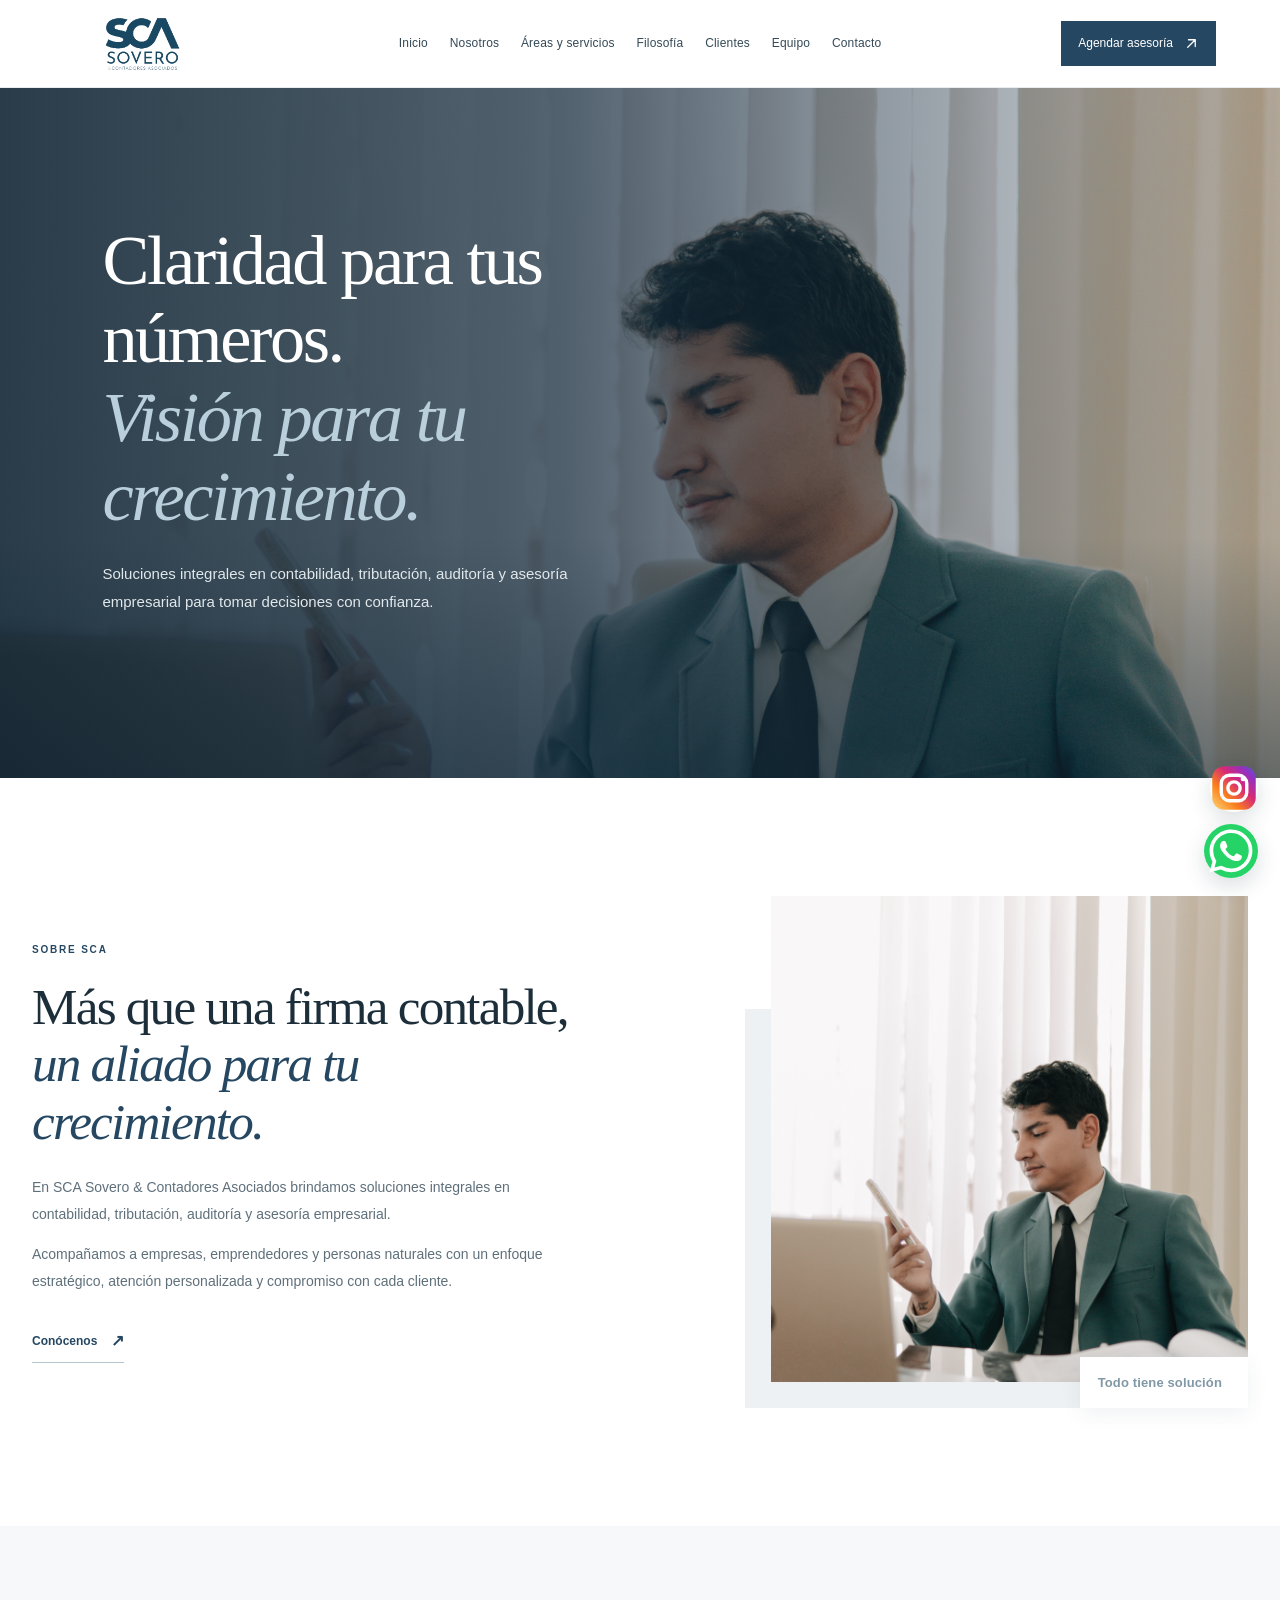
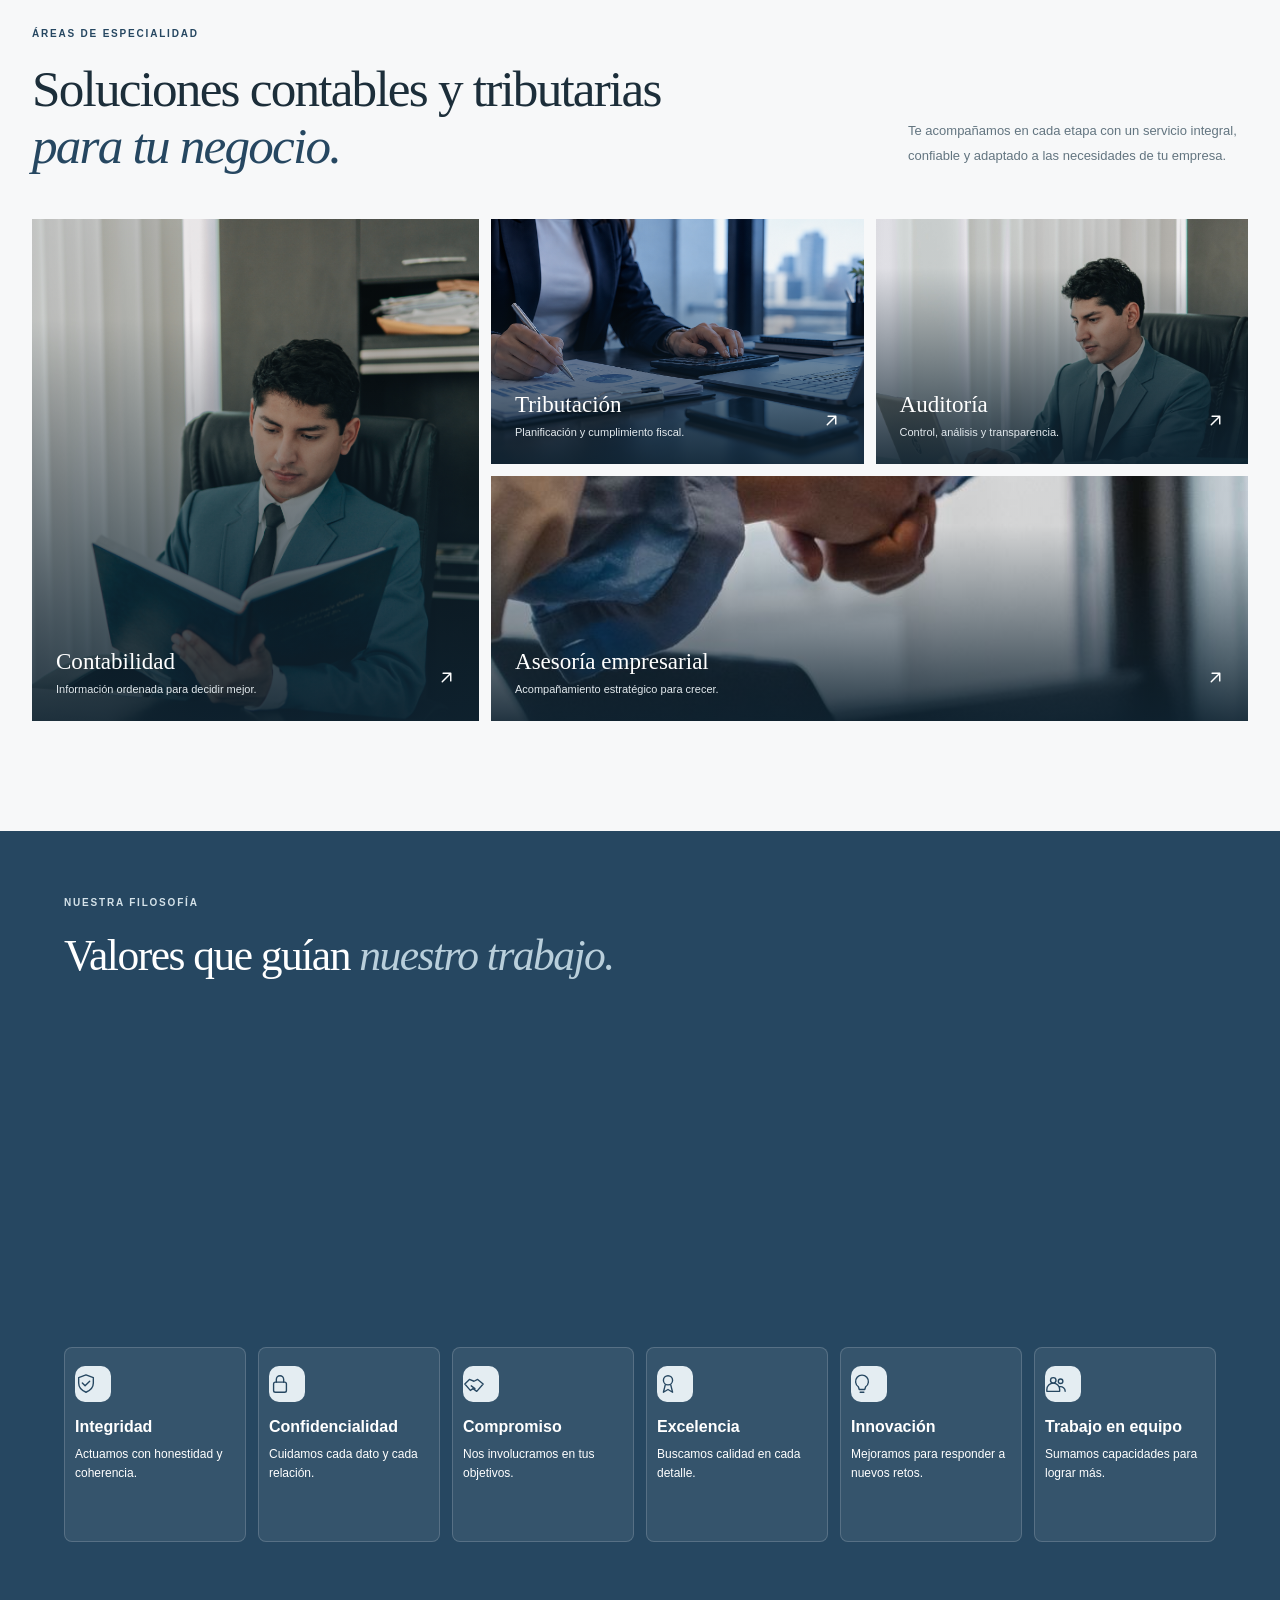
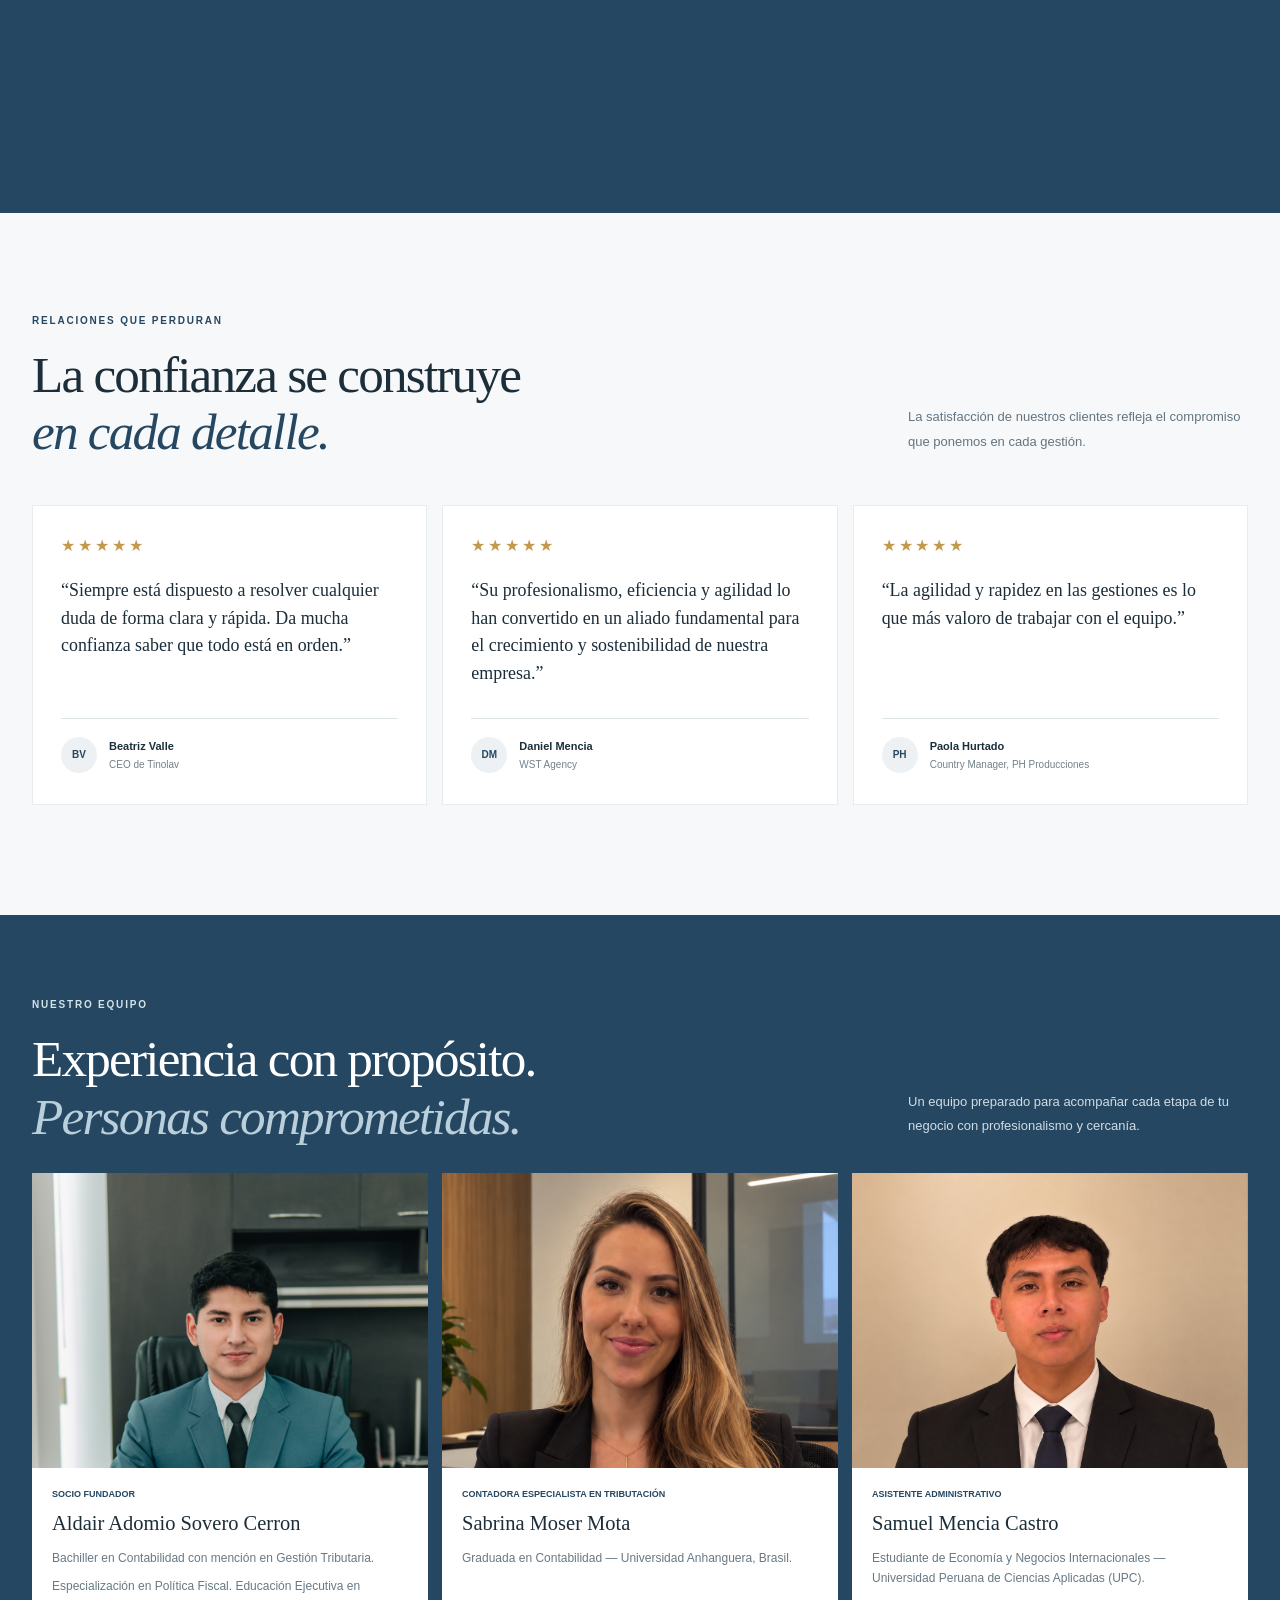
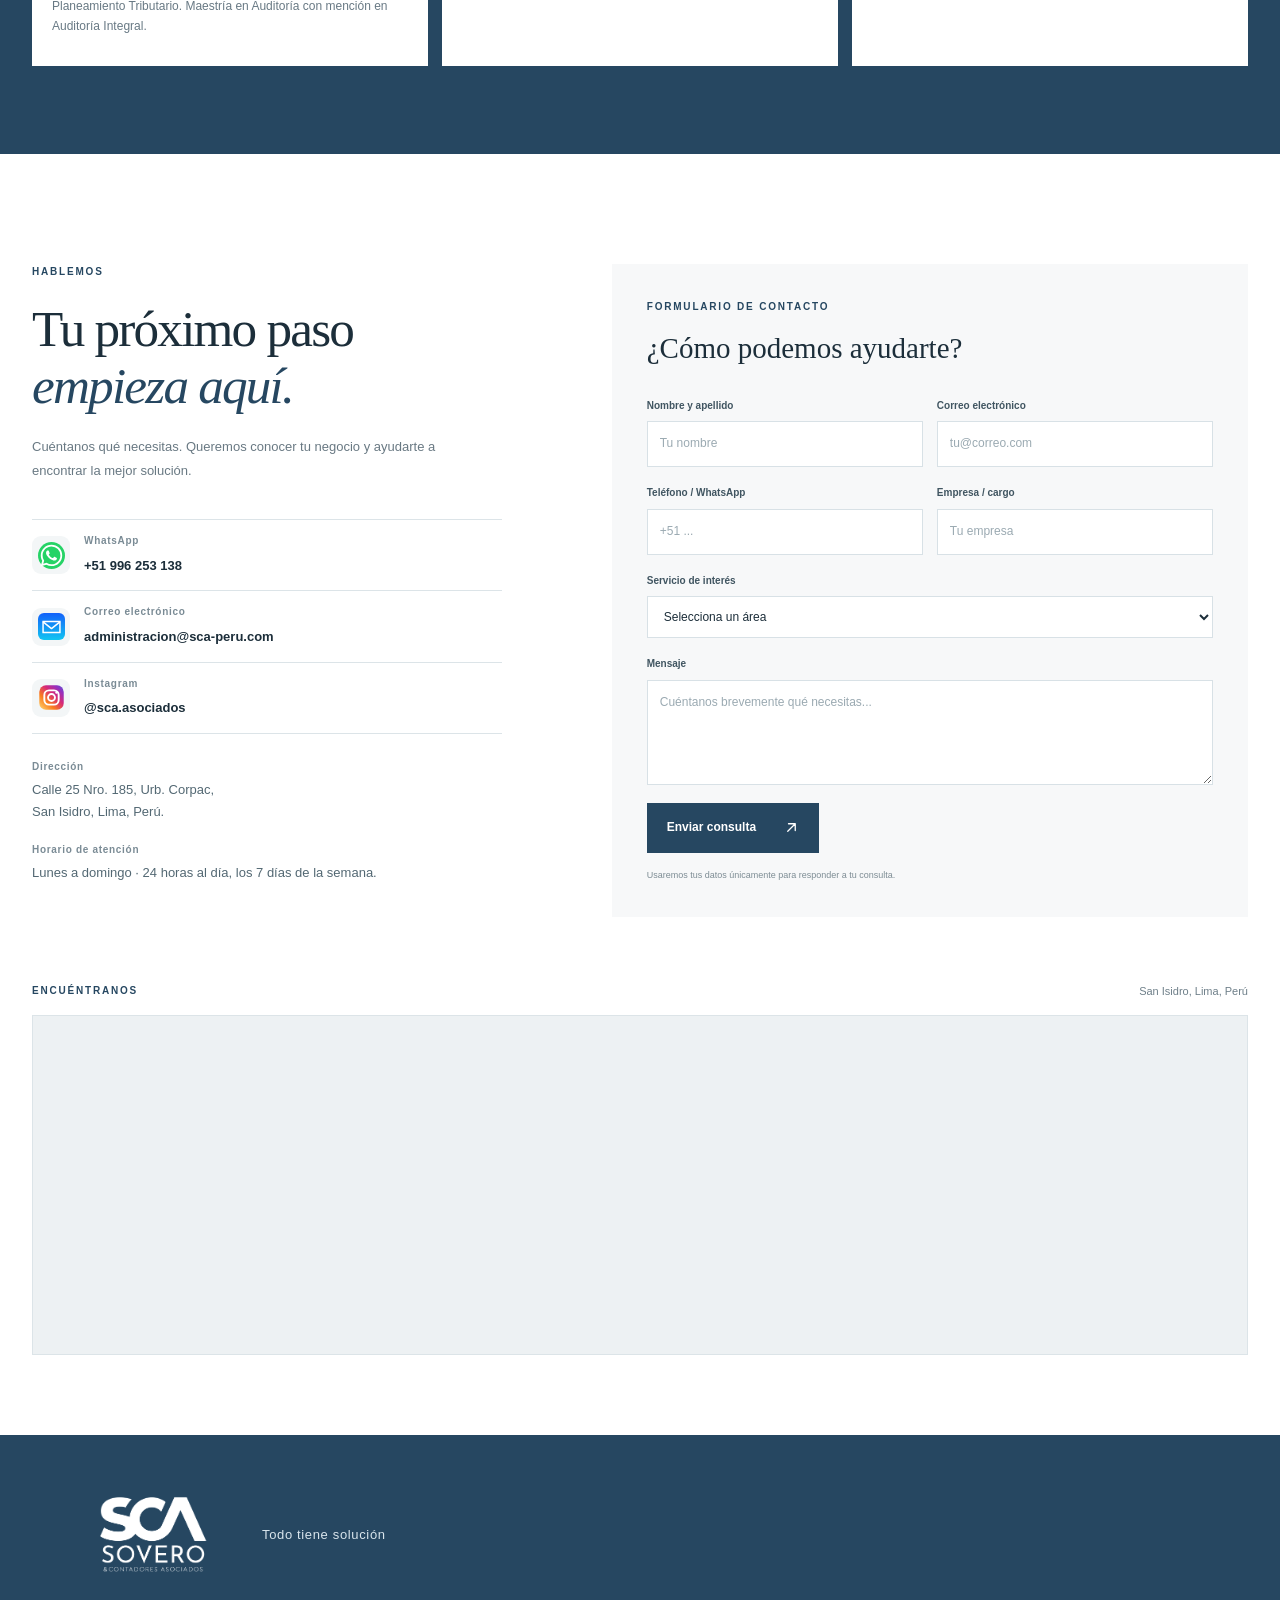
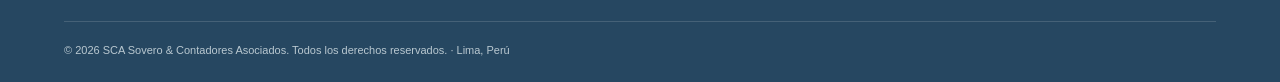
==== index.html @ 4512803c "Add files via upload" ====
<!DOCTYPE html>

<html lang="es">
<head>
<meta charset="utf-8"/>
<meta content="width=device-width,initial-scale=1" name="viewport"/>
<meta content="#264761" name="theme-color"/>
<meta content="SCA Sovero &amp; Contadores Asociados: contabilidad, tributación, auditoría y asesoría empresarial en Lima, Perú." name="description"/>
<title>SCA | Sovero &amp; Contadores Asociados</title>
<link href="styles.css" rel="stylesheet"/>
</head>
<body>
<header class="site-header">
<a aria-label="SCA, inicio" class="brand" href="#inicio"><img alt="SCA Sovero &amp; Contadores Asociados" src="logo-sca-original.png"/></a>
<button aria-expanded="false" aria-label="Abrir menú" class="menu-toggle"><span></span><span></span><span></span></button>
<nav aria-label="Navegación principal" class="main-nav">
<a href="#inicio">Inicio</a><a href="#nosotros">Nosotros</a><a href="#servicios">Áreas y servicios</a><a href="#filosofia">Filosofía</a><a href="#testimonios">Clientes</a><a href="#equipo">Equipo</a><a href="#contacto">Contacto</a>
</nav>
<a class="header-cta" href="#contacto">Agendar asesoría <svg aria-hidden="true" class="arrow-icon" viewbox="0 0 20 20"><path d="M5 15 15 5M6 5h9v9"></path></svg></a>
</header>
<main>
<section aria-label="Presentación" class="hero" id="inicio">
<div class="hero-image hero-image-one"></div><div class="hero-image hero-image-two"></div>
<div class="hero-shade"></div>
<div class="hero-content">
<h1>Claridad para tus números.<br/><em>Visión para tu crecimiento.</em></h1>
<p>Soluciones integrales en contabilidad, tributación, auditoría y asesoría empresarial para tomar decisiones con confianza.</p>
</div>
</section>
<section class="intro section-wrap" id="nosotros">
<div class="intro-copy">
<span class="eyebrow">SOBRE SCA</span>
<h2>Más que una firma contable, <em>un aliado para tu crecimiento.</em></h2>
<p>En SCA Sovero &amp; Contadores Asociados brindamos soluciones integrales en contabilidad, tributación, auditoría y asesoría empresarial.</p>
<p>Acompañamos a empresas, emprendedores y personas naturales con un enfoque estratégico, atención personalizada y compromiso con cada cliente.</p>
<a class="text-link" href="#equipo">Conócenos <span>↗</span></a>
</div>
<div class="intro-photo">
<img alt="Acuerdo profesional y colaboración empresarial" src="foto-nosotros-original.jpg"/>
<div class="photo-note"><span>Todo tiene solución</span></div>
</div>
</section>
<section class="services-section" id="servicios">
<div class="section-wrap">
<div class="section-heading">
<div><span class="eyebrow">ÁREAS DE ESPECIALIDAD</span><h2>Soluciones contables y tributarias<br/><em>para tu negocio.</em></h2></div>
<p>Te acompañamos en cada etapa con un servicio integral, confiable y adaptado a las necesidades de tu empresa.</p>
</div>
<div class="service-mosaic">
<a aria-label="Consultar por Contabilidad" class="service-tile tile-accounting" href="#contacto">
<img alt="Espacio de trabajo para servicios contables" src="foto-contabilidad-aprobada.jpg"/>
<span class="tile-overlay"></span><div class="tile-copy"><h3>Contabilidad</h3><p>Información ordenada para decidir mejor.</p><span aria-hidden="true" class="tile-arrow"><svg viewbox="0 0 20 20"><path d="M5 15 15 5M6 5h9v9"></path></svg></span></div>
</a>
<a aria-label="Consultar por Tributación" class="service-tile tile-tax" href="#contacto">
<img alt="Análisis financiero y planificación tributaria" src="foto-tributacion-sca.png"/>
<span class="tile-overlay"></span><div class="tile-copy"><h3>Tributación</h3><p>Planificación y cumplimiento fiscal.</p><span aria-hidden="true" class="tile-arrow"><svg viewbox="0 0 20 20"><path d="M5 15 15 5M6 5h9v9"></path></svg></span></div>
</a>
<a aria-label="Consultar por Auditoría" class="service-tile tile-audit" href="#contacto">
<img alt="Revisión de informes y análisis contable para auditoría" src="foto-escritorio.jpeg"/>
<span class="tile-overlay"></span><div class="tile-copy"><h3>Auditoría</h3><p>Control, análisis y transparencia.</p><span aria-hidden="true" class="tile-arrow"><svg viewbox="0 0 20 20"><path d="M5 15 15 5M6 5h9v9"></path></svg></span></div>
</a>
<a aria-label="Consultar por Asesoría empresarial" class="service-tile tile-advisory" href="#contacto">
<img alt="Asesoría empresarial y planificación profesional" src="foto-asesoria-aprobada.jpeg"/>
<span class="tile-overlay"></span><div class="tile-copy"><h3>Asesoría empresarial</h3><p>Acompañamiento estratégico para crecer.</p><span aria-hidden="true" class="tile-arrow"><svg viewbox="0 0 20 20"><path d="M5 15 15 5M6 5h9v9"></path></svg></span></div>
</a>
</div>
</div>
</section>
<section class="philosophy section-wrap" id="filosofia">
<div class="philosophy-feature"><span class="eyebrow light">NUESTRA FILOSOFÍA</span><h2>Valores que guían <em>nuestro trabajo.</em></h2></div>
<div class="values-grid">
<article class="value-card"><div aria-hidden="true" class="value-icon"><svg aria-hidden="true" fill="none" stroke="currentColor" stroke-linecap="round" stroke-linejoin="round" stroke-width="1.7" viewbox="0 0 24 24"><path d="M12 2 20 5v6c0 5-3.5 8.2-8 10-4.5-1.8-8-5-8-10V5z"></path><path d="m8 11 3 3 5-5"></path></svg></div><h3>Integridad</h3><p>Actuamos con honestidad y coherencia.</p></article>
<article class="value-card"><div aria-hidden="true" class="value-icon"><svg aria-hidden="true" fill="none" stroke="currentColor" stroke-linecap="round" stroke-linejoin="round" stroke-width="1.7" viewbox="0 0 24 24"><rect height="11" rx="2" width="14" x="5" y="10"></rect><path d="M8 10V7a4 4 0 0 1 8 0v3"></path></svg></div><h3>Confidencialidad</h3><p>Cuidamos cada dato y cada relación.</p></article>
<article class="value-card"><div aria-hidden="true" class="value-icon"><svg aria-hidden="true" fill="none" stroke="currentColor" stroke-linecap="round" stroke-linejoin="round" stroke-width="1.7" viewbox="0 0 24 24"><path d="m2 12 5-5 5 2 4-2 6 5-7 8-4-3-3 2-6-7Z"></path><path d="m9 14 4 3"></path></svg></div><h3>Compromiso</h3><p>Nos involucramos en tus objetivos.</p></article>
<article class="value-card"><div aria-hidden="true" class="value-icon"><svg aria-hidden="true" fill="none" stroke="currentColor" stroke-linecap="round" stroke-linejoin="round" stroke-width="1.7" viewbox="0 0 24 24"><circle cx="12" cy="8" r="5"></circle><path d="m9 13-2 8 5-3 5 3-2-8"></path></svg></div><h3>Excelencia</h3><p>Buscamos calidad en cada detalle.</p></article>
<article class="value-card"><div aria-hidden="true" class="value-icon"><svg aria-hidden="true" fill="none" stroke="currentColor" stroke-linecap="round" stroke-linejoin="round" stroke-width="1.7" viewbox="0 0 24 24"><path d="M9 18h6m-5 3h4M8 15a7 7 0 1 1 8 0l-1 3H9Z"></path></svg></div><h3>Innovación</h3><p>Mejoramos para responder a nuevos retos.</p></article>
<article class="value-card"><div aria-hidden="true" class="value-icon"><svg aria-hidden="true" fill="none" stroke="currentColor" stroke-linecap="round" stroke-linejoin="round" stroke-width="1.7" viewbox="0 0 24 24"><circle cx="9" cy="8" r="3"></circle><circle cx="17" cy="9" r="2.5"></circle><path d="M2 20v-2a7 7 0 0 1 14 0v2ZM16 15a5 5 0 0 1 6 5"></path></svg></div><h3>Trabajo en equipo</h3><p>Sumamos capacidades para lograr más.</p></article>
</div>
</section>
<section class="testimonials-section" id="testimonios">
<div class="section-wrap">
<div class="section-heading">
<div><span class="eyebrow">RELACIONES QUE PERDURAN</span><h2>La confianza se construye<br/><em>en cada detalle.</em></h2></div>
<p>La satisfacción de nuestros clientes refleja el compromiso que ponemos en cada gestión.</p>
</div>
<div class="reviews">
<article class="review-card"><div aria-label="5 de 5 estrellas" class="stars">★★★★★</div><blockquote>“Siempre está dispuesto a resolver cualquier duda de forma clara y rápida. Da mucha confianza saber que todo está en orden.”</blockquote><div class="review-person"><span class="avatar">BV</span><div><b>Beatriz Valle</b><small>CEO de Tinolav</small></div></div></article>
<article class="review-card"><div aria-label="5 de 5 estrellas" class="stars">★★★★★</div><blockquote>“Su profesionalismo, eficiencia y agilidad lo han convertido en un aliado fundamental para el crecimiento y sostenibilidad de nuestra empresa.”</blockquote><div class="review-person"><span class="avatar">DM</span><div><b>Daniel Mencia</b><small>WST Agency</small></div></div></article>
<article class="review-card"><div aria-label="5 de 5 estrellas" class="stars">★★★★★</div><blockquote>“La agilidad y rapidez en las gestiones es lo que más valoro de trabajar con el equipo.”</blockquote><div class="review-person"><span class="avatar">PH</span><div><b>Paola Hurtado</b><small>Country Manager, PH Producciones</small></div></div></article>
</div>
</div>
</section>
<section class="team-section" id="equipo">
<div class="section-wrap">
<div class="section-heading team-heading"><div><span class="eyebrow light">NUESTRO EQUIPO</span><h2>Experiencia con propósito.<br/><em>Personas comprometidas.</em></h2></div><p>Un equipo preparado para acompañar cada etapa de tu negocio con profesionalismo y cercanía.</p></div>
<div class="team-grid">
<article class="team-card"><div class="team-photo"><img alt="Aldair Adomio Sovero Cerron" src="foto-aldair-original.jpg"/></div><div class="team-info"><span class="team-role">SOCIO FUNDADOR</span><h3>Aldair Adomio Sovero Cerron</h3><p>Bachiller en Contabilidad con mención en Gestión Tributaria.</p><p>Especialización en Política Fiscal. Educación Ejecutiva en Planeamiento Tributario. Maestría en Auditoría con mención en Auditoría Integral.</p></div></article>
<article class="team-card"><div class="team-photo"><img alt="Sabrina Moser Mota" src="foto-sabrina.jpeg"/></div><div class="team-info"><span class="team-role">CONTADORA ESPECIALISTA EN TRIBUTACIÓN</span><h3>Sabrina Moser Mota</h3><p>Graduada en Contabilidad — Universidad Anhanguera, Brasil.</p></div></article>
<article class="team-card"><div class="team-photo"><img alt="Samuel Mencia Castro" src="foto-samuel.jpeg"/></div><div class="team-info"><span class="team-role">ASISTENTE ADMINISTRATIVO</span><h3>Samuel Mencia Castro</h3><p>Estudiante de Economía y Negocios Internacionales — Universidad Peruana de Ciencias Aplicadas (UPC).</p></div></article>
</div>
</div>
</section>
<section class="contact-section" id="contacto">
<div class="section-wrap">
<div class="contact-layout">
<div class="contact-copy"><span class="eyebrow">HABLEMOS</span><h2>Tu próximo paso<br/><em>empieza aquí.</em></h2><p>Cuéntanos qué necesitas. Queremos conocer tu negocio y ayudarte a encontrar la mejor solución.</p>
<div class="contact-details">
<a href="https://wa.me/51996253138" rel="noopener" target="_blank"><span aria-hidden="true" class="detail-icon whatsapp-logo"><img alt="" src="whatsapp-oficial.svg"/></span><span><small>WhatsApp</small><b>+51 996 253 138</b></span></a>
<a href="mailto:administracion@sca-peru.com"><span aria-hidden="true" class="detail-icon email-logo"><img alt="" src="gmail-oficial.svg"/></span><span><small>Correo electrónico</small><b>administracion@sca-peru.com</b></span></a>
<a href="https://www.instagram.com/sca.asociados/" rel="noopener" target="_blank"><span aria-hidden="true" class="detail-icon instagram-logo"><img alt="" src="instagram-oficial.svg"/></span><span><small>Instagram</small><b>@sca.asociados</b></span></a>
</div>
<div class="address-block"><small>Dirección</small><p>Calle 25 Nro. 185, Urb. Corpac,<br/>San Isidro, Lima, Perú.</p><small>Horario de atención</small><p>Lunes a domingo · 24 horas al día, los 7 días de la semana.</p></div>
</div>
<form action="https://formsubmit.co/administracion@sca-peru.com" class="contact-form" method="POST">
<input name="_subject" type="hidden" value="Nueva consulta desde la web SCA"/>
<input name="_template" type="hidden" value="table"/>
<input name="_next" type="hidden" value="https://scasovero.pe/?enviado=1#contacto"/>
<input aria-hidden="true" autocomplete="off" class="honey" name="_honey" tabindex="-1" type="text"/>
<div class="form-heading"><span class="eyebrow">FORMULARIO DE CONTACTO</span><h3>¿Cómo podemos ayudarte?</h3></div>
<div class="form-grid">
<label>Nombre y apellido<input autocomplete="name" name="name" placeholder="Tu nombre" required=""/></label>
<label>Correo electrónico<input autocomplete="email" name="email" placeholder="tu@correo.com" required="" type="email"/></label>
<label>Teléfono / WhatsApp<input autocomplete="tel" name="phone" placeholder="+51 ..."/></label>
<label>Empresa / cargo<input autocomplete="organization" name="company" placeholder="Tu empresa"/></label>
<label class="form-full">Servicio de interés<select name="service" required=""><option disabled="" selected="" value="">Selecciona un área</option><option>Contabilidad</option><option>Tributación</option><option>Auditoría</option><option>Asesoría empresarial</option><option>Consulta general</option><option>Otro</option></select></label>
<label class="form-full">Mensaje<textarea name="message" placeholder="Cuéntanos brevemente qué necesitas..." required="" rows="4"></textarea></label>
<button class="button button-navy form-full" type="submit">Enviar consulta <svg aria-hidden="true" class="arrow-icon" viewbox="0 0 20 20"><path d="M5 15 15 5M6 5h9v9"></path></svg></button>
</div>
<p class="privacy-note">Usaremos tus datos únicamente para responder a tu consulta.</p>
</form>
</div>
<div class="map-heading"><span class="eyebrow">ENCUÉNTRANOS</span><p>San Isidro, Lima, Perú</p></div>
<div class="map-frame"><iframe allowfullscreen="" loading="lazy" referrerpolicy="no-referrer-when-downgrade" src="https://www.google.com/maps?q=CALLE%2025%20NRO.%20185%2C%20URB.%20CORPAC%2C%20SAN%20ISIDRO%2C%20LIMA%2C%20PER%C3%9A&amp;output=embed" title="Mapa de ubicación de SCA en San Isidro, Lima"></iframe></div>
</div>
</section>
</main>
<footer class="site-footer">
<div class="footer-top"><a aria-label="SCA, inicio" class="footer-logo" href="#inicio"><img alt="SCA Sovero &amp; Contadores Asociados" src="logo-sca-negative.png"/></a><p class="footer-slogan">Todo tiene solución</p></div>
<div class="footer-bottom"><span>© 2026 SCA Sovero &amp; Contadores Asociados. Todos los derechos reservados. · Lima, Perú</span></div>
</footer>
<a aria-label="Visitar Instagram de SCA" class="floating-instagram" href="https://www.instagram.com/sca.asociados/" rel="noopener" target="_blank"><img alt="" src="instagram-oficial.svg"/></a>
<a aria-label="Contactar SCA por WhatsApp" class="floating-whatsapp" href="https://wa.me/51996253138" rel="noopener" target="_blank"><img alt="" src="whatsapp-oficial.svg"/></a>
<script src="script.js"></script>
</body>
</html>
---- styles.css ----
/* SCA Sovero & Contadores Asociados — identidad navy, blanco y neutros fríos */
:root{--navy:#264761;--navy-deep:#264761;--navy-dark:#264761;--ink:#1c2e3a;--muted:#667783;--line:#dce4e8;--paper:#fff;--cool:#f3f6f7;--cool-2:#eaf0f3;--accent:#264761;--serif:Georgia,"Times New Roman",serif;--sans:Arial,"Helvetica Neue",sans-serif}
*{box-sizing:border-box}html{scroll-behavior:smooth;scroll-padding-top:90px}body{margin:0;background:var(--paper);color:var(--ink);font-family:var(--sans);font-size:15px;line-height:1.65;-webkit-font-smoothing:antialiased}a{color:inherit;text-decoration:none}img{max-width:100%;display:block}button,input,textarea,select{font:inherit}.site-header{height:88px;padding:0 clamp(22px,5vw,78px);display:flex;align-items:center;gap:clamp(20px,3vw,48px);background:#fff;position:sticky;top:0;z-index:50;border-bottom:1px solid rgba(38,71,97,.1)}.brand{width:122px;flex:0 0 122px;display:flex;align-items:center}.brand img{width:100%;height:auto;max-height:66px;object-fit:contain}.main-nav{display:flex;align-items:center;justify-content:center;gap:clamp(12px,1.8vw,28px);flex:1}.main-nav a{font-size:11px;letter-spacing:.015em;color:#344956;white-space:nowrap;transition:color .2s}.main-nav a:hover{color:var(--navy)}.header-cta{display:flex;align-items:center;gap:13px;padding:12px 16px;background:var(--navy);color:#fff;font-size:11px;white-space:nowrap;transition:background .2s}.header-cta:hover,.button-navy:hover{background:var(--navy-deep)}.header-cta span{font-size:15px}.menu-toggle{display:none}
.hero{height:min(690px,calc(100vh - 88px));min-height:560px;position:relative;display:flex;align-items:center;overflow:hidden;background:var(--navy-deep);color:#fff}.hero-image{position:absolute;inset:0;background-position:center;background-size:cover;animation:heroFade 14s infinite}.hero-image-one{background-image:url("foto-nosotros-original.jpg");animation-delay:0s}.hero-image-two{background-image:url("foto-nosotros-original.jpg");animation-delay:7s;opacity:0}.hero-shade{position:absolute;inset:0;background:linear-gradient(90deg,rgba(13,34,49,.88) 0%,rgba(20,43,60,.72) 44%,rgba(20,43,60,.12) 100%),linear-gradient(0deg,rgba(13,34,49,.45),transparent 35%)}.hero-content{position:relative;z-index:2;max-width:800px;padding:60px clamp(24px,10vw,150px)}.eyebrow{display:block;font-size:10px;font-weight:700;letter-spacing:.18em;color:var(--navy);margin-bottom:20px}.eyebrow.light{color:#d4e2e9}.hero h1,.section-heading h2,.intro h2,.philosophy h2,.contact-copy h2{font-family:var(--serif);font-weight:500;letter-spacing:-.035em;line-height:1.12}.hero h1{font-size:clamp(42px,5.5vw,76px);max-width:800px;margin:0 0 24px}.hero h1 em,.section-heading h2 em,.intro h2 em,.philosophy h2 em,.contact-copy h2 em,.footer-top em{font-weight:500;color:#b9cfdb}.hero-content>p{max-width:520px;color:#e1e8ec;font-size:15px;line-height:1.85;margin:0 0 30px}.hero-actions{display:flex;align-items:center;gap:28px}.button{display:inline-flex;align-items:center;justify-content:center;gap:28px;padding:15px 20px;border:0;font-size:12px;font-weight:700;cursor:pointer;transition:transform .2s,background .2s}.button:hover{transform:translateY(-2px)}.button-light{background:#fff;color:var(--navy)}.button-navy{background:var(--navy);color:#fff}.text-link{display:inline-flex;align-items:center;gap:14px;color:var(--navy);font-size:12px;font-weight:700;border-bottom:1px solid #b5c5ce;padding-bottom:7px}.text-link span{font-size:16px}.light-link{color:#fff;border-color:rgba(255,255,255,.5)}.hero-caption{position:absolute;bottom:28px;left:clamp(24px,5vw,78px);right:clamp(24px,5vw,78px);z-index:3;display:flex;justify-content:space-between;align-items:center;color:#d4e2e9;font-size:9px;letter-spacing:.16em}.hero-dots{display:flex;gap:7px}.hero-dots i{display:block;width:6px;height:6px;border-radius:50%;background:#8ca3b2}.hero-dots i.active{background:#fff}
.section-wrap{width:min(1240px,calc(100% - 64px));margin:0 auto}.intro{padding-top:118px;padding-bottom:118px;display:grid;grid-template-columns:1fr .85fr;gap:10%;align-items:center}.intro-copy{max-width:560px}.intro h2,.section-heading h2,.contact-copy h2{font-size:clamp(34px,4vw,52px);margin:0 0 24px}.intro h2 em,.section-heading h2 em,.contact-copy h2 em{color:var(--navy);display:inline}.intro-copy p{font-size:14px;line-height:1.9;color:#5f707b;margin:0 0 14px}.intro-copy .text-link{margin-top:20px}.intro-photo{position:relative;padding:0 0 26px 26px}.intro-photo:before{content:"";position:absolute;left:0;bottom:0;width:70%;height:78%;background:var(--cool-2)}.intro-photo img{width:100%;height:400px;object-fit:cover;position:relative;z-index:1;filter:saturate(.75)}.photo-note{position:absolute;z-index:2;bottom:0;right:0;background:#fff;padding:12px 16px;font-size:10px;color:var(--navy);box-shadow:0 5px 22px #19334712}.photo-note span{color:#8198a6;margin-right:8px}
.services-section{background:var(--cool);padding:100px 0 110px}.section-heading{display:flex;justify-content:space-between;align-items:flex-end;gap:40px;margin-bottom:44px}.section-heading .eyebrow{margin-bottom:17px}.section-heading h2{margin-bottom:0}.section-heading>p{max-width:340px;margin:0 0 6px;color:#637580;font-size:13px;line-height:1.9}.service-mosaic{display:grid;grid-template-columns:1.35fr .9fr .9fr;grid-template-rows:250px 250px;gap:14px}.service-tile{position:relative;overflow:hidden;isolation:isolate;background:var(--navy);color:#fff;min-height:220px}.service-tile img{position:absolute;inset:0;width:100%;height:100%;object-fit:cover;z-index:-2;filter:saturate(.72);transition:transform .7s cubic-bezier(.2,.7,.2,1)}.service-tile:hover img{transform:scale(1.055)}.tile-overlay{position:absolute;inset:0;z-index:-1;background:linear-gradient(0deg,rgba(14,34,48,.9),rgba(14,34,48,.04) 80%)}.tile-number{position:absolute;top:18px;left:20px;font-size:10px;letter-spacing:.12em;color:#d7e2e8}.tile-copy{position:absolute;left:24px;right:24px;bottom:22px}.tile-copy h3{font-family:var(--serif);font-size:26px;font-weight:500;line-height:1.2;margin:0 0 5px}.tile-copy p{font-size:11px;color:#e2e9ed;margin:0;max-width:250px}.tile-arrow{position:absolute;right:0;bottom:3px;font-size:20px;color:#fff}.tile-accounting{grid-column:1;grid-row:1/3}.tile-tax{grid-column:2;grid-row:1}.tile-audit{grid-column:3;grid-row:1}.tile-advisory{grid-column:2/4;grid-row:2}
.philosophy{padding-top:110px;padding-bottom:110px;display:grid;grid-template-columns:.92fr 1.08fr;gap:18px}.philosophy-feature{background:var(--navy);color:#fff;padding:clamp(30px,4vw,54px);min-height:500px;position:relative;overflow:hidden;display:flex;flex-direction:column;align-items:flex-start}.philosophy-feature h2{font-size:clamp(34px,4vw,49px);margin:0 0 22px;position:relative;z-index:1}.philosophy-feature p{font-size:13px;line-height:1.9;color:#e0e8ed;max-width:340px;position:relative;z-index:1}.feature-signature{margin-top:auto;padding-top:32px;font-size:12px;font-weight:700;position:relative;z-index:1}.feature-mark{position:absolute;bottom:-45px;right:-20px;font-size:180px;font-weight:700;color:#ffffff09;letter-spacing:-.1em;line-height:1}.values-grid{display:grid;grid-template-columns:repeat(3,1fr);grid-template-rows:repeat(2,1fr);gap:12px}.value-card{background:var(--cool);padding:21px 18px;min-height:220px;position:relative;transition:transform .25s,background .25s}.value-card:hover{transform:translateY(-4px);background:var(--cool-2)}.value-card>span{font-size:9px;color:#7d929f;letter-spacing:.12em}.value-icon{font-size:26px;color:var(--navy);margin:20px 0 12px}.value-card h3{font-family:var(--serif);font-weight:500;font-size:19px;line-height:1.2;margin:0 0 8px}.value-card p{font-size:10px;color:#687983;line-height:1.7;margin:0}
.testimonials-section{background:var(--cool);padding:100px 0 110px}.reviews{display:grid;grid-template-columns:repeat(3,1fr);gap:15px}.review-card{background:#fff;padding:30px 28px;display:flex;flex-direction:column;min-height:300px;border:1px solid #e7ecef}.stars{color:#b58a45;letter-spacing:.17em;font-size:12px}.review-card blockquote{font-family:var(--serif);font-size:18px;line-height:1.55;margin:22px 0 28px;flex:1}.review-person{display:flex;align-items:center;gap:12px;border-top:1px solid var(--line);padding-top:18px}.avatar{width:36px;height:36px;display:grid;place-items:center;border-radius:50%;background:var(--cool-2);color:var(--navy);font-size:10px;font-weight:700}.review-person b,.review-person small{display:block}.review-person b{font-size:11px}.review-person small{font-size:10px;color:#71818a;margin-top:2px}
.team-section{background:var(--navy-deep);padding:100px 0 110px;color:#fff}.team-heading h2 em{color:#b9cfdb}.team-heading>p{color:#d0dce3}.team-grid{display:grid;grid-template-columns:repeat(3,1fr);gap:18px}.team-card{background:#fff;color:var(--ink);min-width:0}.team-photo{height:300px;background:#eaf0f3;overflow:hidden}.team-photo img{width:100%;height:100%;object-fit:cover;object-position:center 28%;filter:saturate(.78);transition:transform .5s}.team-card:hover .team-photo img{transform:scale(1.025)}.team-info{padding:24px 25px 28px}.team-role{display:block;color:var(--navy);font-size:9px;font-weight:700;letter-spacing:.12em;margin-bottom:9px}.team-info h3{font-family:var(--serif);font-size:22px;line-height:1.25;font-weight:500;margin:0 0 13px}.team-info p{font-size:11px;color:#687984;line-height:1.8;margin:0 0 8px}
.contact-section{padding:110px 0 80px;background:#fff}.contact-layout{display:grid;grid-template-columns:.85fr 1.15fr;gap:9%;align-items:start}.contact-copy h2{margin-bottom:20px}.contact-copy>p{font-size:13px;line-height:1.9;color:#697983;max-width:420px}.contact-details{margin-top:35px;border-top:1px solid var(--line)}.contact-details>a{display:flex;align-items:center;gap:15px;padding:16px 0;border-bottom:1px solid var(--line)}.detail-icon{width:38px;height:38px;border:1px solid #d8e2e7;display:grid;place-items:center;color:var(--navy);font-size:17px;flex:0 0 38px}.contact-details small,.address-block small{display:block;font-size:9px;font-weight:700;letter-spacing:.14em;color:#7a8b95;margin-bottom:3px}.contact-details b{font-size:12px;font-weight:600;overflow-wrap:anywhere}.detail-arrow{margin-left:auto;color:var(--navy);font-size:17px}.address-block{padding-top:25px}.address-block p{font-size:11px;line-height:1.8;color:#536873;margin:4px 0 18px}.contact-form{padding:35px;background:var(--cool)}.form-heading{margin-bottom:25px}.form-heading .eyebrow{margin-bottom:10px}.form-heading h3{font-family:var(--serif);font-size:29px;font-weight:500;margin:0}.form-grid{display:grid;grid-template-columns:1fr 1fr;gap:18px 14px}.form-grid label{font-size:10px;font-weight:700;color:#405561}.form-grid input,.form-grid select,.form-grid textarea{display:block;width:100%;margin-top:7px;border:1px solid #d8e1e6;border-radius:0;background:#fff;padding:12px;color:var(--ink);outline:none;font-size:12px;font-weight:400;transition:border .2s}.form-grid input:focus,.form-grid select:focus,.form-grid textarea:focus{border-color:var(--navy)}.form-grid input::placeholder,.form-grid textarea::placeholder{color:#9baab2}.form-grid textarea{resize:vertical;min-height:105px}.form-full{grid-column:1/-1}.form-grid button{justify-self:start}.privacy-note{font-size:9px;color:#7d8c94;margin:15px 0 0}.honey{position:absolute!important;left:-10000px!important;width:1px!important;height:1px!important;opacity:0!important}.map-heading{display:flex;align-items:center;justify-content:space-between;margin:65px 0 15px}.map-heading .eyebrow{margin:0}.map-heading p{font-size:11px;color:#6e7f89;margin:0}.map-frame{height:310px;background:var(--cool-2);border:1px solid var(--line)}.map-frame iframe{width:100%;height:100%;border:0;filter:grayscale(.7) saturate(.65)}
.site-footer{background:var(--navy-dark);color:#fff;padding:45px clamp(24px,5vw,78px) 20px}.footer-top{display:flex;align-items:center;gap:35px;padding-bottom:35px;border-bottom:1px solid #ffffff24}.footer-logo{width:95px;flex:0 0 95px}.footer-logo img{width:100%;max-height:65px;object-fit:contain}.footer-top p{font-family:var(--serif);font-size:20px;line-height:1.4;margin:0}.footer-top em{color:#b9cfdb}.footer-top-link{margin-left:auto;font-size:11px;color:#d4e0e6}.footer-bottom{display:flex;align-items:center;justify-content:space-between;gap:20px;padding-top:20px;font-size:9px;color:#b9c8d0}.footer-bottom div{display:flex;gap:22px}.footer-bottom a:hover{color:#fff}.floating-whatsapp{position:fixed;z-index:40;right:22px;bottom:22px;width:54px;height:54px;border-radius:50%;display:grid;place-items:center;background:#1f9d62;color:#fff;box-shadow:0 8px 24px #112d3b33;transition:transform .2s}.floating-whatsapp:hover{transform:translateY(-3px)}.floating-whatsapp svg{width:30px;height:30px}
@keyframes heroFade{0%,43%{opacity:1}50%,93%{opacity:0}100%{opacity:1}}
@media(prefers-reduced-motion:reduce){*,*:before,*:after{scroll-behavior:auto!important;animation:none!important;transition:none!important}}
@media(max-width:1120px){.site-header{gap:18px;padding:0 24px}.brand{width:105px;flex-basis:105px}.main-nav{gap:13px}.main-nav a{font-size:10px}.header-cta{padding:11px 12px}.section-wrap{width:calc(100% - 48px)}.service-mosaic{grid-template-rows:220px 220px}.team-photo{height:260px}}
@media(max-width:850px){.site-header{height:76px;justify-content:space-between}.brand{width:105px;flex-basis:105px}.menu-toggle{display:flex;flex-direction:column;gap:5px;border:0;background:transparent;padding:10px;cursor:pointer}.menu-toggle span{display:block;width:23px;height:2px;background:var(--navy)}.main-nav{display:none;position:absolute;left:0;right:0;top:76px;background:#fff;padding:16px 24px 22px;border-bottom:1px solid var(--line);flex-direction:column;align-items:stretch;gap:0}.main-nav.open{display:flex}.main-nav a{padding:12px 0;border-bottom:1px solid var(--line);font-size:12px}.main-nav a:last-child{border:0}.header-cta{font-size:10px}.hero{min-height:570px;height:calc(88vh - 76px)}.hero-content{padding:50px 32px}.hero h1{font-size:clamp(39px,8vw,62px)}.intro{padding-top:80px;padding-bottom:80px;grid-template-columns:1fr 1fr;gap:35px}.intro-photo img{height:340px}.section-heading{align-items:flex-start;flex-direction:column;gap:15px}.section-heading>p{max-width:560px}.services-section,.testimonials-section,.team-section{padding:78px 0}.service-mosaic{grid-template-rows:230px 230px}.philosophy{padding-top:80px;padding-bottom:80px;grid-template-columns:1fr}.philosophy-feature{min-height:400px}.values-grid{grid-template-rows:repeat(2,minmax(180px,auto))}.team-photo{height:240px}.team-info{padding:20px}.team-info h3{font-size:19px}.contact-section{padding-top:80px}.contact-layout{gap:35px;grid-template-columns:1fr}.contact-copy>p{max-width:600px}.contact-details{max-width:560px}.contact-form{max-width:none}}
@media(max-width:580px){.site-header{padding:0 17px}.header-cta{padding:10px;font-size:9px;gap:7px}.section-wrap{width:calc(100% - 36px)}.hero{min-height:600px}.hero-content{padding:45px 22px}.hero h1{font-size:42px}.hero-content>p{font-size:13px}.hero-actions{gap:18px;flex-wrap:wrap}.hero-caption{left:20px;right:20px;font-size:8px}.intro{padding-top:68px;padding-bottom:68px;grid-template-columns:1fr;gap:35px}.intro h2,.section-heading h2,.contact-copy h2{font-size:37px}.intro-photo{padding-left:14px}.intro-photo img{height:310px}.services-section,.testimonials-section,.team-section{padding:68px 0}.section-heading{margin-bottom:30px}.service-mosaic{grid-template-columns:1fr 1fr;grid-template-rows:280px 190px 190px;gap:9px}.tile-accounting{grid-column:1/3;grid-row:1}.tile-tax{grid-column:1;grid-row:2}.tile-audit{grid-column:2;grid-row:2}.tile-advisory{grid-column:1/3;grid-row:3}.tile-copy{left:15px;right:15px;bottom:15px}.tile-copy h3{font-size:21px}.tile-copy p{font-size:10px;max-width:90%}.tile-number{top:13px;left:15px}.philosophy{padding-top:65px;padding-bottom:65px}.philosophy-feature{padding:29px;min-height:390px}.philosophy-feature h2{font-size:37px}.values-grid{grid-template-columns:1fr 1fr;grid-template-rows:repeat(3,minmax(165px,auto));gap:8px}.value-card{padding:16px 13px;min-height:165px}.value-icon{margin:14px 0 8px;font-size:22px}.value-card h3{font-size:17px}.value-card p{font-size:10px}.reviews{grid-template-columns:1fr}.review-card{min-height:unset;padding:24px}.review-card blockquote{font-size:18px;margin:17px 0 23px}.team-grid{grid-template-columns:1fr;gap:14px}.team-card{display:grid;grid-template-columns:.8fr 1.2fr}.team-photo{height:100%;min-height:250px}.team-info{padding:20px 17px}.team-info h3{font-size:20px}.team-info p{font-size:10px}.contact-form{padding:23px 18px}.form-grid{grid-template-columns:1fr;gap:14px}.form-full{grid-column:1}.form-heading h3{font-size:27px}.map-frame{height:260px}.map-heading{align-items:flex-start;flex-direction:column;gap:4px}.footer-top{gap:18px;flex-wrap:wrap}.footer-logo{width:75px;flex-basis:75px}.footer-top p{font-size:17px}.footer-top-link{width:100%;margin-left:0}.footer-bottom{align-items:flex-start;flex-direction:column;gap:12px}.floating-whatsapp{width:49px;height:49px;right:15px;bottom:15px}}




/* Ajustes finales de identidad y responsividad aprobados por SCA */
:root{--navy:#264761;--navy-deep:#264761;--navy-dark:#264761;--gold:#c39a4d}
.site-header{gap:clamp(22px,2.5vw,42px)}
.brand{width:145px;flex-basis:145px}
.brand img{width:100%;height:auto;max-height:76px;object-fit:contain}
.main-nav{gap:clamp(15px,1.7vw,27px)}
.main-nav a{font-size:13px;font-weight:500;white-space:nowrap}
.header-cta{font-size:12px;padding:13px 17px;gap:11px}
.arrow-icon{width:15px;height:15px;flex:0 0 15px;fill:none;stroke:currentColor;stroke-width:1.7;stroke-linecap:round;stroke-linejoin:round}
.hero-content{max-width:850px;padding-left:clamp(24px,8vw,120px)}
.hero h1{max-width:760px}
.hero-actions,.hero-caption{display:none!important}
.photo-note{font-size:13px;letter-spacing:.01em;color:var(--navy);font-weight:600;padding:15px 18px;background:#fff}
.photo-note span{font-size:inherit;letter-spacing:inherit}
.intro-photo img{width:100%;height:clamp(330px,38vw,520px);object-fit:cover;object-position:center 48%}
.service-mosaic{grid-template-columns:1.2fr 1fr 1fr;grid-template-rows:245px 245px;gap:12px}
.tile-accounting{grid-column:1;grid-row:1/3}
.tile-tax{grid-column:2;grid-row:1}
.tile-audit{grid-column:3;grid-row:1}
.tile-advisory{grid-column:2/4;grid-row:2}
.service-tile img{width:100%;height:100%;object-fit:cover;object-position:center;transition:transform .55s;filter:saturate(.9)}
.tile-number{display:none!important}
.tile-copy h3{font-size:clamp(18px,1.8vw,25px)}
.value-card>span{display:none!important}
.value-icon{display:flex;align-items:center;justify-content:flex-start;width:30px;height:30px;margin:18px 0 14px}
.value-icon svg{width:28px;height:28px;fill:none;stroke:currentColor;stroke-width:1.5;stroke-linecap:round;stroke-linejoin:round}
.philosophy{align-items:stretch;gap:18px}
.philosophy-feature{min-height:440px}
.values-grid{grid-template-columns:repeat(3,minmax(0,1fr));grid-template-rows:repeat(2,minmax(190px,auto));gap:10px}
.value-card{min-width:0;padding:20px 17px}
.stars{color:var(--gold);font-size:16px;letter-spacing:.18em;line-height:1.2}
.review-card blockquote{font-size:clamp(15px,1.4vw,18px)}
.team-section{padding:82px 0 88px}
.team-heading h2{font-size:clamp(34px,4vw,52px)}
.team-heading{margin-bottom:28px}
.team-grid{gap:14px}
.team-photo{height:250px}
.team-photo img{object-fit:cover;object-position:center 25%;filter:none}
.team-info{padding:19px 20px 21px}
.team-info h3{font-size:clamp(18px,1.6vw,22px)}
.team-info p{font-size:12px;line-height:1.65}
.contact-details>a{gap:14px;padding:13px 0}
.detail-icon{background:#fff;border:1px solid #d8e2e7;border-radius:2px}
.detail-icon svg{width:24px;height:24px;fill:none;stroke:currentColor;stroke-width:1.8;stroke-linecap:round;stroke-linejoin:round}
.whatsapp-logo{color:#168653}.instagram-logo{color:#264761}.email-logo{color:#264761}
.contact-details small,.address-block small{font-size:10px;letter-spacing:.07em;text-transform:none}
.contact-details b{font-size:13px}
.detail-arrow{display:none!important}
.address-block p{font-size:13px;line-height:1.7;text-transform:none}
.map-frame{height:340px}
.map-frame iframe{filter:none;}
.site-footer{background:#264761;padding:44px clamp(24px,5vw,78px) 22px}
.footer-top{gap:42px;padding-bottom:30px}
.footer-logo{width:140px;flex:0 0 140px}
.footer-logo img{max-height:95px;width:100%;object-fit:contain}
.footer-slogan{font-family:var(--serif);font-size:clamp(28px,3.2vw,44px)!important;line-height:1.18!important;color:#fff;font-weight:600}
.footer-bottom{justify-content:flex-start;font-size:11px;line-height:1.6}
.footer-bottom div{display:none!important}
@media(max-width:1120px){.brand{width:128px;flex-basis:128px}.main-nav{gap:13px}.main-nav a{font-size:12px}.header-cta{font-size:11px;padding:12px}.service-mosaic{grid-template-rows:220px 220px}.team-photo{height:235px}}
@media(max-width:850px){
 .site-header{height:82px;padding:0 22px;gap:12px}.brand{width:112px;flex-basis:112px}.brand img{max-height:64px}.main-nav{top:82px}.main-nav a{font-size:14px;padding:11px 0}.header-cta{font-size:11px;padding:12px 13px}.arrow-icon{width:13px;height:13px}
 .hero{height:auto;min-height:480px;max-height:650px}.hero-content{padding:62px 30px;max-width:740px}.hero h1{font-size:clamp(38px,6vw,56px)}.hero-content>p{font-size:15px;max-width:560px}
 .intro{grid-template-columns:1fr 1fr;gap:28px;padding-top:68px;padding-bottom:68px}.intro h2{font-size:clamp(30px,4vw,42px)}.intro-copy p{font-size:13px}.intro-photo{padding-left:10px}.intro-photo img{height:clamp(290px,40vw,390px)}
 .section-heading{flex-direction:row;align-items:flex-end;gap:28px}.section-heading h2{font-size:clamp(32px,4vw,43px)}.section-heading>p{max-width:320px;font-size:12px}
 .service-mosaic{grid-template-columns:1.2fr 1fr 1fr;grid-template-rows:200px 200px;gap:9px}.tile-accounting{grid-column:1;grid-row:1/3}.tile-tax{grid-column:2;grid-row:1}.tile-audit{grid-column:3;grid-row:1}.tile-advisory{grid-column:2/4;grid-row:2}.tile-copy{left:15px;right:15px;bottom:15px}.tile-copy h3{font-size:18px}.tile-copy p{font-size:10px}
 .philosophy{grid-template-columns:.92fr 1.08fr;padding-top:65px;padding-bottom:65px;gap:12px}.philosophy-feature{min-height:0;padding:28px}.philosophy-feature h2{font-size:clamp(29px,3.5vw,39px)}.philosophy-feature p{font-size:12px}.values-grid{grid-template-columns:repeat(2,minmax(0,1fr));grid-template-rows:repeat(3,minmax(140px,auto));gap:8px}.value-card{padding:15px 13px;min-height:140px}.value-icon{margin:9px 0 7px}.value-card h3{font-size:17px}.value-card p{font-size:11px;line-height:1.5}
 .testimonials-section{padding:68px 0}.reviews{gap:12px}.review-card{padding:21px;min-height:240px}.stars{font-size:17px}.review-card blockquote{font-size:15px;line-height:1.5;margin:16px 0 20px}
 .team-section{padding:65px 0}.team-grid{grid-template-columns:repeat(3,minmax(0,1fr));gap:10px}.team-photo{height:190px}.team-info{padding:14px}.team-role{font-size:8px}.team-info h3{font-size:17px}.team-info p{font-size:10px;line-height:1.5}
 .contact-section{padding:65px 0 55px}.contact-layout{grid-template-columns:.9fr 1.1fr;gap:28px}.contact-form{padding:25px}.contact-details{margin-top:22px}.map-heading{margin-top:45px}.map-frame{height:300px}
 .footer-logo{width:120px;flex-basis:120px}.footer-slogan{font-size:clamp(25px,4vw,36px)!important}
}
@media(max-width:580px){
 .site-header{height:76px;padding:0 15px;gap:8px}.brand{width:100px;flex-basis:100px}.brand img{max-height:60px}.menu-toggle{padding:9px}.menu-toggle span{width:23px}.main-nav{top:76px}.header-cta{font-size:10px;padding:10px 9px;gap:7px}.arrow-icon{width:12px;height:12px;flex-basis:12px}
 .hero{min-height:430px;max-height:none;height:auto}.hero-content{padding:52px 22px}.hero h1{font-size:clamp(36px,9vw,44px);line-height:1.08}.hero-content>p{font-size:13px;line-height:1.65;margin-top:20px}
 .section-wrap{width:calc(100% - 36px)}.intro{grid-template-columns:1fr;gap:22px;padding-top:48px;padding-bottom:48px}.intro h2,.section-heading h2,.contact-copy h2{font-size:clamp(29px,7.7vw,36px);line-height:1.12}.intro-copy p{font-size:13px;line-height:1.65;margin:12px 0}.intro-photo{padding:0 0 0 10px}.intro-photo img{height:clamp(230px,68vw,320px);object-position:center 48%}.photo-note{font-size:14px;padding:12px 14px}
 .services-section,.testimonials-section,.team-section{padding:48px 0}.section-heading{display:block;margin-bottom:22px}.section-heading>p{font-size:13px;line-height:1.6;margin-top:12px;max-width:none}.service-mosaic{grid-template-columns:1fr 1fr;grid-template-rows:250px 165px 165px;gap:8px}.tile-accounting{grid-column:1/3;grid-row:1}.tile-tax{grid-column:1;grid-row:2}.tile-audit{grid-column:2;grid-row:2}.tile-advisory{grid-column:1/3;grid-row:3}.tile-copy{left:13px;right:13px;bottom:12px}.tile-copy h3{font-size:18px;line-height:1.2}.tile-copy p{font-size:10px;line-height:1.45}.tile-arrow{font-size:18px}
 .philosophy{grid-template-columns:1fr;padding-top:48px;padding-bottom:48px;gap:10px}.philosophy-feature{padding:25px;min-height:0}.philosophy-feature h2{font-size:clamp(31px,8vw,37px)}.philosophy-feature p{font-size:13px;line-height:1.6}.feature-signature{font-size:11px}.values-grid{grid-template-columns:repeat(2,minmax(0,1fr));grid-template-rows:repeat(3,minmax(0,auto));gap:8px}.value-card{padding:14px 12px;min-height:0}.value-icon{width:25px;height:25px;margin:8px 0 8px}.value-icon svg{width:24px;height:24px}.value-card h3{font-size:16px;margin-bottom:5px}.value-card p{font-size:11px;line-height:1.45}
 .section-heading h2{font-size:clamp(30px,7.5vw,36px)}.reviews{grid-template-columns:1fr;gap:10px}.review-card{padding:19px 18px;min-height:0}.stars{font-size:18px;letter-spacing:.16em}.review-card blockquote{font-size:16px;line-height:1.45;margin:13px 0 17px}.review-person{padding-top:13px}.avatar{width:32px;height:32px}.review-person b{font-size:12px}.review-person small{font-size:10px}
 .team-heading h2{font-size:clamp(30px,7.5vw,36px)}.team-heading>p{font-size:13px}.team-grid{grid-template-columns:1fr;gap:10px}.team-card{display:grid;grid-template-columns:35% 65%;align-items:stretch}.team-photo{height:auto;min-height:0;aspect-ratio:3/4}.team-photo img{object-position:center 25%;height:100%;object-fit:cover}.team-info{padding:15px 13px}.team-role{font-size:8px;letter-spacing:.07em;margin-bottom:7px}.team-info h3{font-size:18px;line-height:1.18;margin-bottom:8px}.team-info p{font-size:11px;line-height:1.45;margin-bottom:7px}
 .contact-section{padding:48px 0 40px}.contact-layout{grid-template-columns:1fr;gap:25px}.contact-copy>p{font-size:13px;line-height:1.65}.contact-details{margin-top:20px}.contact-details>a{gap:12px;padding:12px 0}.detail-icon{width:36px;height:36px;flex-basis:36px}.detail-icon svg{width:22px;height:22px}.contact-details small{font-size:9px}.contact-details b{font-size:12px}.address-block{padding-top:18px}.address-block p{font-size:12px;line-height:1.6;margin:4px 0 14px}.contact-form{padding:23px 18px}.form-grid{grid-template-columns:1fr;gap:14px}.form-full{grid-column:1}.form-heading h3{font-size:26px}.map-heading{margin:35px 0 12px}.map-frame{height:270px}
 .site-footer{padding:30px 20px 18px}.footer-top{gap:18px;align-items:center;padding-bottom:20px}.footer-logo{width:85px;flex-basis:85px}.footer-logo img{max-height:68px}.footer-slogan{font-size:clamp(24px,6vw,30px)!important;line-height:1.15!important}.footer-bottom{font-size:10px;padding-top:14px}.floating-whatsapp{width:48px;height:48px;right:14px;bottom:14px}
}
@media(max-width:370px){.site-header{padding:0 10px}.brand{width:86px;flex-basis:86px}.header-cta{font-size:9px;padding:9px 7px}.arrow-icon{width:10px;height:10px;flex-basis:10px}.team-card{grid-template-columns:33% 67%}.team-info h3{font-size:16px}.team-info p{font-size:10px}}

/* Diferenciales de SCA, siguiendo la referencia visual aprobada */
.difference-section{padding-top:34px;padding-bottom:84px}
.difference-heading{text-align:center;max-width:720px;margin:0 auto 32px}
.difference-heading .eyebrow{margin-bottom:10px}
.difference-heading h2{font-family:var(--sans);font-weight:600;font-size:clamp(26px,3vw,38px);line-height:1.2;letter-spacing:-.025em;margin:0;color:var(--ink)}
.difference-heading h2 em{font-style:normal;color:var(--navy)}
.difference-grid{display:grid;grid-template-columns:1fr 1fr 1fr 1fr;gap:12px;align-items:stretch}
.difference-card{background:var(--cool-2);padding:25px 22px;min-height:245px;position:relative;overflow:hidden;display:flex;flex-direction:column;justify-content:flex-start}
.difference-card h3{font-family:var(--sans);font-size:18px;line-height:1.25;margin:12px 0 10px;font-weight:600;color:var(--ink)}
.difference-card p{font-size:12px;line-height:1.65;margin:0;color:#526570}
.difference-icon{display:flex;width:32px;height:32px;color:var(--navy)}
.difference-icon svg{width:30px;height:30px;fill:none;stroke:currentColor;stroke-width:1.8;stroke-linecap:round;stroke-linejoin:round}
.difference-feature{grid-column:auto;grid-row:auto;color:#fff;justify-content:flex-end;padding:0;background:var(--navy)}
.difference-feature>img{position:absolute;inset:0;width:100%;height:100%;object-fit:cover;object-position:center 30%}
.difference-shade{position:absolute;inset:0;background:linear-gradient(180deg,rgba(25,51,71,.2),rgba(25,51,71,.92))}
.difference-feature>div{position:relative;z-index:1;padding:25px 22px}
.difference-feature h3{font-family:var(--serif);font-size:23px;color:#fff;margin:0 0 10px}
.difference-feature p{color:#f0f4f6;font-size:12px}
.difference-feature a{display:inline-flex;align-items:center;gap:8px;color:#fff;font-weight:700;font-size:12px;border-bottom:1px solid #ffffff88;padding-bottom:5px;margin-top:17px}
.difference-feature a svg{width:14px;height:14px;fill:none;stroke:currentColor;stroke-width:1.6;stroke-linecap:round;stroke-linejoin:round}
.tile-arrow svg{width:17px;height:17px;fill:none;stroke:currentColor;stroke-width:1.7;stroke-linecap:round;stroke-linejoin:round}
.floating-instagram{position:fixed;z-index:40;right:22px;bottom:88px;width:48px;height:48px;border-radius:50%;display:grid;place-items:center;background:#264761;color:#fff;box-shadow:0 8px 24px #112d3b33;transition:transform .2s}
.floating-instagram:hover{transform:translateY(-3px)}
.floating-instagram svg{width:25px;height:25px;fill:none;stroke:currentColor;stroke-width:1.8;stroke-linecap:round;stroke-linejoin:round}
@media(max-width:850px){.difference-grid{grid-template-columns:repeat(2,minmax(0,1fr));gap:10px}.difference-card{min-height:200px;padding:20px}.difference-feature{min-height:260px}.difference-feature>div{padding:20px}.difference-heading{text-align:left}.difference-section{padding-top:20px;padding-bottom:60px}}
@media(max-width:580px){.difference-section{padding-top:8px;padding-bottom:48px}.difference-heading{margin-bottom:18px}.difference-heading h2{font-size:25px}.difference-grid{grid-template-columns:1fr 1fr;gap:8px}.difference-card{padding:15px 13px;min-height:170px}.difference-feature{grid-column:1/-1;min-height:230px}.difference-feature>div{padding:19px}.difference-feature h3{font-size:22px}.difference-card h3{font-size:15px;margin:8px 0 7px}.difference-card p{font-size:11px;line-height:1.5}.difference-icon,.difference-icon svg{width:25px;height:25px}.floating-instagram{right:14px;bottom:74px;width:43px;height:43px}.floating-whatsapp{right:14px;bottom:14px;width:48px;height:48px}}

/* Tipografías oficiales extraídas del manual de identidad SCA */
:root{--serif:Georgia,"Times New Roman",serif;--sans:Arial,"Helvetica Neue",sans-serif;--navy:#264761;--navy-dark:#264761;--accent:#D1C8BC;--cool:#f7f8f9;--cool-2:#edf1f3}
.difference-icon{color:var(--navy)}
.difference-photo-card{padding-top:0}
.difference-card-photo{width:calc(100% + 44px);height:88px;max-width:none;object-fit:cover;margin:0 -22px 16px;filter:saturate(.78)}
.difference-card-photo+.difference-icon{margin-top:0}
@media(max-width:850px){.difference-card-photo{width:calc(100% + 40px);margin-left:-20px;margin-right:-20px}}
@media(max-width:580px){.difference-card-photo{width:calc(100% + 26px);height:76px;margin-left:-13px;margin-right:-13px;margin-bottom:10px}}
.hero-image-one{background-image:url("https://images.unsplash.com/photo-1760124056883-732e7a5e2e68?auto=format&fit=crop&w=2200&q=85"),url("foto-nosotros-original.jpg")}
:root{--navy-deep:#264761;--navy-dark:#264761}

/* REPARAÇÃO: fontes de sistema completas para evitar glifos ausentes do PDF */
:root{--serif:Georgia,"Times New Roman",serif;--sans:Arial,Helvetica,sans-serif;--navy:#264761;--navy-dark:#264761;--navy-deep:#264761}
body{font-family:var(--sans);overflow-x:hidden}
h1,h2,h3,.footer-slogan{overflow-wrap:break-word}
.review-card blockquote,.team-info h3,.team-role,.team-info p{word-break:normal;overflow-wrap:break-word;letter-spacing:normal}
.team-card,.team-info,.review-card{min-width:0}
.hero-image-one{background-image:url("foto-nosotros-original.jpg")}
@media(max-width:580px){.site-header{gap:7px}.brand{width:90px;flex:0 0 90px}.header-cta{font-size:10px;white-space:nowrap}.team-card{grid-template-columns:36% minmax(0,1fr)}.team-info{min-width:0;padding:14px 12px}.team-info h3{font-size:17px;line-height:1.25}.team-info p{font-size:11px;line-height:1.5}.team-role{font-size:9px;letter-spacing:0}.review-card blockquote{font-size:15px;line-height:1.6}.reviews{grid-template-columns:1fr}}

/* Revisão final — fontes completas, tipografia legível e hierarquia equilibrada */
:root{--serif:Georgia,"Times New Roman",serif;--sans:Arial,"Helvetica Neue",sans-serif}
html,body{overflow-x:clip}
.site-header{gap:clamp(14px,2vw,30px)}
.brand{width:155px;flex:0 0 155px}.brand img{max-height:78px}
.main-nav a{font-size:12px}
/* Diferenciais: fotografias em proporção consistente, textos sem sobreposição */
.difference-section{padding-top:70px;padding-bottom:76px}
.difference-heading{margin-bottom:25px}
.difference-heading h2{font-size:clamp(27px,2.7vw,36px);max-width:790px;margin:auto}
.difference-grid{grid-template-columns:repeat(4,minmax(0,1fr));gap:16px}
.difference-card,.difference-feature{display:flex;flex-direction:column;min-width:0;min-height:0;padding:0;background:#fff;color:var(--ink);border:1px solid #e1e8ec;box-shadow:0 7px 24px rgba(38,71,97,.06)}
.difference-card-photo,.difference-feature>img{position:static;width:100%;height:180px;max-width:100%;margin:0;object-fit:cover;filter:saturate(.83);flex:0 0 auto}
.difference-card-body{padding:22px 21px 25px;flex:1}
.difference-card h3,.difference-feature h3{font-family:var(--sans);font-size:18px;font-weight:700;line-height:1.3;margin:0 0 12px;color:var(--navy)}
.difference-card p,.difference-feature p{font-size:13px;line-height:1.65;color:#566874;margin:0}
/* Filosofia: símbolos uniformes e leitura ampliada */
.philosophy{gap:20px;grid-template-columns:.85fr 1.15fr;padding-top:75px;padding-bottom:80px}
.philosophy-feature{min-height:420px;padding:38px}
.philosophy-feature h2{font-size:clamp(30px,3vw,42px)}
.philosophy-feature p{font-size:14px}
.values-grid{grid-template-columns:repeat(3,minmax(0,1fr));grid-template-rows:repeat(2,minmax(0,1fr));gap:12px}
.value-card{min-height:195px;padding:20px 17px;border:1px solid #e2e9ed;background:#f7f9fa}
.value-icon{margin:0 0 14px;width:36px;height:36px;border-radius:10px;background:#e4edf2;display:grid;place-items:center}
.value-icon svg{width:22px;height:22px}
.value-card h3{font-family:var(--sans);font-weight:700;font-size:16px;line-height:1.35;margin-bottom:8px}
.value-card p{font-size:12px;line-height:1.55}
/* Fotos de equipo: alinhamento vertical individual sem mudar as fotos */
.team-photo{height:295px}
.team-photo img{object-fit:cover}
.team-card:nth-child(1) .team-photo img{object-position:center 25%}
.team-card:nth-child(2) .team-photo img{object-position:center 14%}
.team-card:nth-child(3) .team-photo img{object-position:center 26%}
/* Logos coloridos em contacto e botões flutuantes */
.detail-icon{border:0;background:#f3f6f7;border-radius:9px}
.detail-icon img{width:27px;height:27px;object-fit:contain}
.floating-instagram,.floating-whatsapp{background:transparent;box-shadow:0 8px 22px #112d3b28}
.floating-instagram img,.floating-whatsapp img{width:100%;height:100%;object-fit:contain}
/* Rodapé: logo destacada à esquerda, slogan como assinatura */
.site-footer{background:#264761}
.footer-top{gap:22px;align-items:center}
.footer-logo{width:176px;flex:0 0 176px}
.footer-logo img{max-height:112px;width:100%;object-fit:contain}
.footer-slogan{font-family:var(--sans)!important;font-size:14px!important;font-weight:400!important;letter-spacing:.05em;color:#d9e5ec;line-height:1.5!important}
@media(max-width:1120px){.brand{width:135px;flex-basis:135px}.main-nav a{font-size:11px}.difference-card-photo{height:155px}.difference-card-body{padding:17px}.difference-card h3{font-size:16px}}
@media(max-width:850px){.brand{width:123px;flex-basis:123px}.brand img{max-height:66px}.difference-grid{grid-template-columns:repeat(2,minmax(0,1fr));gap:14px}.difference-card-photo{height:190px}.difference-card-body{padding:20px}.difference-card h3{font-size:18px}.philosophy{grid-template-columns:1fr}.philosophy-feature{min-height:300px}.values-grid{grid-template-columns:repeat(3,minmax(0,1fr))}.team-photo{height:250px}}
@media(max-width:580px){.site-header{gap:7px}.brand{width:108px;flex:0 0 108px}.brand img{max-height:66px}.header-cta{font-size:10px;padding:10px 9px}.difference-section{padding-top:35px;padding-bottom:48px}.difference-heading h2{font-size:27px}.difference-grid{grid-template-columns:1fr;gap:13px}.difference-card-photo{height:185px}.difference-card-body{padding:19px}.difference-card h3{font-size:19px}.difference-card p{font-size:14px}.philosophy{padding-top:50px;padding-bottom:55px}.philosophy-feature{min-height:300px;padding:27px}.philosophy-feature h2{font-size:34px}.values-grid{grid-template-columns:repeat(2,minmax(0,1fr));gap:10px}.value-card{min-height:180px;padding:17px 14px}.value-card h3{font-size:15px}.value-card p{font-size:12px}.team-photo{min-height:235px;height:100%}.team-card:nth-child(1) .team-photo img{object-position:center 24%}.team-card:nth-child(2) .team-photo img{object-position:center 17%}.team-card:nth-child(3) .team-photo img{object-position:center 27%}.site-footer{padding:30px 20px 18px}.footer-top{gap:14px}.footer-logo{width:130px;flex:0 0 130px}.footer-logo img{max-height:90px}.footer-slogan{font-size:12px!important}.floating-instagram{width:43px;height:43px}.floating-whatsapp{width:49px;height:49px}}
@media(max-width:370px){.brand{width:94px;flex-basis:94px}.values-grid{grid-template-columns:1fr 1fr}.value-card h3{font-size:14px}}

/* Revisões finais aprovadas */
.difference-section{display:none!important}
.philosophy.section-wrap{max-width:none;width:100%;background:#264761;color:#fff;padding:64px max(5vw,24px);display:block}
.philosophy .philosophy-feature{max-width:1200px;margin:0 auto 32px;background:transparent;padding:0;text-align:center}
.philosophy .philosophy-feature h2{color:#fff;font-size:clamp(27px,3.4vw,45px)}
.philosophy .values-grid{max-width:1350px;margin:0 auto;display:grid;grid-template-columns:repeat(6,minmax(0,1fr));gap:12px}
.philosophy .value-card{min-width:0;padding:18px 10px;background:rgba(255,255,255,.07);border:1px solid rgba(255,255,255,.17);border-radius:8px;color:#fff}
.philosophy .value-card h3,.philosophy .value-card p{color:#fff;overflow-wrap:break-word}
.service-tile img{object-fit:cover}
.brand img{max-width:190px}
@media(max-width:1000px){.philosophy .values-grid{grid-template-columns:repeat(3,minmax(0,1fr))}}
@media(max-width:620px){.philosophy .values-grid{grid-template-columns:repeat(2,minmax(0,1fr))}.philosophy.section-wrap{padding:42px 18px}.service-mosaic{grid-template-columns:1fr!important}.service-tile{min-height:280px}.brand img{max-width:150px}html,body{max-width:100%;overflow-x:hidden}}

/* Abertura sem imagens removidas */
.hero-image-one{background-image:url("foto-nosotros-original.jpg")!important}
.hero-image-two{background-image:url("foto-escritorio.jpeg")!important}
.footer-slogan{font-size:13px!important;line-height:1.4!important}
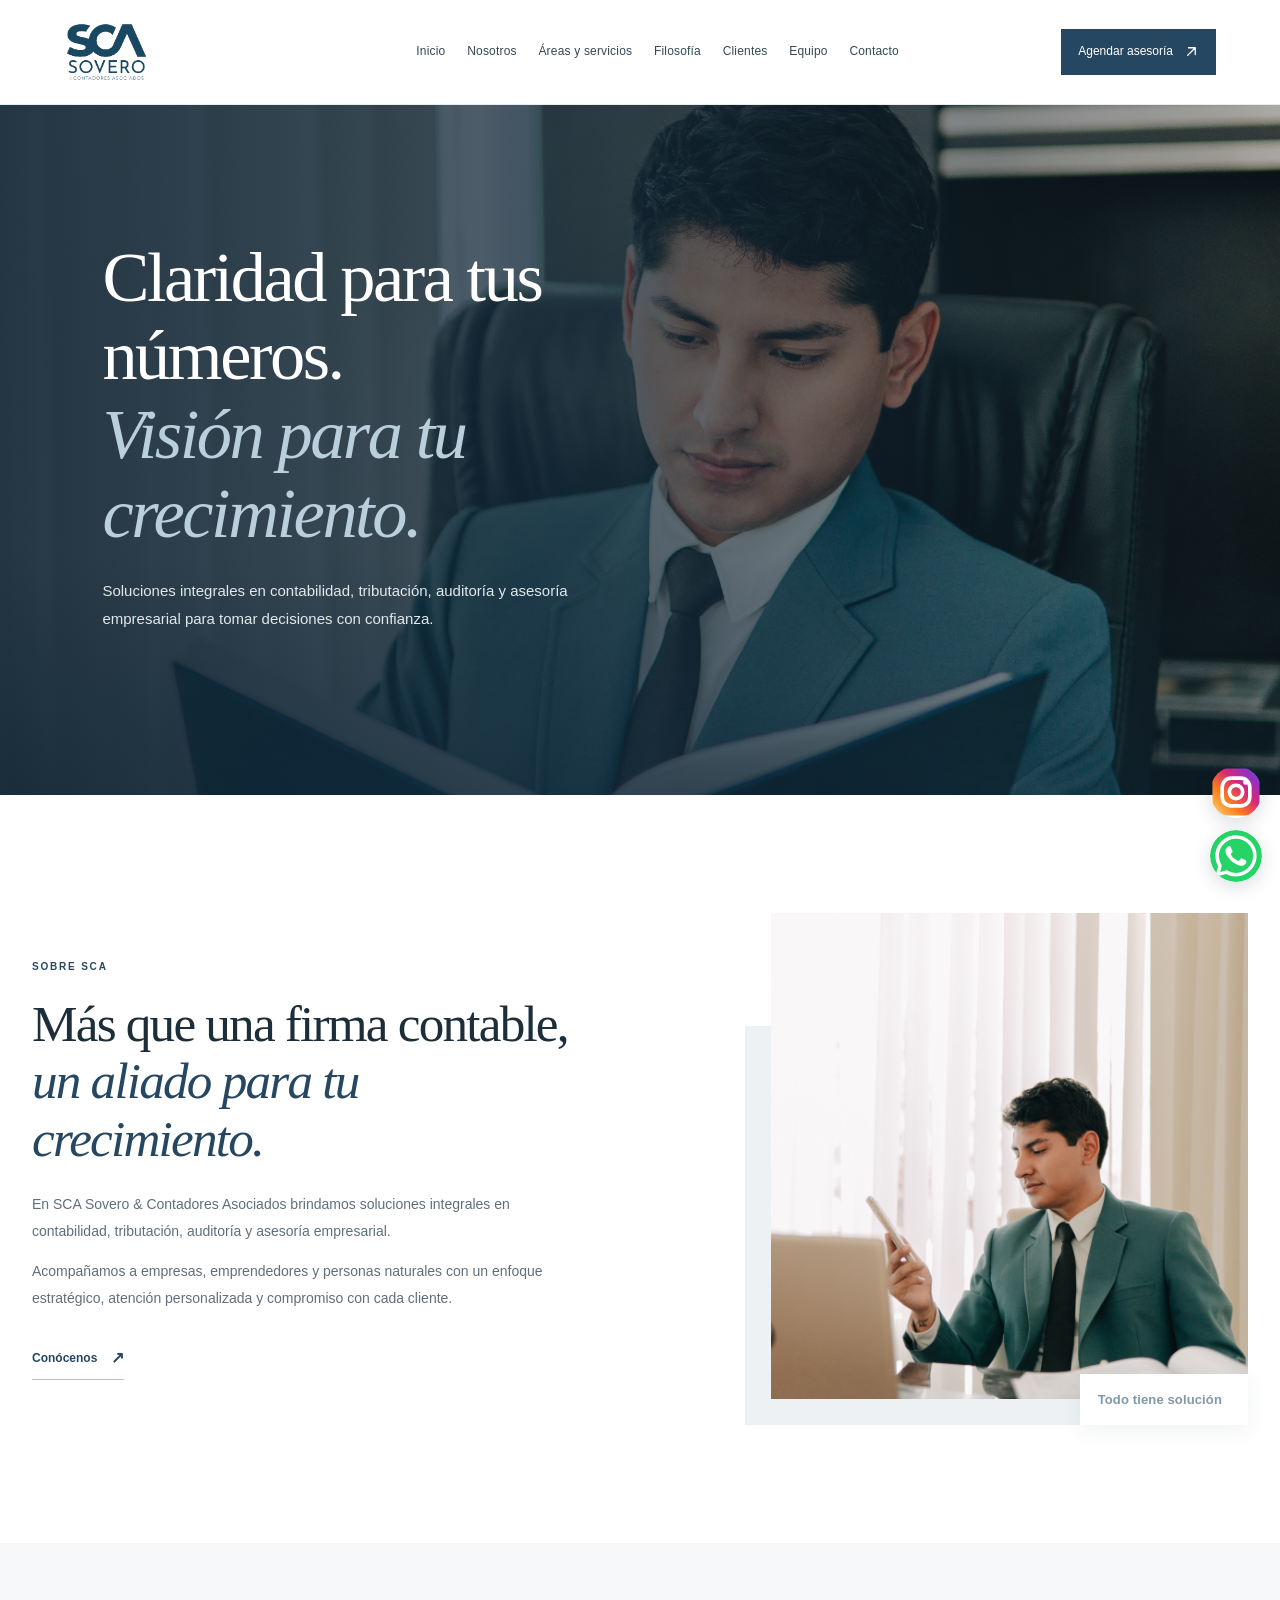
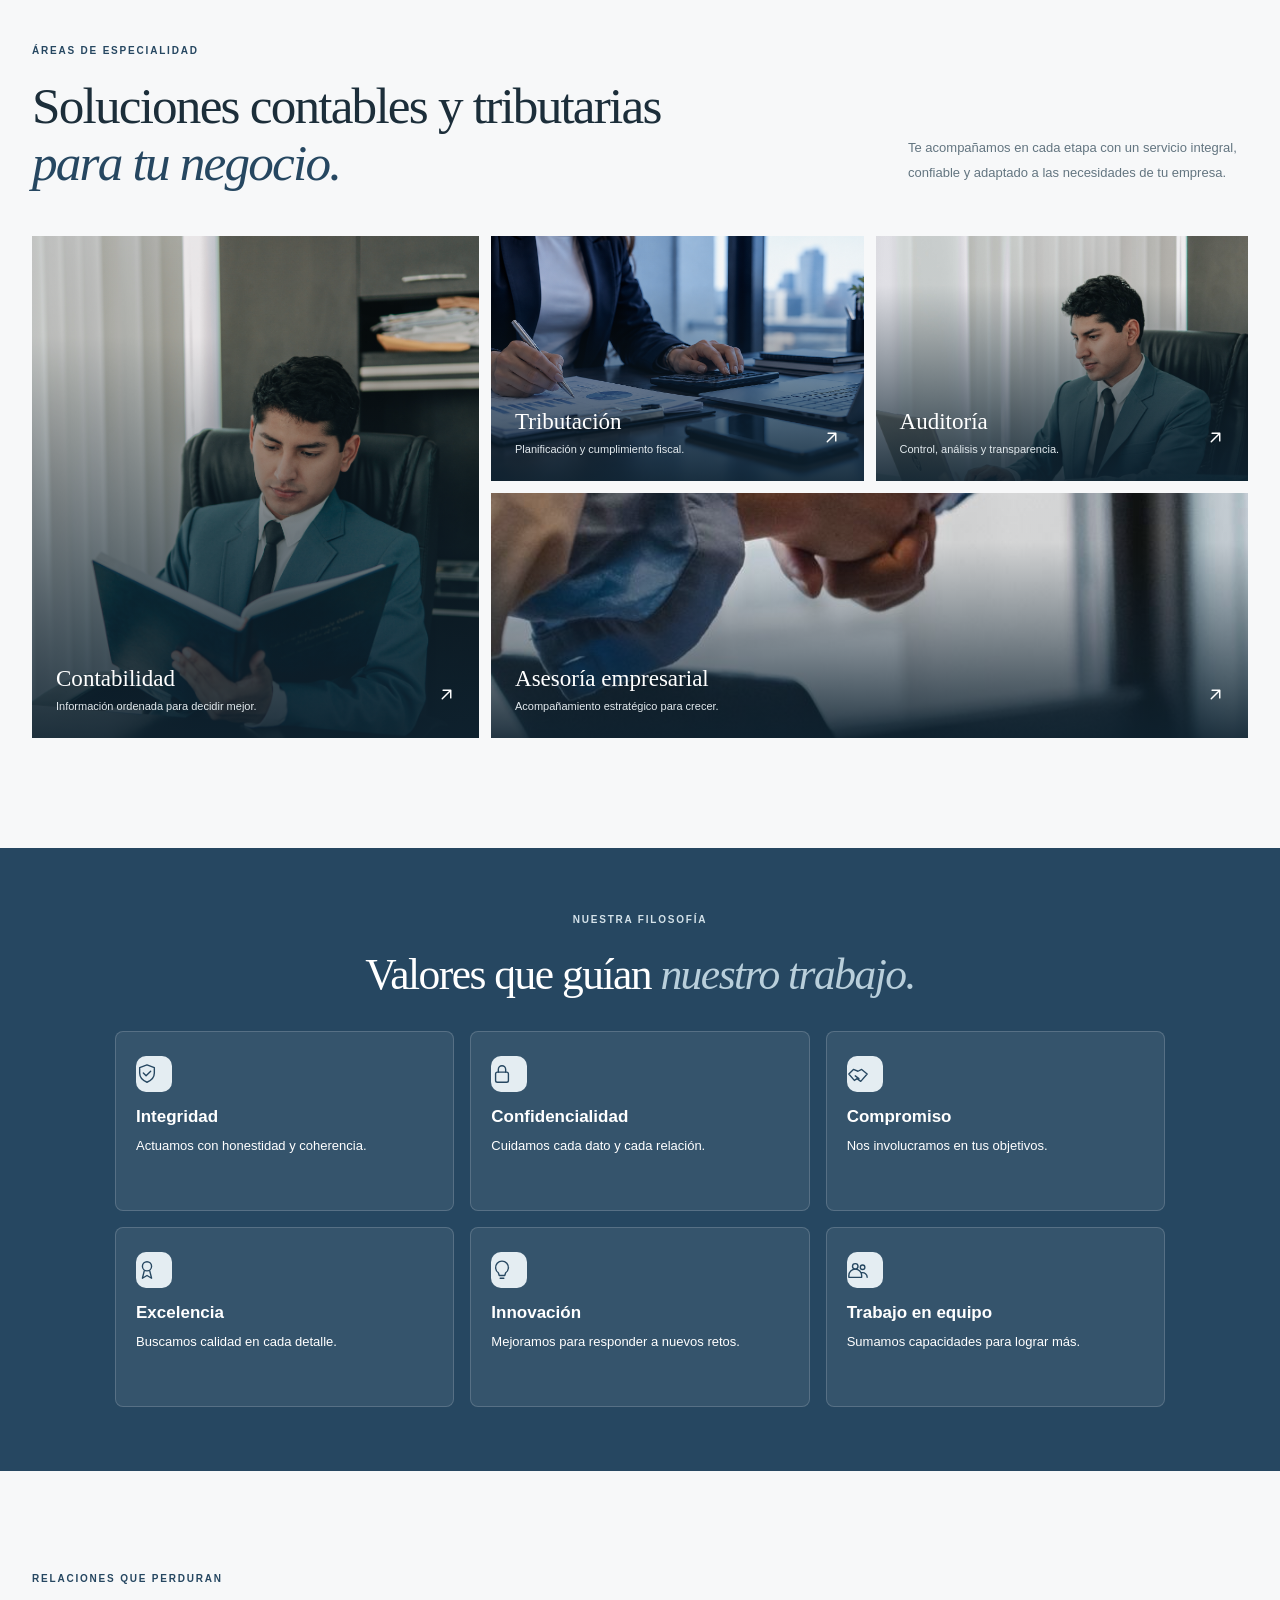
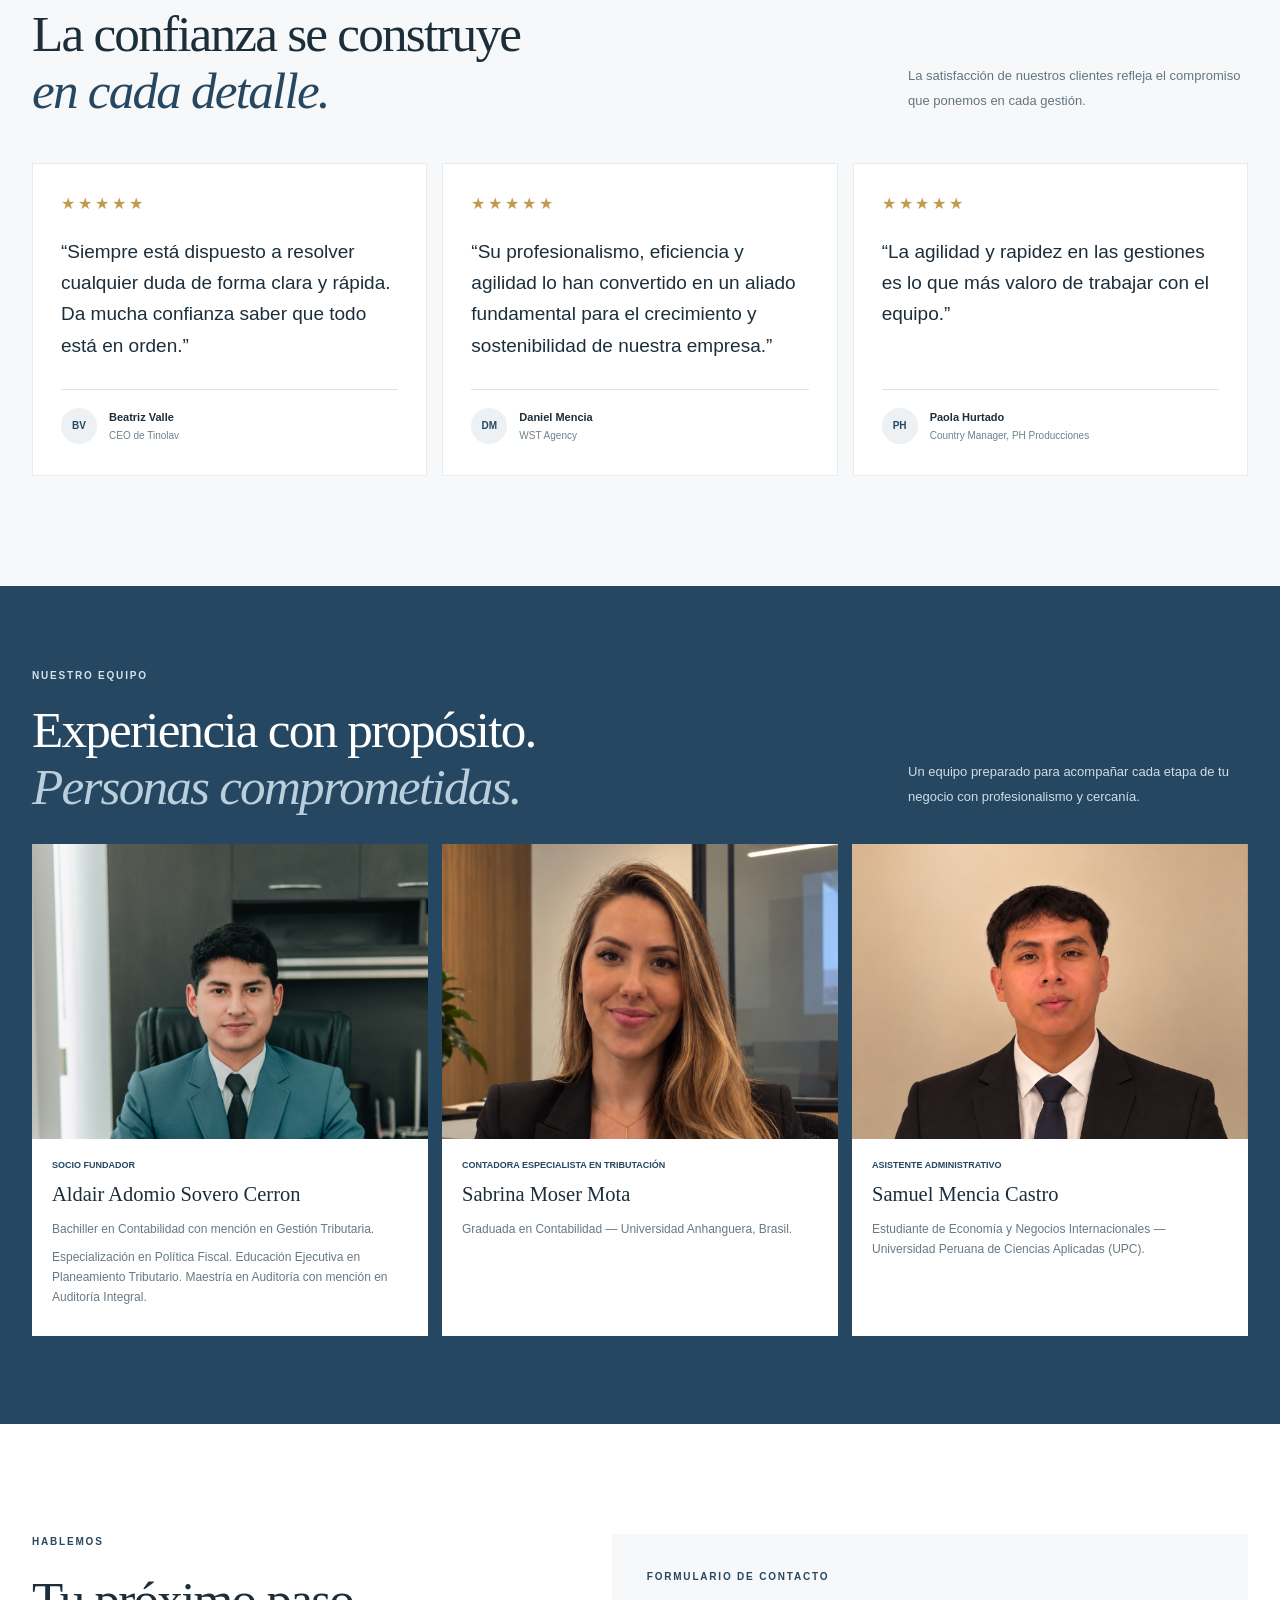
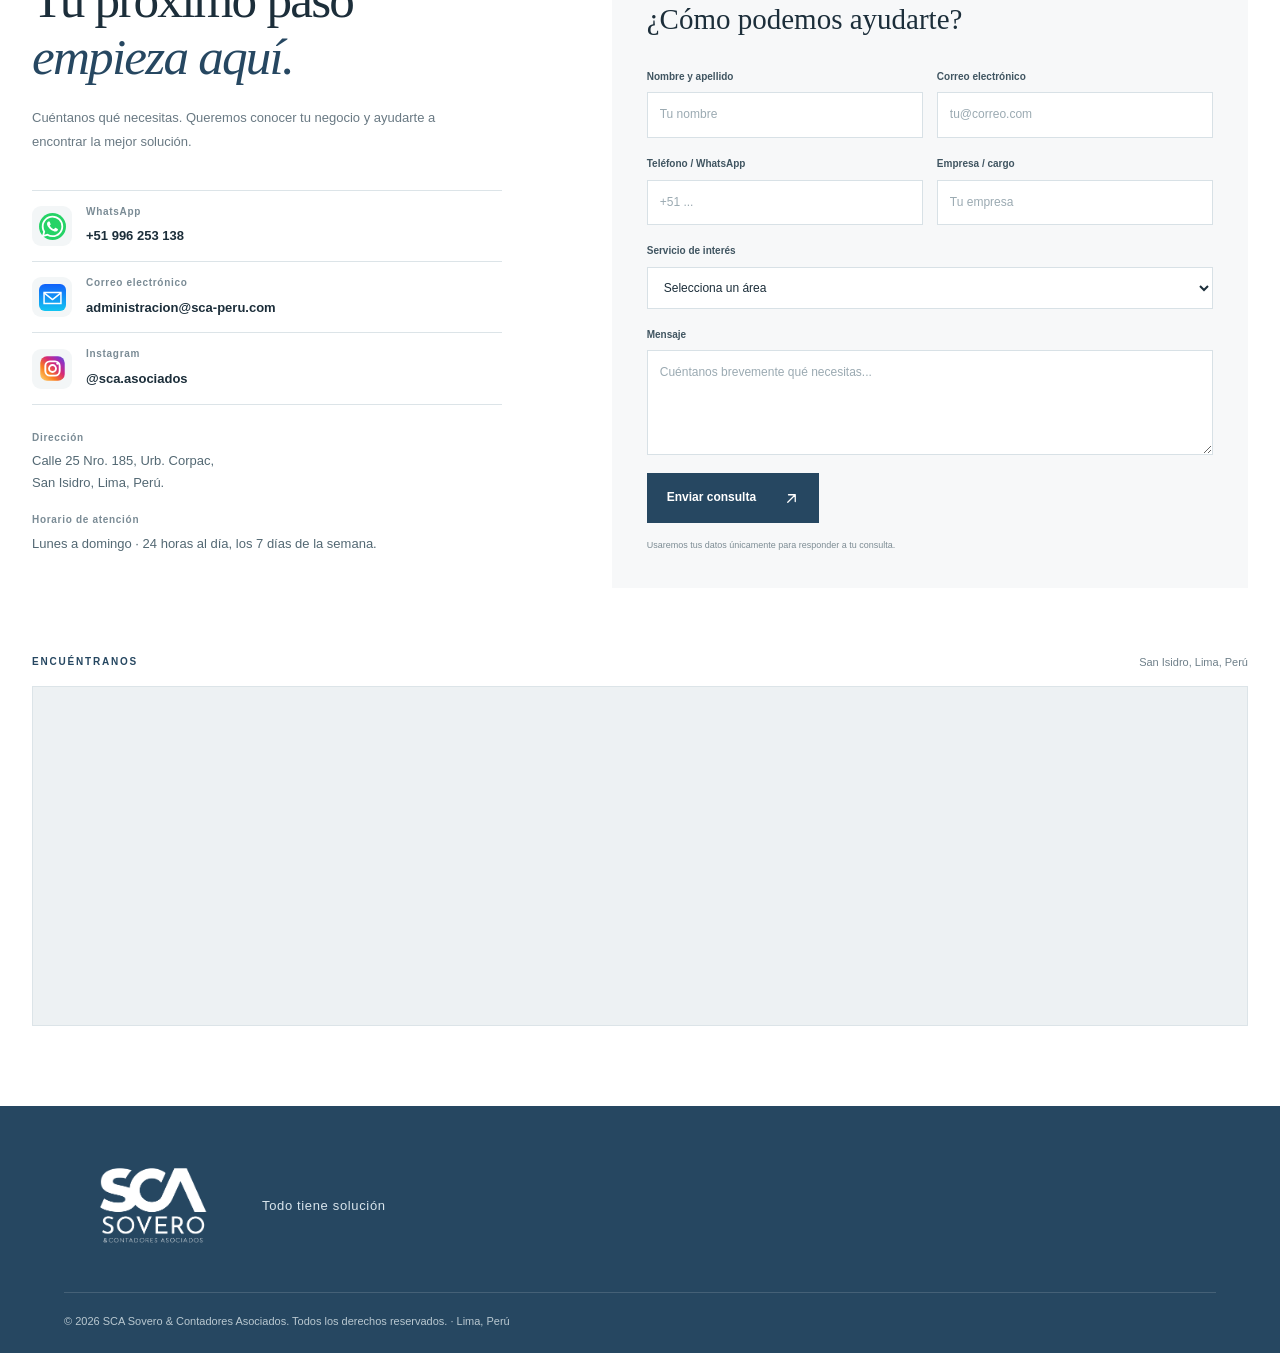
==== commit f7ff2d37: "Add files via upload" ====
--- a/index.html
+++ b/index.html
@@ -5,9 +5,10 @@
 <meta charset="utf-8"/>
 <meta content="width=device-width,initial-scale=1" name="viewport"/>
 <meta content="#264761" name="theme-color"/>
+<meta name="format-detection" content="telephone=no"/>
 <meta content="SCA Sovero &amp; Contadores Asociados: contabilidad, tributación, auditoría y asesoría empresarial en Lima, Perú." name="description"/>
 <title>SCA | Sovero &amp; Contadores Asociados</title>
-<link href="styles.css" rel="stylesheet"/>
+<link href="styles.css?v=20261030-2" rel="stylesheet"/>
 </head>
 <body>
 <header class="site-header">
@@ -140,6 +141,6 @@
 </footer>
 <a aria-label="Visitar Instagram de SCA" class="floating-instagram" href="https://www.instagram.com/sca.asociados/" rel="noopener" target="_blank"><img alt="" src="instagram-oficial.svg"/></a>
 <a aria-label="Contactar SCA por WhatsApp" class="floating-whatsapp" href="https://wa.me/51996253138" rel="noopener" target="_blank"><img alt="" src="whatsapp-oficial.svg"/></a>
-<script src="script.js"></script>
+<script src="script.js?v=20261030-2"></script>
 </body>
 </html>
--- a/styles.css
+++ b/styles.css
@@ -215,3 +215,56 @@
 .hero-image-one{background-image:url("foto-nosotros-original.jpg")!important}
 .hero-image-two{background-image:url("foto-escritorio.jpeg")!important}
 .footer-slogan{font-size:13px!important;line-height:1.4!important}
+
+/* Revisão 30/10 — identidade visual no cabeçalho, preservando a logo original */
+.site-header{min-height:104px;height:auto;padding-top:10px;padding-bottom:10px;gap:clamp(12px,1.8vw,28px)}
+.site-header .brand{width:190px;flex:0 0 190px;min-width:0}
+.site-header .brand img{width:100%;height:auto;max-height:84px;object-fit:contain;object-position:left center}
+@media(max-width:1120px){.site-header .brand{width:155px;flex-basis:155px}.site-header .brand img{max-height:78px}}
+@media(max-width:850px){.site-header{height:92px;min-height:92px;padding-top:7px;padding-bottom:7px}.site-header .brand{width:148px;flex-basis:148px}.site-header .brand img{max-height:75px}.site-header .main-nav{top:92px}}
+@media(max-width:580px){.site-header{height:88px;min-height:88px;padding-left:12px;padding-right:12px;gap:6px}.site-header .brand{width:132px;flex:0 1 132px}.site-header .brand img{max-height:73px}.site-header .main-nav{top:88px}.site-header .header-cta{font-size:9px;padding:9px 7px}}
+@media(max-width:370px){.site-header .brand{width:116px;flex-basis:116px}.site-header .header-cta{font-size:8px;padding:8px 6px}}
+
+
+/* Revisão 30/10 v2 — ajustes seguros de responsividade e legibilidade Safari iOS */
+html{-webkit-text-size-adjust:100%;text-size-adjust:100%}
+body,button,input,textarea,select{font-family:Arial,Helvetica,sans-serif}
+.review-card blockquote,.section-heading p,.intro-copy p,.team-info p,.value-card p{font-family:Arial,Helvetica,sans-serif!important;font-variant-ligatures:none;letter-spacing:normal;word-spacing:normal;white-space:normal;word-break:normal;overflow-wrap:break-word;-webkit-text-fill-color:currentColor}
+.review-card blockquote{font-size:clamp(16px,1.5vw,19px);line-height:1.65;hyphens:none}
+.intro-photo img{filter:none!important}
+.hero-image-one{background-image:url("foto-contabilidad-aprobada.jpg")!important}
+.hero-image-two{background-image:url("foto-escritorio.jpeg")!important}
+.hero-image{background-position:center center}
+.philosophy .philosophy-feature{min-height:0!important;display:block;text-align:center;margin-bottom:30px}
+.philosophy .philosophy-feature h2{max-width:850px;margin:0 auto;line-height:1.22}
+.philosophy .values-grid{grid-template-columns:repeat(3,minmax(0,1fr));max-width:1050px;gap:16px}
+.philosophy .value-card{min-height:180px;padding:24px 20px;display:flex;flex-direction:column;align-items:flex-start;text-align:left}
+.philosophy .value-card h3{font-size:17px;line-height:1.3}
+.philosophy .value-card p{font-size:13px;line-height:1.6}
+.philosophy .value-icon{flex:0 0 auto}
+.floating-instagram,.floating-whatsapp{width:52px!important;height:52px!important;right:18px!important;display:grid;place-items:center;overflow:hidden;border-radius:50%;background:transparent;box-shadow:0 5px 18px rgba(18,44,60,.16)}
+.floating-whatsapp{bottom:18px!important}
+.floating-instagram{bottom:82px!important}
+.floating-instagram img,.floating-whatsapp img{width:100%;height:100%;object-fit:contain}
+.detail-icon{width:40px;height:40px;flex:0 0 40px;display:grid;place-items:center}
+.detail-icon img{width:27px;height:27px;object-fit:contain}
+@media(max-width:850px){.philosophy .values-grid{grid-template-columns:repeat(2,minmax(0,1fr))}.site-header .brand{flex-shrink:1}}
+@media(max-width:580px){
+ .site-header{display:grid;grid-template-columns:minmax(0,1fr) 42px auto;gap:9px;min-height:90px;height:90px;padding:7px 12px}
+ .site-header .brand{width:100%;max-width:142px;min-width:0;flex:auto}
+ .site-header .brand img{width:100%;height:auto;max-height:77px;object-fit:contain}
+ .site-header .menu-toggle{justify-self:center;padding:8px}
+ .site-header .header-cta{font-size:10px;padding:10px 9px;gap:6px;max-width:150px;white-space:normal;line-height:1.25}
+ .site-header .main-nav{top:90px}
+ .philosophy.section-wrap{padding:48px 18px}
+ .philosophy .values-grid{grid-template-columns:1fr;gap:12px}
+ .philosophy .value-card{min-height:0;padding:19px 20px}
+ .philosophy .value-card h3{font-size:17px}
+ .philosophy .value-card p{font-size:13px}
+ .reviews{grid-template-columns:minmax(0,1fr)}
+ .review-card{min-width:0;padding:24px 20px}
+ .review-card blockquote{font-size:17px;line-height:1.65}
+ .floating-instagram,.floating-whatsapp{width:48px!important;height:48px!important;right:14px!important}
+ .floating-whatsapp{bottom:16px!important}.floating-instagram{bottom:74px!important}
+}
+@media(max-width:370px){.site-header .brand{max-width:112px}.site-header .header-cta{font-size:9px;padding:8px 6px}}
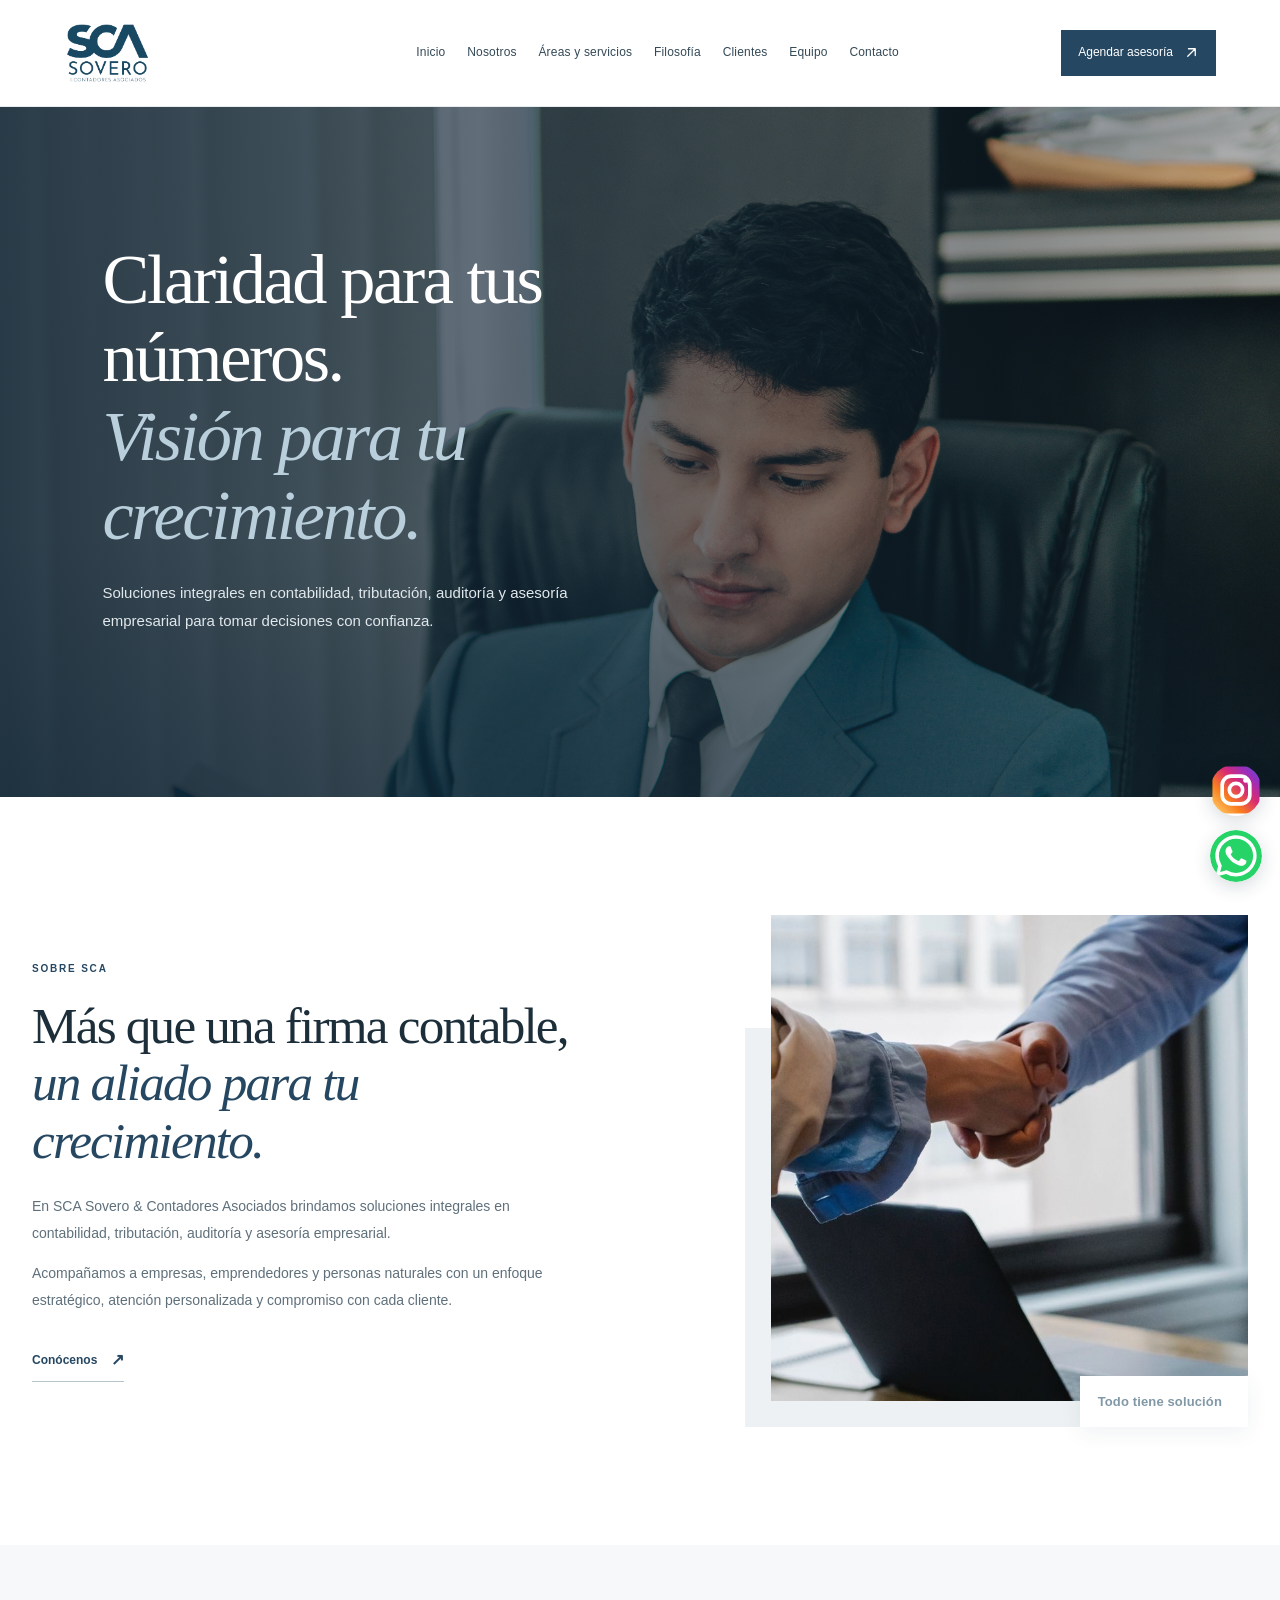
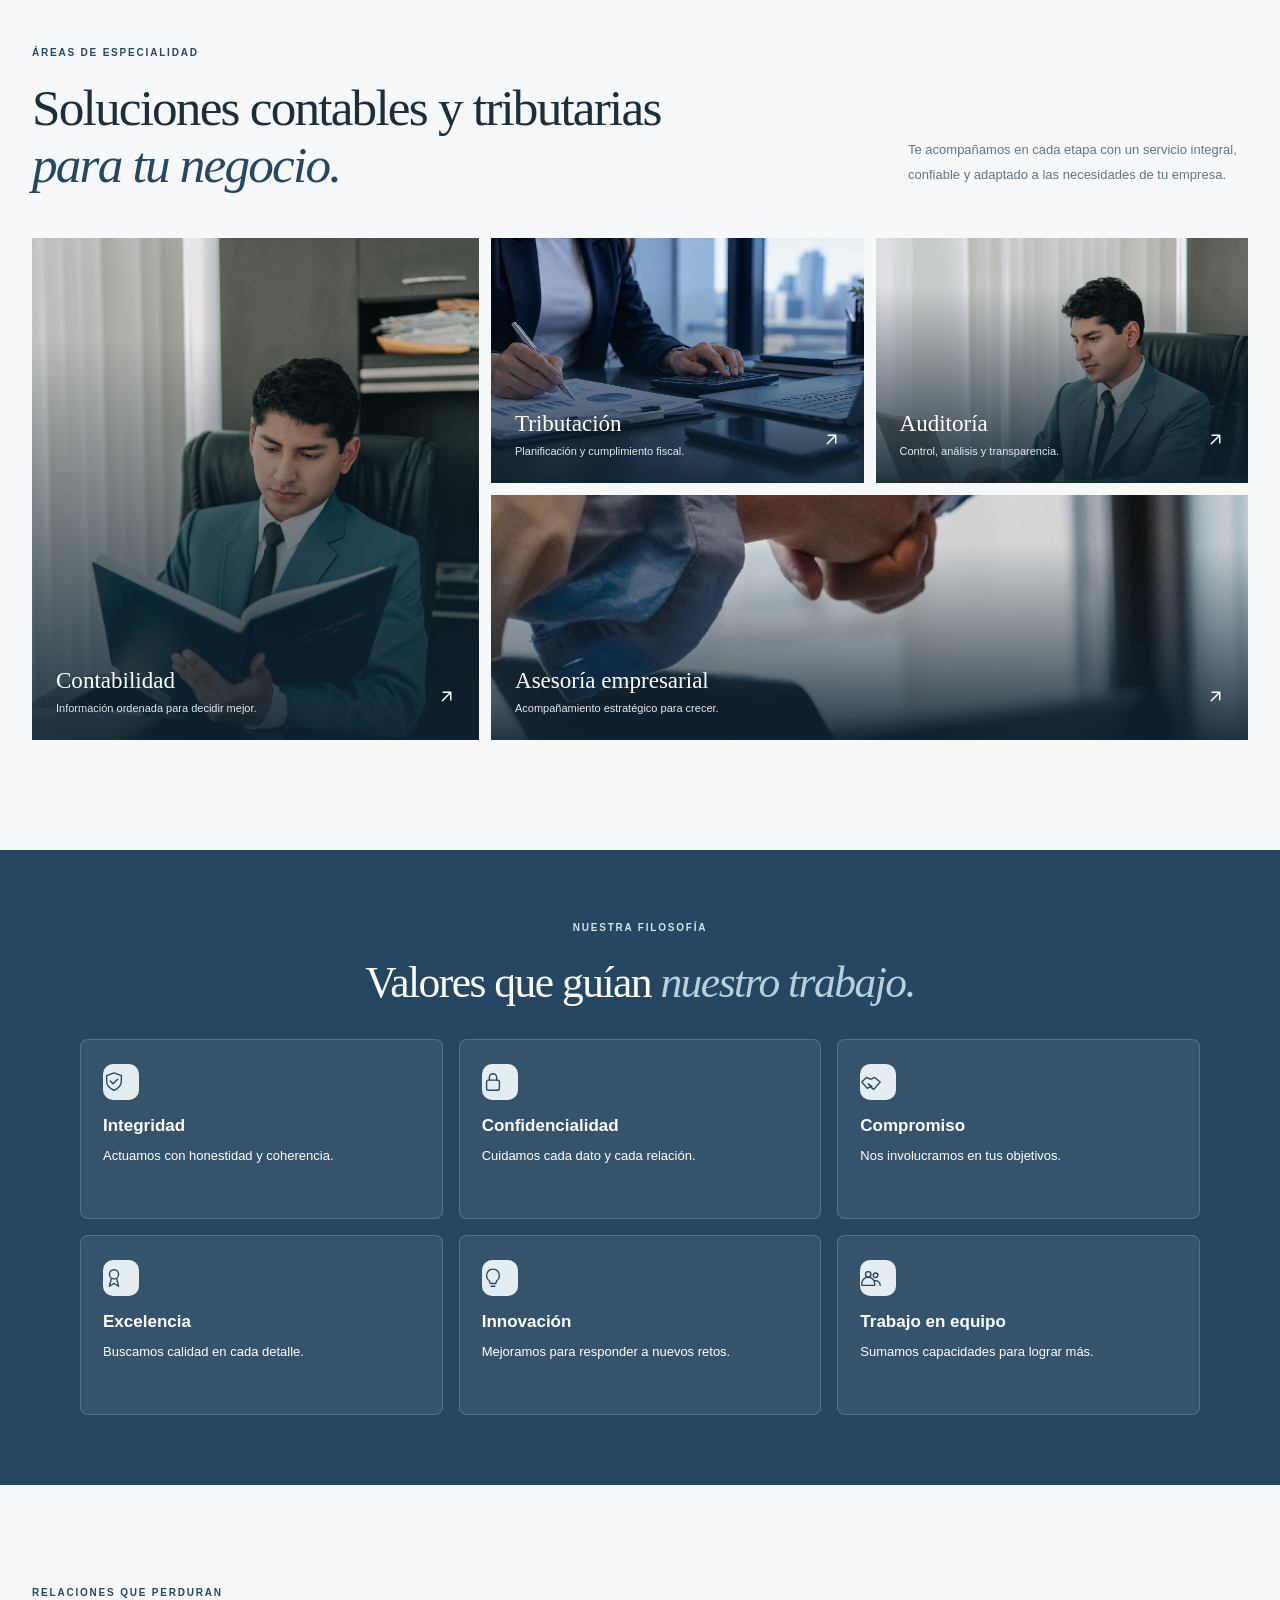
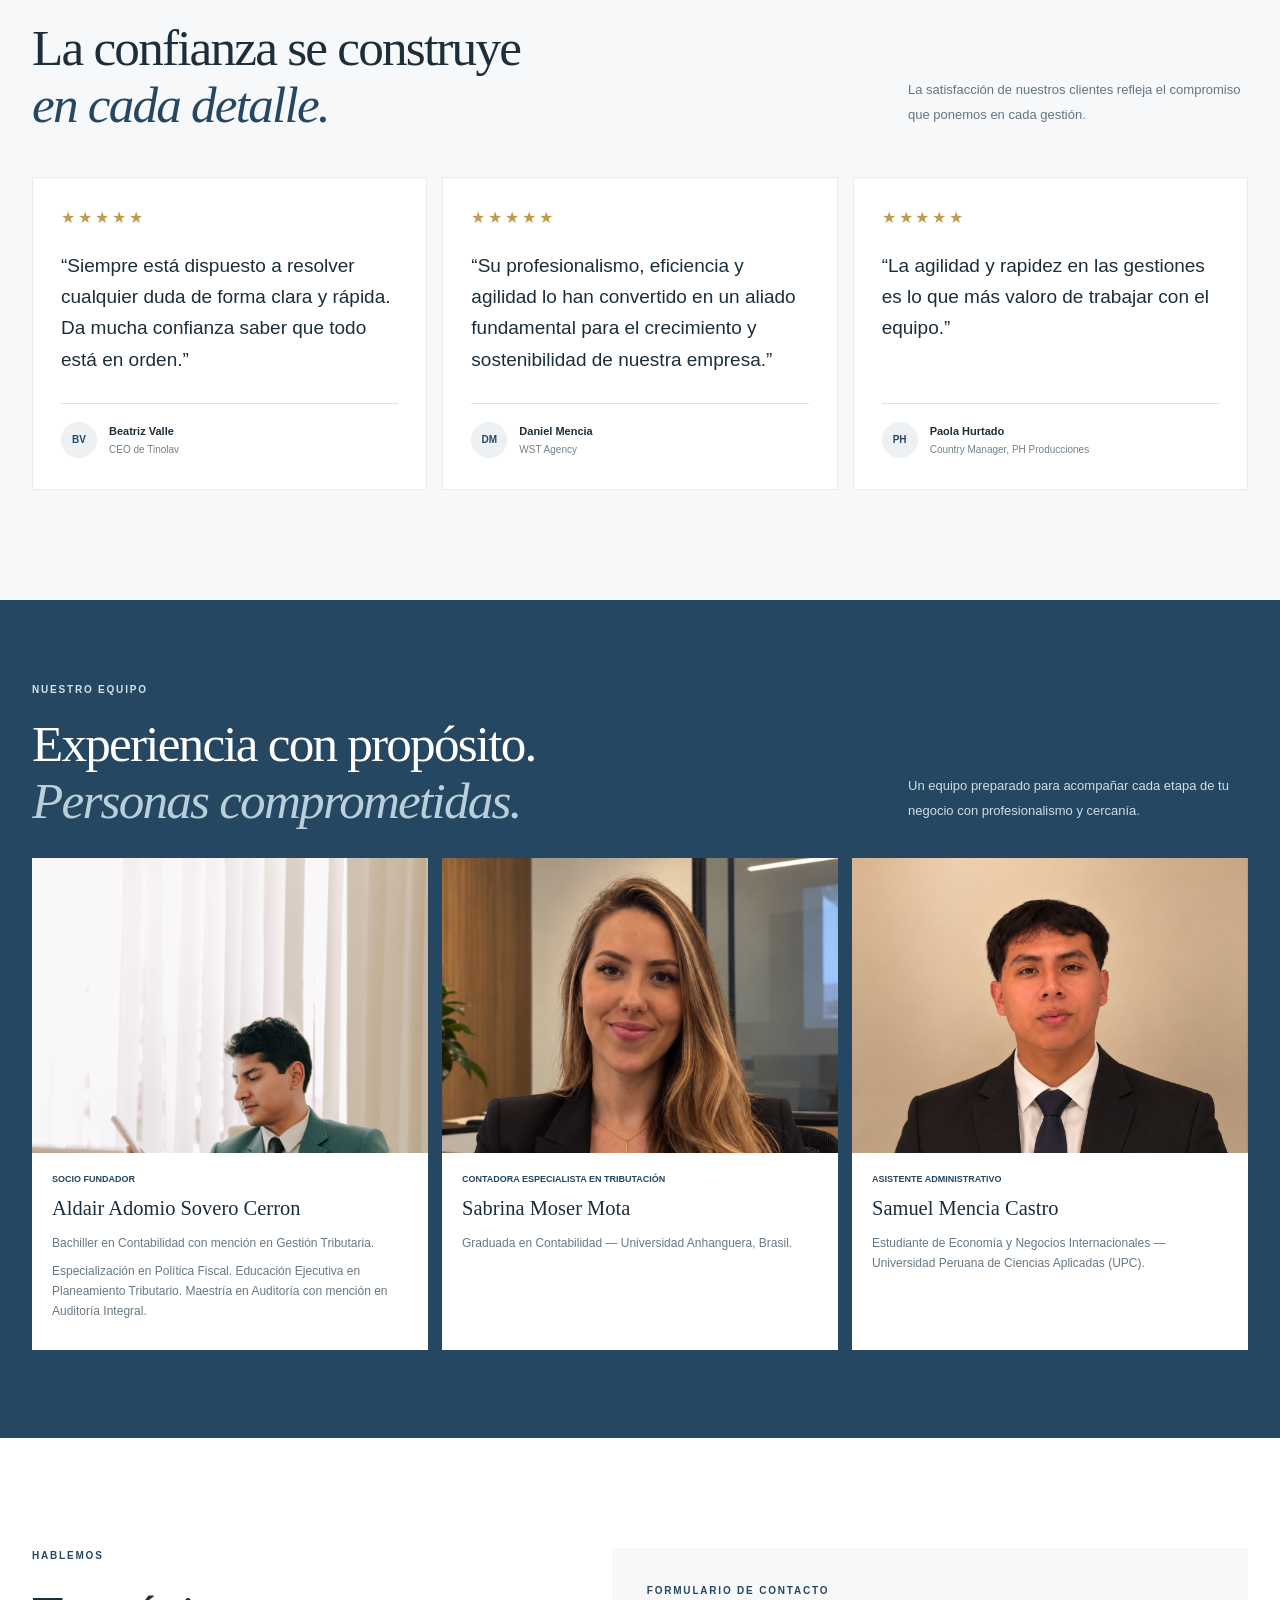
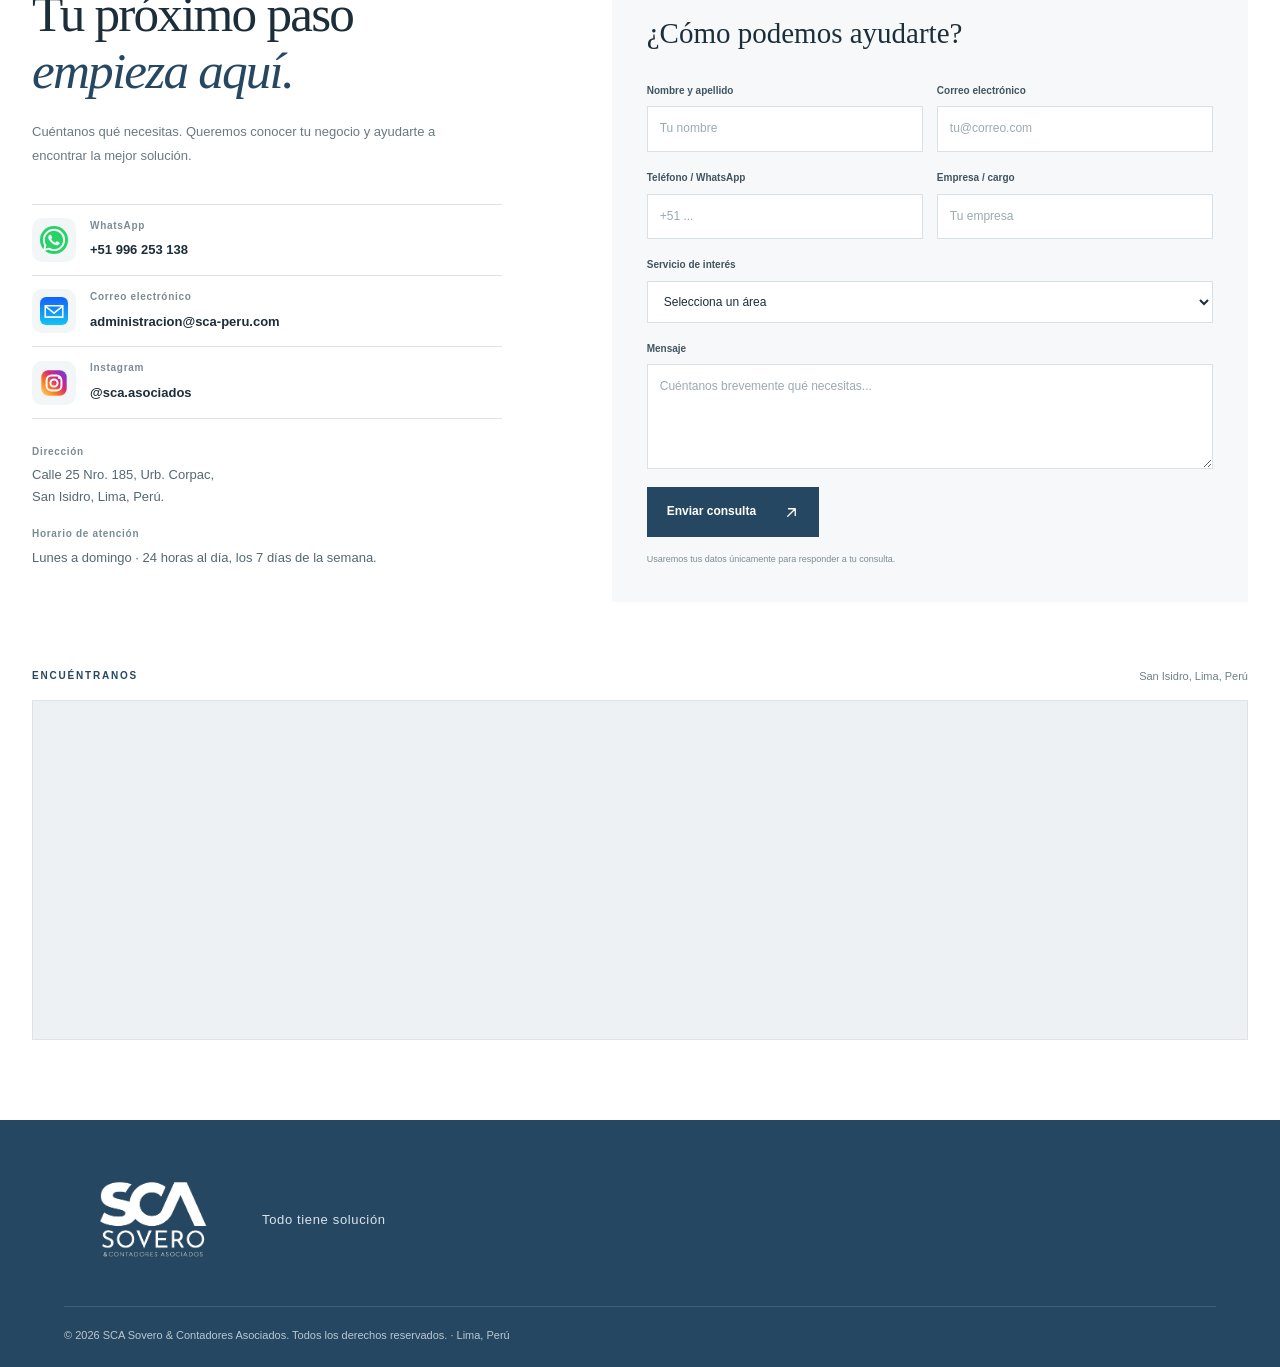
==== commit 3739299b: "Add files via upload" ====
--- a/index.html
+++ b/index.html
@@ -37,7 +37,7 @@
 <a class="text-link" href="#equipo">Conócenos <span>↗</span></a>
 </div>
 <div class="intro-photo">
-<img alt="Acuerdo profesional y colaboración empresarial" src="foto-nosotros-original.jpg"/>
+<img alt="Colaboración y confianza empresarial" src="foto-servicio-confianza.jpeg"/>
 <div class="photo-note"><span>Todo tiene solución</span></div>
 </div>
 </section>
@@ -95,7 +95,7 @@
 <div class="section-wrap">
 <div class="section-heading team-heading"><div><span class="eyebrow light">NUESTRO EQUIPO</span><h2>Experiencia con propósito.<br/><em>Personas comprometidas.</em></h2></div><p>Un equipo preparado para acompañar cada etapa de tu negocio con profesionalismo y cercanía.</p></div>
 <div class="team-grid">
-<article class="team-card"><div class="team-photo"><img alt="Aldair Adomio Sovero Cerron" src="foto-aldair-original.jpg"/></div><div class="team-info"><span class="team-role">SOCIO FUNDADOR</span><h3>Aldair Adomio Sovero Cerron</h3><p>Bachiller en Contabilidad con mención en Gestión Tributaria.</p><p>Especialización en Política Fiscal. Educación Ejecutiva en Planeamiento Tributario. Maestría en Auditoría con mención en Auditoría Integral.</p></div></article>
+<article class="team-card"><div class="team-photo"><img alt="Aldair Adomio Sovero Cerron" src="foto-nosotros-original.jpg"/></div><div class="team-info"><span class="team-role">SOCIO FUNDADOR</span><h3>Aldair Adomio Sovero Cerron</h3><p>Bachiller en Contabilidad con mención en Gestión Tributaria.</p><p>Especialización en Política Fiscal. Educación Ejecutiva en Planeamiento Tributario. Maestría en Auditoría con mención en Auditoría Integral.</p></div></article>
 <article class="team-card"><div class="team-photo"><img alt="Sabrina Moser Mota" src="foto-sabrina.jpeg"/></div><div class="team-info"><span class="team-role">CONTADORA ESPECIALISTA EN TRIBUTACIÓN</span><h3>Sabrina Moser Mota</h3><p>Graduada en Contabilidad — Universidad Anhanguera, Brasil.</p></div></article>
 <article class="team-card"><div class="team-photo"><img alt="Samuel Mencia Castro" src="foto-samuel.jpeg"/></div><div class="team-info"><span class="team-role">ASISTENTE ADMINISTRATIVO</span><h3>Samuel Mencia Castro</h3><p>Estudiante de Economía y Negocios Internacionales — Universidad Peruana de Ciencias Aplicadas (UPC).</p></div></article>
 </div>
--- a/styles.css
+++ b/styles.css
@@ -268,3 +268,47 @@
  .floating-whatsapp{bottom:16px!important}.floating-instagram{bottom:74px!important}
 }
 @media(max-width:370px){.site-header .brand{max-width:112px}.site-header .header-cta{font-size:9px;padding:8px 6px}}
+
+/* SCA — pacote de ajustes visuais 30/10, preserva correção de tipografia iOS */
+/* 1: botões flutuantes com dimensões e contornos idênticos */
+.floating-instagram,.floating-whatsapp{box-sizing:border-box!important;width:52px!important;height:52px!important;right:18px!important;border-radius:50%!important;padding:0!important;display:grid!important;place-items:center!important;overflow:hidden!important;box-shadow:0 5px 18px rgba(18,44,60,.17)!important}
+.floating-instagram{bottom:84px!important}.floating-whatsapp{bottom:18px!important}
+.floating-instagram img,.floating-whatsapp img{display:block!important;width:100%!important;height:100%!important;object-fit:contain!important}
+/* 2: imagens da abertura: fotografia de contabilidade e escritório, com enquadramento consistente */
+.hero-image-one{background-image:url("foto-contabilidad-aprobada.jpg")!important;background-position:center 40%!important}
+.hero-image-two{background-image:url("foto-escritorio.jpeg")!important;background-position:center 40%!important}
+.hero-shade{background:linear-gradient(90deg,rgba(13,34,49,.85),rgba(20,43,60,.58) 50%,rgba(20,43,60,.15)),linear-gradient(0deg,rgba(13,34,49,.35),transparent 38%)}
+/* 3 e 4: cores naturais e nova foto da seção Nosotros */
+.intro-photo img{filter:none!important;object-fit:cover!important;object-position:center 45%!important}
+/* 5: filosofia legível em todas as larguras */
+.philosophy.section-wrap{box-sizing:border-box;width:100%;max-width:none;margin:0;padding:70px clamp(20px,5vw,76px);background:#264761}
+.philosophy .philosophy-feature{max-width:980px;margin:0 auto 30px;min-height:0;padding:0;text-align:center}
+.philosophy .values-grid{max-width:1120px;display:grid;grid-template-columns:repeat(3,minmax(0,1fr));gap:16px;margin:0 auto}
+.philosophy .value-card{box-sizing:border-box;min-height:180px;min-width:0;display:flex;flex-direction:column;align-items:flex-start;padding:24px 22px;text-align:left}
+.philosophy .value-icon{margin:0 0 15px}
+.philosophy .value-card h3{font-size:17px;line-height:1.35}
+.philosophy .value-card p{font-size:13px;line-height:1.6}
+/* 6: foto alternativa existente de Aldair em Equipo, sem alterar dados do perfil */
+.team-card:first-child .team-photo img{filter:none!important;object-position:center 23%!important}
+/* 7: ícones de contacto com suporte uniforme */
+.contact-details .detail-icon{box-sizing:border-box;width:44px!important;height:44px!important;flex:0 0 44px!important;border-radius:10px!important;background:#f3f6f7!important;display:grid!important;place-items:center!important;padding:8px!important}
+.contact-details .detail-icon img{width:28px!important;height:28px!important;object-fit:contain!important}
+/* 8: marca principal ampliada sem distorcer e sem prejudicar menu */
+.site-header{box-sizing:border-box;min-height:106px;height:auto;padding-top:10px;padding-bottom:10px}
+.site-header .brand{width:190px;flex:0 0 190px;min-width:0}
+.site-header .brand img{display:block;width:100%;height:auto;max-height:86px;object-fit:contain;object-position:left center}
+@media(max-width:1120px){.site-header .brand{width:155px;flex-basis:155px}}
+@media(max-width:850px){.site-header{min-height:94px;height:94px}.site-header .brand{width:148px;flex-basis:148px}.site-header .main-nav{top:94px}.philosophy .values-grid{grid-template-columns:repeat(2,minmax(0,1fr))}}
+@media(max-width:580px){
+ .site-header{display:grid;grid-template-columns:minmax(0,1fr) 42px auto;min-height:92px;height:92px;gap:8px;padding:8px 12px}
+ .site-header .brand{width:100%;max-width:145px;flex:auto;min-width:0}
+ .site-header .brand img{width:100%;max-height:76px}
+ .site-header .main-nav{top:92px}
+ .site-header .header-cta{font-size:10px;padding:9px 8px;max-width:150px;white-space:normal;line-height:1.25}
+ .philosophy.section-wrap{padding:48px 18px}
+ .philosophy .values-grid{grid-template-columns:1fr;gap:12px}
+ .philosophy .value-card{min-height:0;padding:20px}
+ .floating-instagram,.floating-whatsapp{width:48px!important;height:48px!important;right:14px!important}
+ .floating-instagram{bottom:74px!important}.floating-whatsapp{bottom:16px!important}
+}
+@media(max-width:370px){.site-header .brand{max-width:112px}.site-header .header-cta{font-size:9px;padding:8px 6px}}
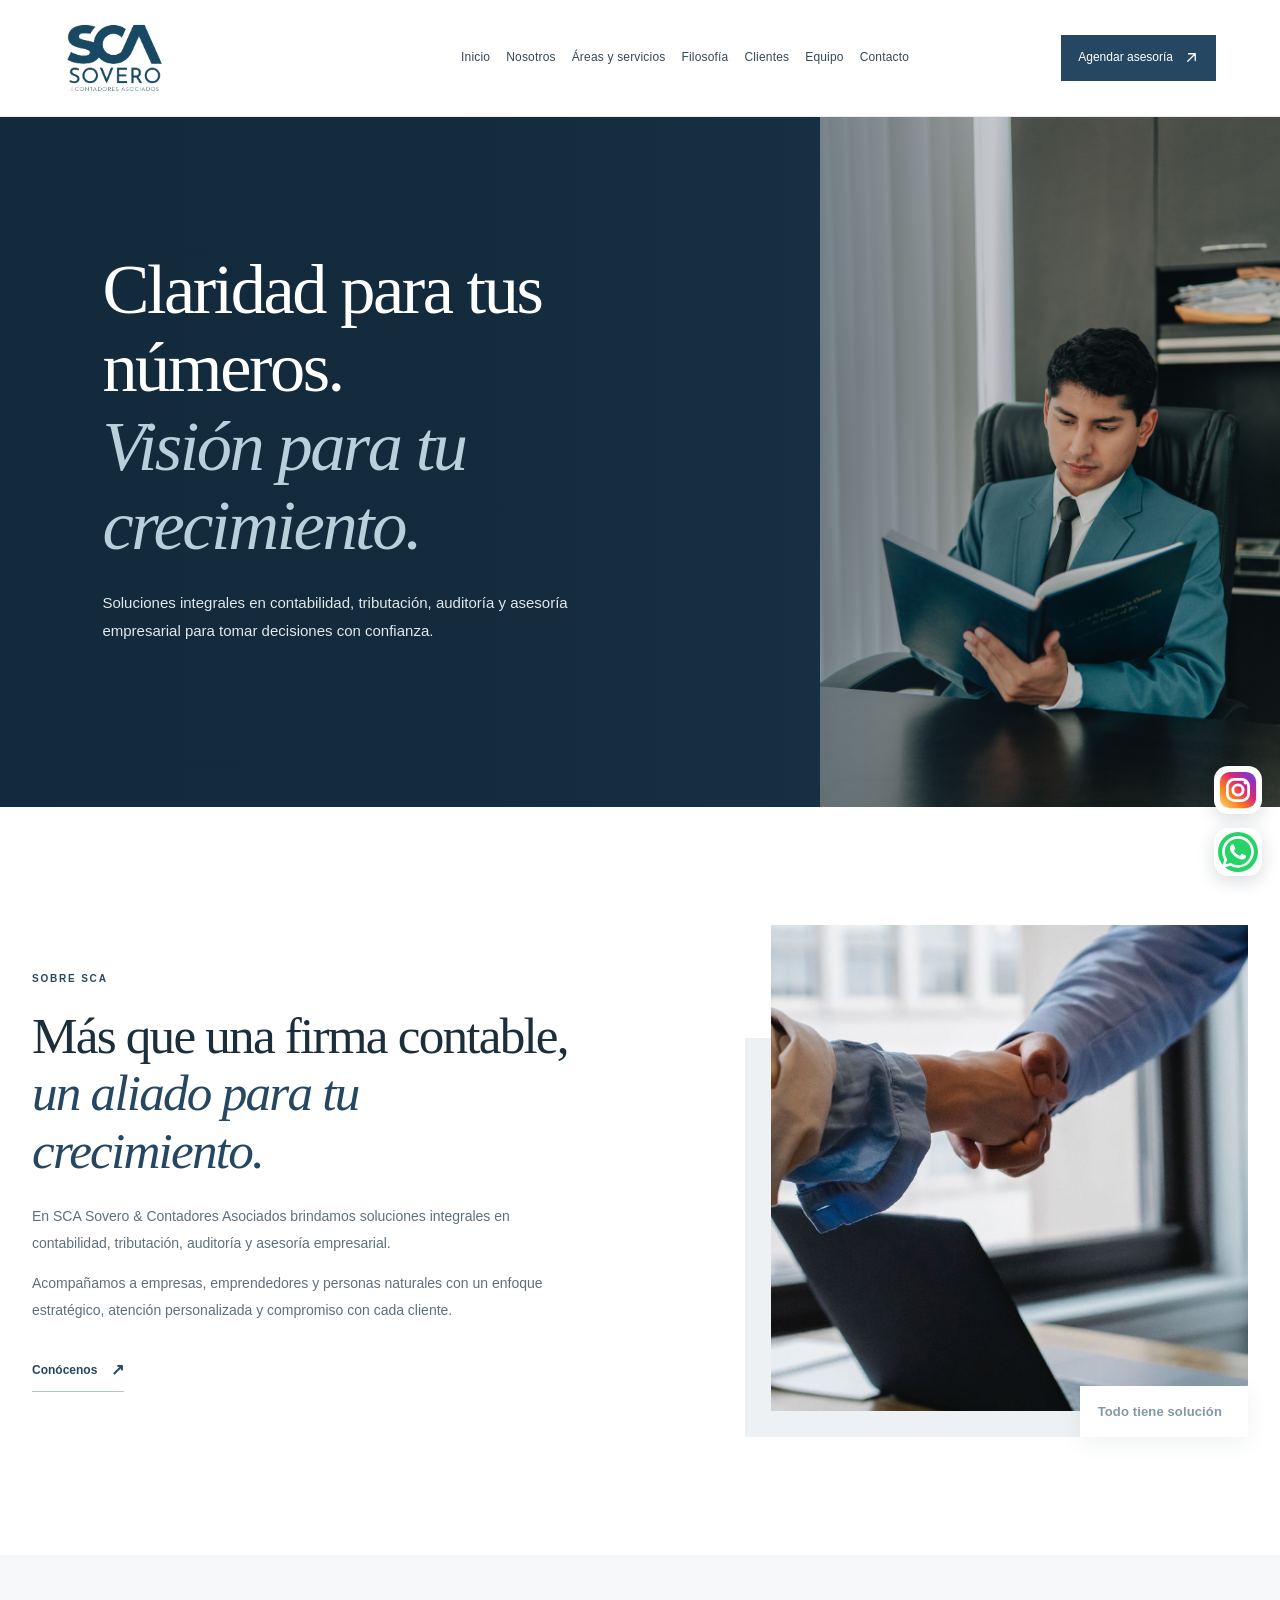
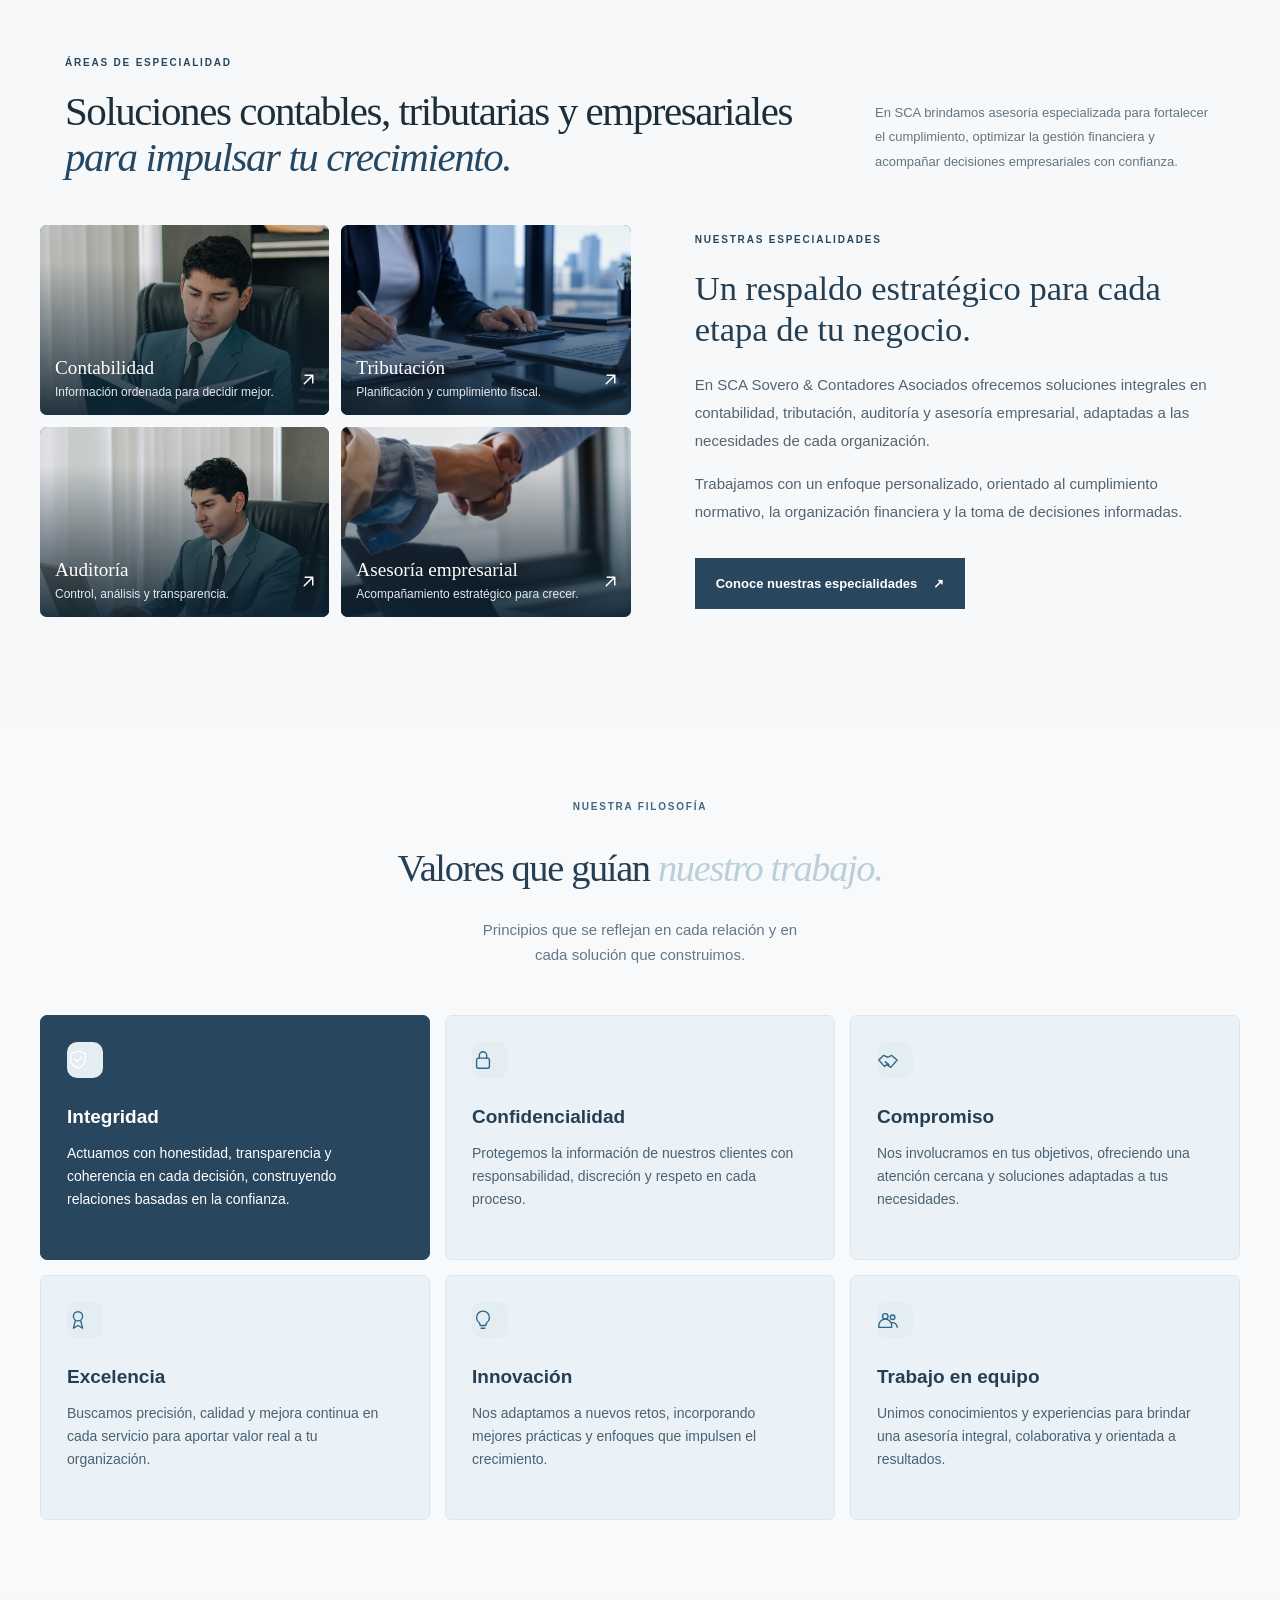
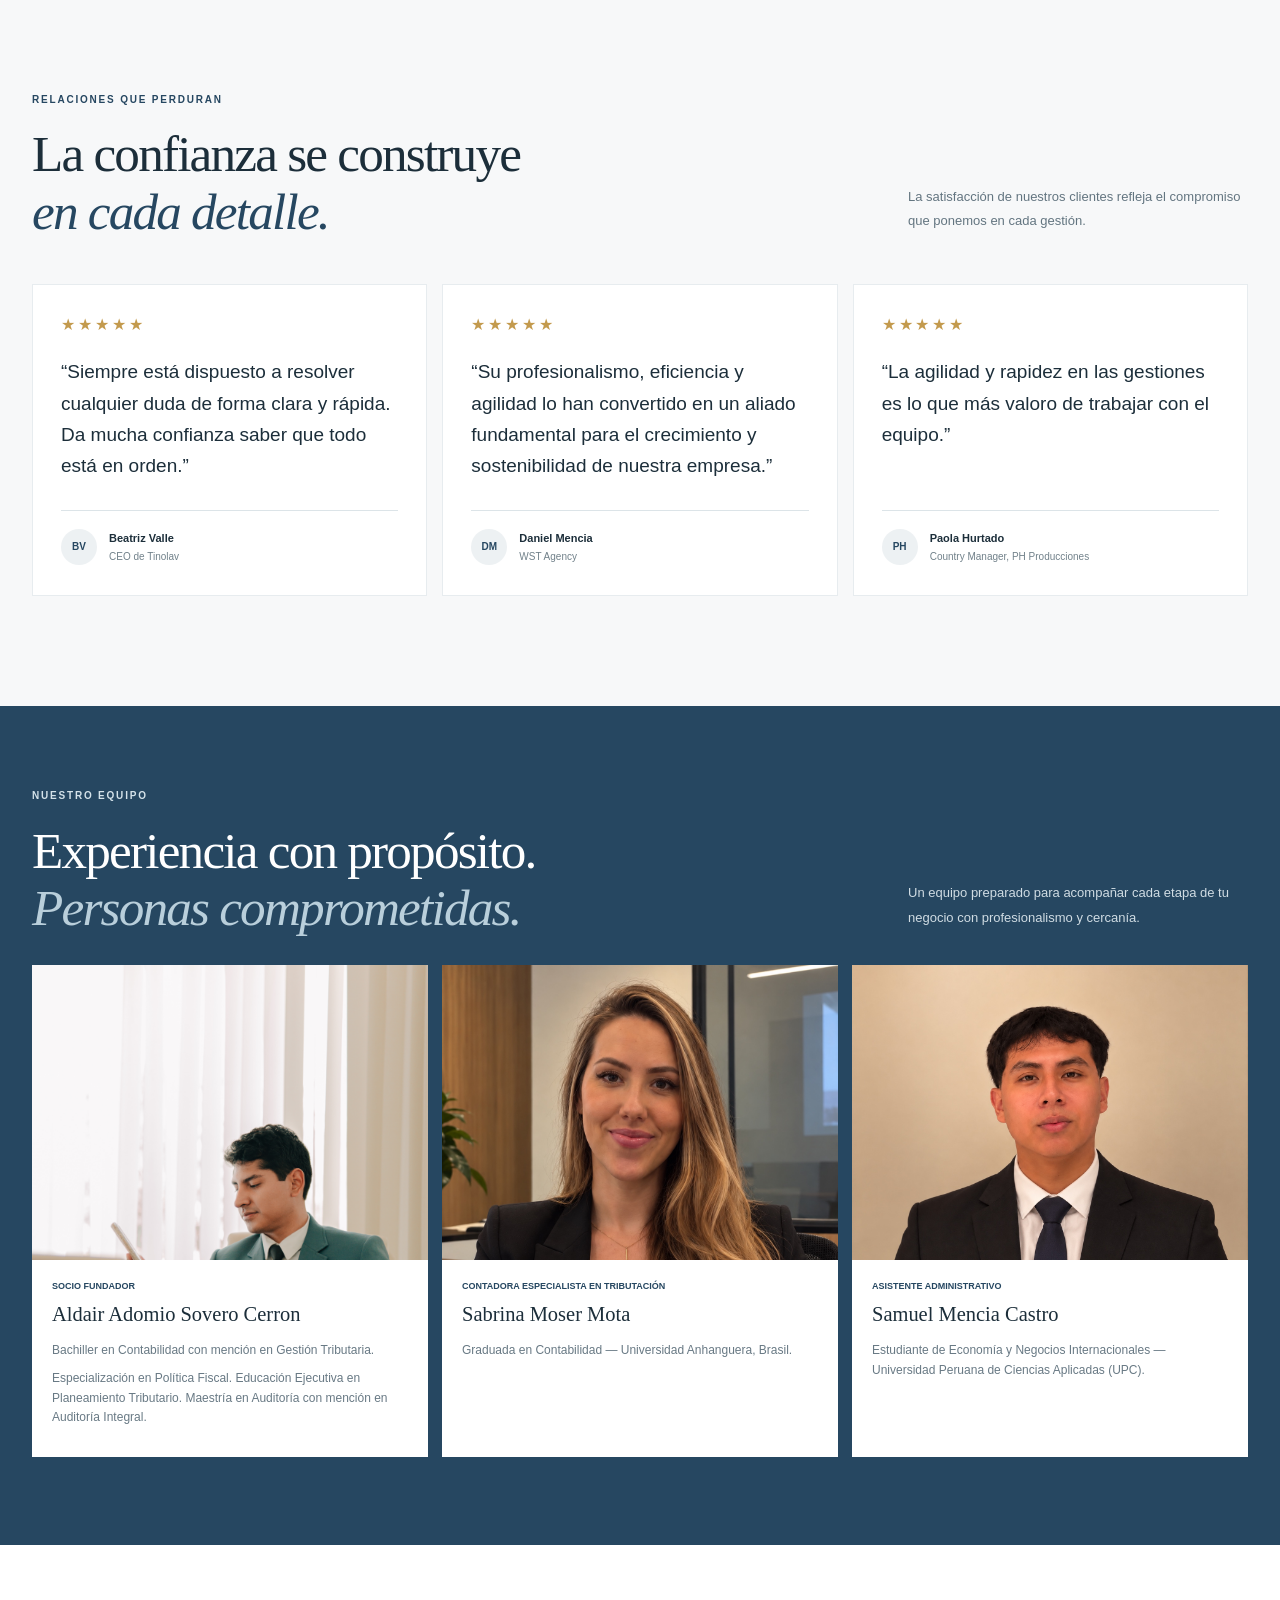
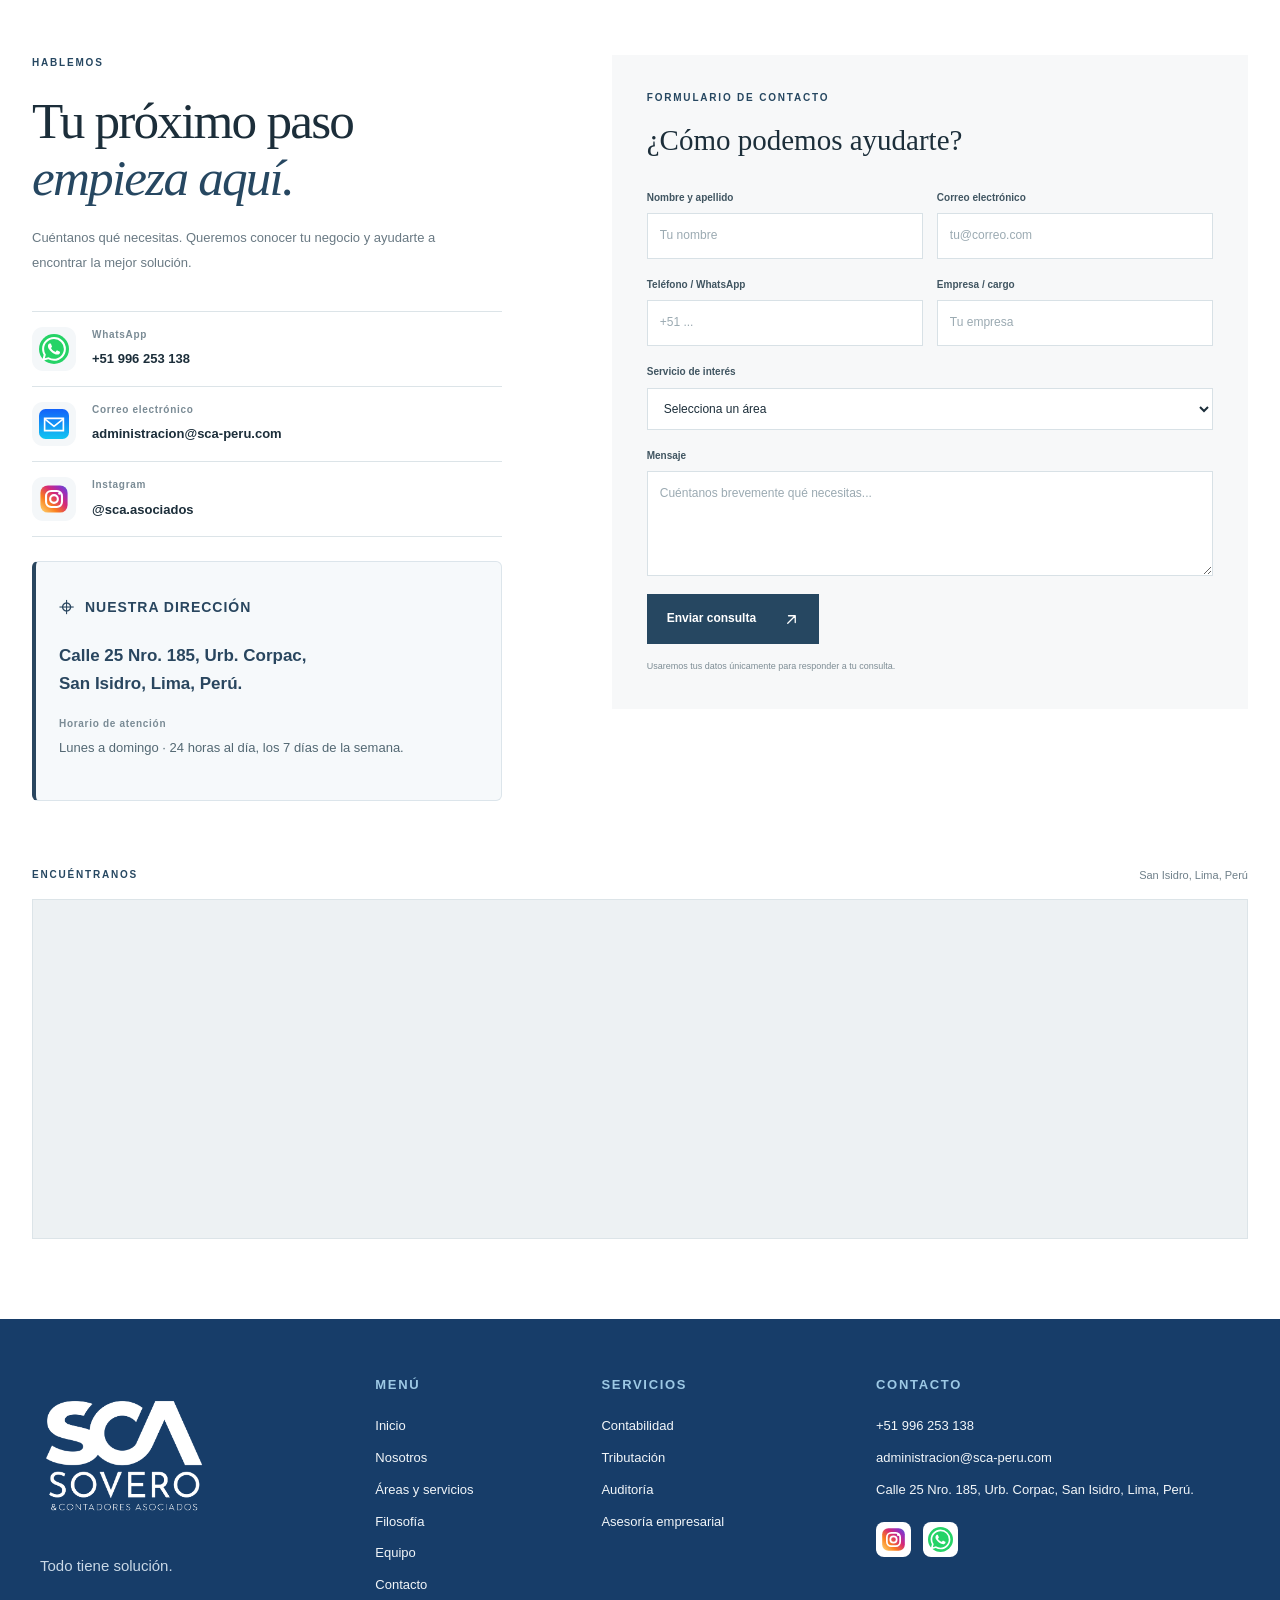
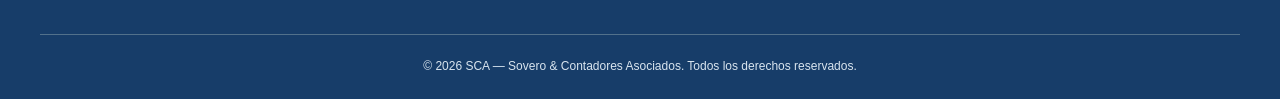
==== commit 6dcbaf04: "Add files via upload" ====
--- a/index.html
+++ b/index.html
@@ -5,10 +5,10 @@
 <meta charset="utf-8"/>
 <meta content="width=device-width,initial-scale=1" name="viewport"/>
 <meta content="#264761" name="theme-color"/>
-<meta name="format-detection" content="telephone=no"/>
+<meta content="telephone=no" name="format-detection"/>
 <meta content="SCA Sovero &amp; Contadores Asociados: contabilidad, tributación, auditoría y asesoría empresarial en Lima, Perú." name="description"/>
 <title>SCA | Sovero &amp; Contadores Asociados</title>
-<link href="styles.css?v=20261030-2" rel="stylesheet"/>
+<link href="styles.css?v=20261030-hero3" rel="stylesheet"/>
 </head>
 <body>
 <header class="site-header">
@@ -44,10 +44,10 @@
 <section class="services-section" id="servicios">
 <div class="section-wrap">
 <div class="section-heading">
-<div><span class="eyebrow">ÁREAS DE ESPECIALIDAD</span><h2>Soluciones contables y tributarias<br/><em>para tu negocio.</em></h2></div>
-<p>Te acompañamos en cada etapa con un servicio integral, confiable y adaptado a las necesidades de tu empresa.</p>
+<div><span class="eyebrow">ÁREAS DE ESPECIALIDAD</span><h2>Soluciones contables, tributarias y empresariales <em>para impulsar tu crecimiento.</em></h2></div>
+<p>En SCA brindamos asesoría especializada para fortalecer el cumplimiento, optimizar la gestión financiera y acompañar decisiones empresariales con confianza.</p>
 </div>
-<div class="service-mosaic">
+<div class="sca-services-layout"><div class="service-mosaic">
 <a aria-label="Consultar por Contabilidad" class="service-tile tile-accounting" href="#contacto">
 <img alt="Espacio de trabajo para servicios contables" src="foto-contabilidad-aprobada.jpg"/>
 <span class="tile-overlay"></span><div class="tile-copy"><h3>Contabilidad</h3><p>Información ordenada para decidir mejor.</p><span aria-hidden="true" class="tile-arrow"><svg viewbox="0 0 20 20"><path d="M5 15 15 5M6 5h9v9"></path></svg></span></div>
@@ -64,18 +64,22 @@
 <img alt="Asesoría empresarial y planificación profesional" src="foto-asesoria-aprobada.jpeg"/>
 <span class="tile-overlay"></span><div class="tile-copy"><h3>Asesoría empresarial</h3><p>Acompañamiento estratégico para crecer.</p><span aria-hidden="true" class="tile-arrow"><svg viewbox="0 0 20 20"><path d="M5 15 15 5M6 5h9v9"></path></svg></span></div>
 </a>
-</div>
+</div><div class="sca-services-copy"><span class="eyebrow">NUESTRAS ESPECIALIDADES</span>
+<h3>Un respaldo estratégico para cada etapa de tu negocio.</h3>
+<p>En SCA Sovero &amp; Contadores Asociados ofrecemos soluciones integrales en contabilidad, tributación, auditoría y asesoría empresarial, adaptadas a las necesidades de cada organización.</p>
+<p>Trabajamos con un enfoque personalizado, orientado al cumplimiento normativo, la organización financiera y la toma de decisiones informadas.</p>
+<a class="sca-service-link" href="#contacto">Conoce nuestras especialidades <span aria-hidden="true">↗</span></a></div></div>
 </div>
 </section>
 <section class="philosophy section-wrap" id="filosofia">
-<div class="philosophy-feature"><span class="eyebrow light">NUESTRA FILOSOFÍA</span><h2>Valores que guían <em>nuestro trabajo.</em></h2></div>
+<div class="philosophy-feature"><span class="eyebrow">NUESTRA FILOSOFÍA</span><h2>Valores que guían <em>nuestro trabajo.</em></h2><p>Principios que se reflejan en cada relación y en cada solución que construimos.</p><a href="#nosotros">Conócenos <span aria-hidden="true">↗</span></a></div>
 <div class="values-grid">
-<article class="value-card"><div aria-hidden="true" class="value-icon"><svg aria-hidden="true" fill="none" stroke="currentColor" stroke-linecap="round" stroke-linejoin="round" stroke-width="1.7" viewbox="0 0 24 24"><path d="M12 2 20 5v6c0 5-3.5 8.2-8 10-4.5-1.8-8-5-8-10V5z"></path><path d="m8 11 3 3 5-5"></path></svg></div><h3>Integridad</h3><p>Actuamos con honestidad y coherencia.</p></article>
-<article class="value-card"><div aria-hidden="true" class="value-icon"><svg aria-hidden="true" fill="none" stroke="currentColor" stroke-linecap="round" stroke-linejoin="round" stroke-width="1.7" viewbox="0 0 24 24"><rect height="11" rx="2" width="14" x="5" y="10"></rect><path d="M8 10V7a4 4 0 0 1 8 0v3"></path></svg></div><h3>Confidencialidad</h3><p>Cuidamos cada dato y cada relación.</p></article>
-<article class="value-card"><div aria-hidden="true" class="value-icon"><svg aria-hidden="true" fill="none" stroke="currentColor" stroke-linecap="round" stroke-linejoin="round" stroke-width="1.7" viewbox="0 0 24 24"><path d="m2 12 5-5 5 2 4-2 6 5-7 8-4-3-3 2-6-7Z"></path><path d="m9 14 4 3"></path></svg></div><h3>Compromiso</h3><p>Nos involucramos en tus objetivos.</p></article>
-<article class="value-card"><div aria-hidden="true" class="value-icon"><svg aria-hidden="true" fill="none" stroke="currentColor" stroke-linecap="round" stroke-linejoin="round" stroke-width="1.7" viewbox="0 0 24 24"><circle cx="12" cy="8" r="5"></circle><path d="m9 13-2 8 5-3 5 3-2-8"></path></svg></div><h3>Excelencia</h3><p>Buscamos calidad en cada detalle.</p></article>
-<article class="value-card"><div aria-hidden="true" class="value-icon"><svg aria-hidden="true" fill="none" stroke="currentColor" stroke-linecap="round" stroke-linejoin="round" stroke-width="1.7" viewbox="0 0 24 24"><path d="M9 18h6m-5 3h4M8 15a7 7 0 1 1 8 0l-1 3H9Z"></path></svg></div><h3>Innovación</h3><p>Mejoramos para responder a nuevos retos.</p></article>
-<article class="value-card"><div aria-hidden="true" class="value-icon"><svg aria-hidden="true" fill="none" stroke="currentColor" stroke-linecap="round" stroke-linejoin="round" stroke-width="1.7" viewbox="0 0 24 24"><circle cx="9" cy="8" r="3"></circle><circle cx="17" cy="9" r="2.5"></circle><path d="M2 20v-2a7 7 0 0 1 14 0v2ZM16 15a5 5 0 0 1 6 5"></path></svg></div><h3>Trabajo en equipo</h3><p>Sumamos capacidades para lograr más.</p></article>
+<article class="value-card"><div aria-hidden="true" class="value-icon"><svg aria-hidden="true" fill="none" stroke="currentColor" stroke-linecap="round" stroke-linejoin="round" stroke-width="1.7" viewbox="0 0 24 24"><path d="M12 2 20 5v6c0 5-3.5 8.2-8 10-4.5-1.8-8-5-8-10V5z"></path><path d="m8 11 3 3 5-5"></path></svg></div><h3>Integridad</h3><p>Actuamos con honestidad, transparencia y coherencia en cada decisión, construyendo relaciones basadas en la confianza.</p></article>
+<article class="value-card"><div aria-hidden="true" class="value-icon"><svg aria-hidden="true" fill="none" stroke="currentColor" stroke-linecap="round" stroke-linejoin="round" stroke-width="1.7" viewbox="0 0 24 24"><rect height="11" rx="2" width="14" x="5" y="10"></rect><path d="M8 10V7a4 4 0 0 1 8 0v3"></path></svg></div><h3>Confidencialidad</h3><p>Protegemos la información de nuestros clientes con responsabilidad, discreción y respeto en cada proceso.</p></article>
+<article class="value-card"><div aria-hidden="true" class="value-icon"><svg aria-hidden="true" fill="none" stroke="currentColor" stroke-linecap="round" stroke-linejoin="round" stroke-width="1.7" viewbox="0 0 24 24"><path d="m2 12 5-5 5 2 4-2 6 5-7 8-4-3-3 2-6-7Z"></path><path d="m9 14 4 3"></path></svg></div><h3>Compromiso</h3><p>Nos involucramos en tus objetivos, ofreciendo una atención cercana y soluciones adaptadas a tus necesidades.</p></article>
+<article class="value-card"><div aria-hidden="true" class="value-icon"><svg aria-hidden="true" fill="none" stroke="currentColor" stroke-linecap="round" stroke-linejoin="round" stroke-width="1.7" viewbox="0 0 24 24"><circle cx="12" cy="8" r="5"></circle><path d="m9 13-2 8 5-3 5 3-2-8"></path></svg></div><h3>Excelencia</h3><p>Buscamos precisión, calidad y mejora continua en cada servicio para aportar valor real a tu organización.</p></article>
+<article class="value-card"><div aria-hidden="true" class="value-icon"><svg aria-hidden="true" fill="none" stroke="currentColor" stroke-linecap="round" stroke-linejoin="round" stroke-width="1.7" viewbox="0 0 24 24"><path d="M9 18h6m-5 3h4M8 15a7 7 0 1 1 8 0l-1 3H9Z"></path></svg></div><h3>Innovación</h3><p>Nos adaptamos a nuevos retos, incorporando mejores prácticas y enfoques que impulsen el crecimiento.</p></article>
+<article class="value-card"><div aria-hidden="true" class="value-icon"><svg aria-hidden="true" fill="none" stroke="currentColor" stroke-linecap="round" stroke-linejoin="round" stroke-width="1.7" viewbox="0 0 24 24"><circle cx="9" cy="8" r="3"></circle><circle cx="17" cy="9" r="2.5"></circle><path d="M2 20v-2a7 7 0 0 1 14 0v2ZM16 15a5 5 0 0 1 6 5"></path></svg></div><h3>Trabajo en equipo</h3><p>Unimos conocimientos y experiencias para brindar una asesoría integral, colaborativa y orientada a resultados.</p></article>
 </div>
 </section>
 <section class="testimonials-section" id="testimonios">
@@ -106,11 +110,11 @@
 <div class="contact-layout">
 <div class="contact-copy"><span class="eyebrow">HABLEMOS</span><h2>Tu próximo paso<br/><em>empieza aquí.</em></h2><p>Cuéntanos qué necesitas. Queremos conocer tu negocio y ayudarte a encontrar la mejor solución.</p>
 <div class="contact-details">
-<a href="https://wa.me/51996253138" rel="noopener" target="_blank"><span aria-hidden="true" class="detail-icon whatsapp-logo"><img alt="" src="whatsapp-oficial.svg"/></span><span><small>WhatsApp</small><b>+51 996 253 138</b></span></a>
-<a href="mailto:administracion@sca-peru.com"><span aria-hidden="true" class="detail-icon email-logo"><img alt="" src="gmail-oficial.svg"/></span><span><small>Correo electrónico</small><b>administracion@sca-peru.com</b></span></a>
-<a href="https://www.instagram.com/sca.asociados/" rel="noopener" target="_blank"><span aria-hidden="true" class="detail-icon instagram-logo"><img alt="" src="instagram-oficial.svg"/></span><span><small>Instagram</small><b>@sca.asociados</b></span></a>
+<a class="sca-contact-item" href="https://wa.me/51996253138" rel="noopener" target="_blank"><span aria-hidden="true" class="detail-icon whatsapp-logo"><img alt="" src="whatsapp-oficial.svg"/></span><span><small>WhatsApp</small><b>+51 996 253 138</b></span></a>
+<a class="sca-contact-item" href="mailto:administracion@sca-peru.com"><span aria-hidden="true" class="detail-icon email-logo"><img alt="" src="gmail-oficial.svg"/></span><span><small>Correo electrónico</small><b>administracion@sca-peru.com</b></span></a>
+<a class="sca-contact-item" href="https://www.instagram.com/sca.asociados/" rel="noopener" target="_blank"><span aria-hidden="true" class="detail-icon instagram-logo"><img alt="" src="instagram-oficial.svg"/></span><span><small>Instagram</small><b>@sca.asociados</b></span></a>
 </div>
-<div class="address-block"><small>Dirección</small><p>Calle 25 Nro. 185, Urb. Corpac,<br/>San Isidro, Lima, Perú.</p><small>Horario de atención</small><p>Lunes a domingo · 24 horas al día, los 7 días de la semana.</p></div>
+<div class="address-block sca-address-highlight"><div class="sca-address-title"><span aria-hidden="true">⌖</span><strong>NUESTRA DIRECCIÓN</strong></div><small>Dirección</small><p>Calle 25 Nro. 185, Urb. Corpac,<br/>San Isidro, Lima, Perú.</p><small>Horario de atención</small><p>Lunes a domingo · 24 horas al día, los 7 días de la semana.</p></div>
 </div>
 <form action="https://formsubmit.co/administracion@sca-peru.com" class="contact-form" method="POST">
 <input name="_subject" type="hidden" value="Nueva consulta desde la web SCA"/>
@@ -135,12 +139,14 @@
 </div>
 </section>
 </main>
-<footer class="site-footer">
-<div class="footer-top"><a aria-label="SCA, inicio" class="footer-logo" href="#inicio"><img alt="SCA Sovero &amp; Contadores Asociados" src="logo-sca-negative.png"/></a><p class="footer-slogan">Todo tiene solución</p></div>
-<div class="footer-bottom"><span>© 2026 SCA Sovero &amp; Contadores Asociados. Todos los derechos reservados. · Lima, Perú</span></div>
-</footer>
+<footer class="site-footer"><div class="sca-footer-inner">
+<div class="sca-footer-brand"><a href="#inicio"><img alt="SCA Sovero &amp; Contadores Asociados" src="logo-sca-negative.png"/></a><p>Todo tiene solución.</p></div>
+<div class="sca-footer-column"><h3>MENÚ</h3><a href="#inicio">Inicio</a><a href="#nosotros">Nosotros</a><a href="#servicios">Áreas y servicios</a><a href="#filosofia">Filosofía</a><a href="#equipo">Equipo</a><a href="#contacto">Contacto</a></div>
+<div class="sca-footer-column"><h3>SERVICIOS</h3><a href="#servicios">Contabilidad</a><a href="#servicios">Tributación</a><a href="#servicios">Auditoría</a><a href="#servicios">Asesoría empresarial</a></div>
+<div class="sca-footer-column"><h3>CONTACTO</h3><a href="https://wa.me/51996253138">+51 996 253 138</a><a href="mailto:administracion@sca-peru.com">administracion@sca-peru.com</a><p>Calle 25 Nro. 185, Urb. Corpac, San Isidro, Lima, Perú.</p><div class="sca-footer-social"><a aria-label="Instagram" href="https://www.instagram.com/sca.asociados/"><img alt="" src="instagram-oficial.svg"/></a><a aria-label="WhatsApp" href="https://wa.me/51996253138"><img alt="" src="whatsapp-oficial.svg"/></a></div></div>
+</div><div class="sca-footer-legal">© 2026 SCA — Sovero &amp; Contadores Asociados. Todos los derechos reservados.</div></footer>
 <a aria-label="Visitar Instagram de SCA" class="floating-instagram" href="https://www.instagram.com/sca.asociados/" rel="noopener" target="_blank"><img alt="" src="instagram-oficial.svg"/></a>
 <a aria-label="Contactar SCA por WhatsApp" class="floating-whatsapp" href="https://wa.me/51996253138" rel="noopener" target="_blank"><img alt="" src="whatsapp-oficial.svg"/></a>
-<script src="script.js?v=20261030-2"></script>
+<script src="script.js?v=20261030-hero3"></script>
 </body>
 </html>
--- a/styles.css
+++ b/styles.css
@@ -312,3 +312,163 @@
  .floating-instagram{bottom:74px!important}.floating-whatsapp{bottom:16px!important}
 }
 @media(max-width:370px){.site-header .brand{max-width:112px}.site-header .header-cta{font-size:9px;padding:8px 6px}}
+
+/* SCA 30/10 — correção prioritária da experiência mobile */
+@media (max-width: 620px) {
+ html,body{width:100%;max-width:100%;overflow-x:clip}
+ .section-wrap{box-sizing:border-box;width:calc(100% - 36px);max-width:100%;margin-left:auto;margin-right:auto}
+ .team-section{padding:48px 0 60px}
+ .team-grid{display:grid!important;grid-template-columns:minmax(0,1fr)!important;gap:20px!important}
+ .team-card{display:flex!important;flex-direction:column!important;width:100%!important;min-width:0!important;overflow:hidden!important}
+ .team-photo{display:block!important;width:100%!important;height:auto!important;min-height:0!important;aspect-ratio:4/3!important;overflow:hidden!important}
+ .team-photo img{display:block!important;width:100%!important;height:100%!important;object-fit:cover!important;object-position:center 25%!important}
+ .team-info{display:block!important;position:static!important;width:100%!important;box-sizing:border-box!important;min-width:0!important;padding:20px 18px 23px!important;background:#fff!important}
+ .team-role,.team-info h3,.team-info p{display:block!important;position:static!important;max-width:100%!important;overflow-wrap:break-word!important;word-break:normal!important;white-space:normal!important}
+ .team-role{font-size:11px!important;line-height:1.5!important;margin-bottom:8px!important}
+ .team-info h3{font-size:25px!important;line-height:1.2!important;margin-bottom:13px!important}
+ .team-info p{font-size:14px!important;line-height:1.65!important;margin-bottom:9px!important;color:#526573!important}
+ .philosophy.section-wrap{width:100%!important;max-width:100%!important;display:block!important;padding:42px 18px 50px!important;min-height:0!important}
+ .philosophy .philosophy-feature{display:block!important;position:relative!important;min-height:0!important;height:auto!important;margin:0 auto 25px!important;padding:0!important;max-width:100%!important}
+ .philosophy .philosophy-feature h2{font-size:32px!important;line-height:1.2!important;margin:0 auto!important}
+ .philosophy .values-grid{display:grid!important;grid-template-columns:minmax(0,1fr) minmax(0,1fr)!important;grid-template-rows:auto!important;gap:10px!important;width:100%!important;max-width:100%!important}
+ .philosophy .value-card{min-height:0!important;height:auto!important;padding:16px 12px!important;overflow:visible!important}
+ .philosophy .value-card h3{font-size:16px!important;line-height:1.3!important}
+ .philosophy .value-card p{font-size:12px!important;line-height:1.55!important}
+ .service-mosaic{display:grid!important;grid-template-columns:1fr!important;grid-template-rows:none!important;gap:12px!important}
+ .service-mosaic .service-tile{grid-column:auto!important;grid-row:auto!important;display:block!important;position:relative!important;min-height:0!important;height:300px!important;overflow:hidden!important}
+ .service-tile img{width:100%!important;height:100%!important;object-fit:cover!important}
+ .tile-copy{bottom:18px!important;left:18px!important;right:18px!important}
+ .intro{grid-template-columns:minmax(0,1fr)!important}
+ .intro-photo{width:100%!important;min-width:0!important;padding-left:0!important}
+ .intro-photo img{width:100%!important;max-width:100%!important;height:auto!important;aspect-ratio:4/3!important;object-fit:cover!important}
+ .intro-photo .photo-note{max-width:70%!important;box-sizing:border-box!important}
+ .floating-instagram,.floating-whatsapp{width:42px!important;height:42px!important;right:12px!important;z-index:50!important}
+ .floating-instagram{bottom:112px!important}.floating-whatsapp{bottom:60px!important}
+}
+@media(max-width:380px){.philosophy .values-grid{grid-template-columns:1fr!important}.team-info h3{font-size:23px!important}}
+
+/* SCA 30/10 — refinamento exclusivo de telas pequenas; desktop preservado */
+@media (max-width: 620px) {
+  .services-section {padding:52px 0 62px!important}
+  .services-section .section-heading {margin-bottom:24px!important}
+  .services-section .section-heading h2 {font-size:clamp(30px,8vw,39px)!important;line-height:1.13!important}
+  .service-mosaic {grid-template-columns:minmax(0,1fr)!important;grid-template-rows:none!important;gap:16px!important}
+  .service-mosaic .service-tile {height:235px!important;min-height:235px!important;border-radius:12px!important;box-shadow:0 7px 20px rgba(16,37,53,.09)!important;isolation:isolate!important}
+  .service-mosaic .service-tile img {position:absolute!important;inset:0!important;width:100%!important;height:100%!important;object-fit:cover!important;object-position:center!important}
+  .service-mosaic .tile-overlay {background:linear-gradient(0deg,rgba(12,31,46,.92) 0%,rgba(12,31,46,.40) 44%,rgba(12,31,46,.04) 100%)!important}
+  .service-mosaic .tile-copy {left:20px!important;right:20px!important;bottom:18px!important}
+  .service-mosaic .tile-copy h3 {font-size:26px!important;line-height:1.15!important;margin-bottom:7px!important}
+  .service-mosaic .tile-copy p {font-size:12px!important;line-height:1.5!important;max-width:90%!important;color:#f1f5f7!important}
+  .service-mosaic .tile-number {top:16px!important;left:20px!important}
+  .intro.section-wrap {gap:27px!important;padding-top:56px!important;padding-bottom:58px!important}
+  .intro .intro-copy h2 {font-size:clamp(32px,8.2vw,41px)!important;line-height:1.13!important}
+  .intro .intro-copy p {line-height:1.7!important}
+  .intro .intro-photo {position:relative!important;margin:0!important;padding:0!important;overflow:visible!important}
+  .intro .intro-photo img {display:block!important;width:100%!important;height:260px!important;aspect-ratio:auto!important;object-fit:cover!important;object-position:center 36%!important;border-radius:10px!important;filter:none!important}
+  .intro .photo-note {position:relative!important;inset:auto!important;display:block!important;width:max-content!important;max-width:calc(100% - 28px)!important;margin:-23px 14px 0 auto!important;padding:12px 15px!important;background:#fff!important;box-shadow:0 5px 18px rgba(20,43,60,.10)!important;border-radius:4px!important;z-index:2!important}
+  .intro .photo-note span {display:block!important;font-size:13px!important;line-height:1.3!important;white-space:normal!important}
+  .philosophy.section-wrap {padding-top:38px!important;padding-bottom:48px!important}
+  .philosophy .philosophy-feature {margin-bottom:24px!important}
+  .philosophy .values-grid {gap:10px!important}
+  .team-section .team-card {border-radius:10px!important;overflow:hidden!important}
+  .team-section .team-info {box-sizing:border-box!important}
+}
+@media(max-width:390px){.service-mosaic .service-tile{height:215px!important;min-height:215px!important}.intro .intro-photo img{height:235px!important}}
+
+/* SCA 30/10 — abertura: retrato inteiro no notebook e troca 1s mais rápida.
+   O desktop usa a imagem completa à direita, sem distorção. Mobile mantém seu enquadramento aprovado. */
+.hero-image {animation-duration:12s!important; background-repeat:no-repeat!important}
+.hero-image-one {animation-delay:0s!important}
+.hero-image-two {animation-delay:6s!important}
+@media (min-width:851px) {
+  .hero {background:#1b3447!important}
+  .hero-image {background-size:auto 100%!important;background-position:right center!important}
+  .hero-shade {background:linear-gradient(90deg,rgba(18,42,60,.97) 0%,rgba(18,42,60,.94) 34%,rgba(18,42,60,.64) 55%,rgba(18,42,60,.05) 86%)!important}
+  .hero-content {max-width:720px!important}
+}
+
+
+/* SCA — atualização consolidada 30/10: especialidades, filosofia, contato, rodapé e ícones */
+.services-section .section-heading{max-width:1150px;margin-left:auto;margin-right:auto}
+.services-section .section-heading h2{font-size:clamp(30px,3.2vw,48px)}
+.sca-services-layout{display:grid;grid-template-columns:minmax(0,1.04fr) minmax(0,.96fr);align-items:center;gap:clamp(28px,5vw,85px);max-width:1200px;margin:0 auto}
+.sca-services-layout .service-mosaic{display:grid!important;grid-template-columns:repeat(2,minmax(0,1fr))!important;grid-template-rows:repeat(2,190px)!important;gap:12px!important;min-height:0!important;height:auto!important}
+.sca-services-layout .service-tile{grid-area:auto!important;width:100%!important;height:190px!important;min-height:0!important;border-radius:7px!important;overflow:hidden!important}
+.sca-services-layout .service-tile img{position:absolute!important;inset:0!important;width:100%!important;height:100%!important;object-fit:cover!important}
+.sca-services-layout .tile-copy{left:15px!important;right:12px!important;bottom:14px!important}
+.sca-services-layout .tile-copy h3{font-size:clamp(17px,1.5vw,23px)!important;line-height:1.16!important}
+.sca-services-layout .tile-copy p{font-size:12px!important;line-height:1.35!important}
+.sca-services-copy{max-width:520px;color:#536473}
+.sca-services-copy h3{font-family:Georgia,serif;font-size:clamp(28px,2.7vw,42px);font-weight:400;line-height:1.17;color:#243e53;margin:15px 0 22px}
+.sca-services-copy p{font-size:15px;line-height:1.85;margin:0 0 16px}
+.sca-service-link{display:inline-flex;align-items:center;gap:16px;margin-top:16px;padding:15px 21px;background:#29465f;color:#fff!important;text-decoration:none;font-weight:600;font-size:13px}
+.philosophy.section-wrap{display:block!important;width:100%!important;max-width:none!important;padding:72px max(24px,calc((100vw - 1200px)/2))!important;background:#f7f9fb!important;min-height:0!important}
+.philosophy .philosophy-feature{position:static!important;display:flex!important;flex-direction:column;align-items:center;text-align:center;max-width:850px!important;margin:0 auto 32px!important;min-height:0!important;height:auto!important;color:#263f54!important}
+.philosophy .philosophy-feature .eyebrow{color:#46667d!important}
+.philosophy .philosophy-feature h2{font-size:clamp(32px,3vw,45px)!important;color:#263f54!important;margin:10px 0!important}
+.philosophy .philosophy-feature p{color:#657887;line-height:1.7;font-size:15px}
+.philosophy .philosophy-feature a{display:none}
+.philosophy .values-grid{display:grid!important;grid-template-columns:repeat(3,minmax(0,1fr))!important;grid-template-rows:auto!important;gap:15px!important;width:100%!important;max-width:1200px!important;margin:0 auto!important}
+.philosophy .value-card{min-width:0!important;min-height:245px!important;height:auto!important;box-sizing:border-box!important;padding:26px!important;background:#eaf2f8!important;color:#253e53!important;border:1px solid #dbe7ef!important;border-radius:7px!important}
+.philosophy .value-card h3{font-size:19px!important;line-height:1.3!important;color:#253e53!important;margin:12px 0!important}
+.philosophy .value-card p{font-size:14px!important;line-height:1.65!important;color:#4b6171!important}
+.philosophy .value-icon{color:#2e668a!important}
+.philosophy .value-card:first-child{background:#29465f!important;color:white!important;border-color:#29465f!important}
+.philosophy .value-card:first-child h3,.philosophy .value-card:first-child p,.philosophy .value-card:first-child .value-icon{color:white!important}
+.contact-details .sca-contact-item{display:flex;align-items:center;gap:16px;padding:15px 0}
+.contact-details .detail-icon{display:grid!important;place-items:center!important;flex:0 0 44px!important;width:44px!important;height:44px!important;padding:7px!important;box-sizing:border-box!important;background:#f4f7f9!important;border-radius:11px!important}
+.contact-details .detail-icon img{display:block!important;width:30px!important;height:30px!important;object-fit:contain!important}
+.sca-address-highlight{margin-top:24px!important;padding:23px!important;border:1px solid #dce5eb!important;border-left:4px solid #29465f!important;border-radius:6px!important;background:#f6f9fb!important}
+.sca-address-title{display:flex;align-items:center;gap:10px;color:#29465f;font-size:14px;letter-spacing:.07em;margin-bottom:12px}
+.sca-address-title span{font-size:27px}
+.sca-address-highlight>small:first-of-type{display:none}
+.sca-address-highlight p:first-of-type{font-size:17px!important;font-weight:600!important;color:#29465f!important;line-height:1.65!important}
+.site-footer{background:#173d69!important;color:#eaf2f8!important;padding:55px 28px 0!important}
+.sca-footer-inner{display:grid;grid-template-columns:1.25fr .8fr 1fr 1.5fr;gap:32px;max-width:1200px;margin:auto}
+.sca-footer-brand img{display:block;width:165px;max-width:100%;height:auto;object-fit:contain}
+.sca-footer-brand p{color:#c9d8e6;margin-top:15px}
+.sca-footer-column{display:flex;flex-direction:column;gap:11px;min-width:0}
+.sca-footer-column h3{font-size:13px;letter-spacing:.13em;color:#9dc9e5;margin:0 0 10px}
+.sca-footer-column a,.sca-footer-column p{color:#f2f6f9!important;font-size:13px;line-height:1.6;text-decoration:none;margin:0;overflow-wrap:anywhere}
+.sca-footer-social{display:flex;gap:12px;margin-top:10px}
+.sca-footer-social a{display:grid;place-items:center;width:35px;height:35px;background:#fff;border-radius:8px}
+.sca-footer-social img{width:25px;height:25px;object-fit:contain}
+.sca-footer-legal{max-width:1200px;margin:38px auto 0;padding:22px 0;border-top:1px solid #52718b;text-align:center;color:#d9e5ef;font-size:12px}
+.floating-instagram,.floating-whatsapp{display:grid!important;place-items:center!important;width:48px!important;height:48px!important;right:18px!important;padding:4px!important;box-sizing:border-box!important;background:#fff!important;border-radius:14px!important;box-shadow:0 5px 17px rgba(15,40,55,.16)!important;overflow:hidden!important;z-index:80!important}
+.floating-instagram img,.floating-whatsapp img{display:block!important;width:40px!important;height:40px!important;object-fit:contain!important}
+.floating-instagram{bottom:86px!important}.floating-whatsapp{bottom:24px!important}
+@media(max-width:850px){
+.sca-services-layout{grid-template-columns:1fr!important;gap:25px!important}
+.sca-services-layout .service-mosaic{grid-template-columns:repeat(2,minmax(0,1fr))!important;grid-template-rows:repeat(2,170px)!important}
+.sca-services-layout .service-tile{height:170px!important}
+.sca-services-copy{max-width:100%}
+.philosophy .values-grid{grid-template-columns:repeat(2,minmax(0,1fr))!important}
+.sca-footer-inner{grid-template-columns:repeat(2,minmax(0,1fr));gap:30px}
+}
+@media(max-width:620px){
+.sca-services-layout .service-mosaic{grid-template-columns:repeat(2,minmax(0,1fr))!important;grid-template-rows:repeat(2,170px)!important;gap:9px!important}
+.sca-services-layout .service-tile{height:170px!important;min-height:0!important;border-radius:7px!important}
+.sca-services-layout .tile-copy{left:10px!important;bottom:11px!important;right:8px!important}
+.sca-services-layout .tile-copy h3{font-size:17px!important}
+.sca-services-layout .tile-copy p{font-size:10px!important}
+.sca-services-copy h3{font-size:30px}
+.philosophy.section-wrap{padding:50px 18px!important}
+.philosophy .values-grid{grid-template-columns:1fr!important;gap:12px!important}
+.philosophy .value-card{min-height:0!important;padding:22px!important}
+.sca-footer-inner{grid-template-columns:repeat(2,minmax(0,1fr));gap:26px 18px}
+.sca-footer-brand img{width:130px}
+.site-footer{padding:42px 20px 0!important}
+.floating-instagram,.floating-whatsapp{width:44px!important;height:44px!important;right:12px!important;padding:4px!important;border-radius:12px!important}
+.floating-instagram img,.floating-whatsapp img{width:36px!important;height:36px!important}
+.floating-instagram{bottom:110px!important}.floating-whatsapp{bottom:56px!important}
+}
+@media(max-width:370px){.sca-services-layout .service-mosaic{grid-template-rows:repeat(2,148px)!important}.sca-services-layout .service-tile{height:148px!important}.sca-footer-inner{grid-template-columns:1fr}}
+
+/* Hero: consistent complete-image framing across devices where geometry permits */
+@media(min-width:851px){.hero-image{background-size:contain!important;background-position:right center!important}}
+
+/* Ajuste aprovado: logo SCA maior, proporcional e responsiva */
+@media(min-width:1121px){.site-header{min-height:112px;padding-top:8px;padding-bottom:8px}.site-header .brand{width:245px;flex:0 0 245px}.site-header .brand img{width:100%;max-height:100px;height:auto;object-fit:contain;object-position:left center}.site-header .main-nav{gap:clamp(10px,1.25vw,20px)}}
+@media(min-width:851px) and (max-width:1120px){.site-header .brand{width:190px;flex:0 0 190px}.site-header .brand img{max-height:88px}}
+@media(min-width:581px) and (max-width:850px){.site-header .brand{width:160px;flex:0 1 160px}.site-header .brand img{max-height:80px}}
+@media(min-width:371px) and (max-width:580px){.site-header .brand{width:145px;flex:0 1 145px}.site-header .brand img{max-height:77px}}
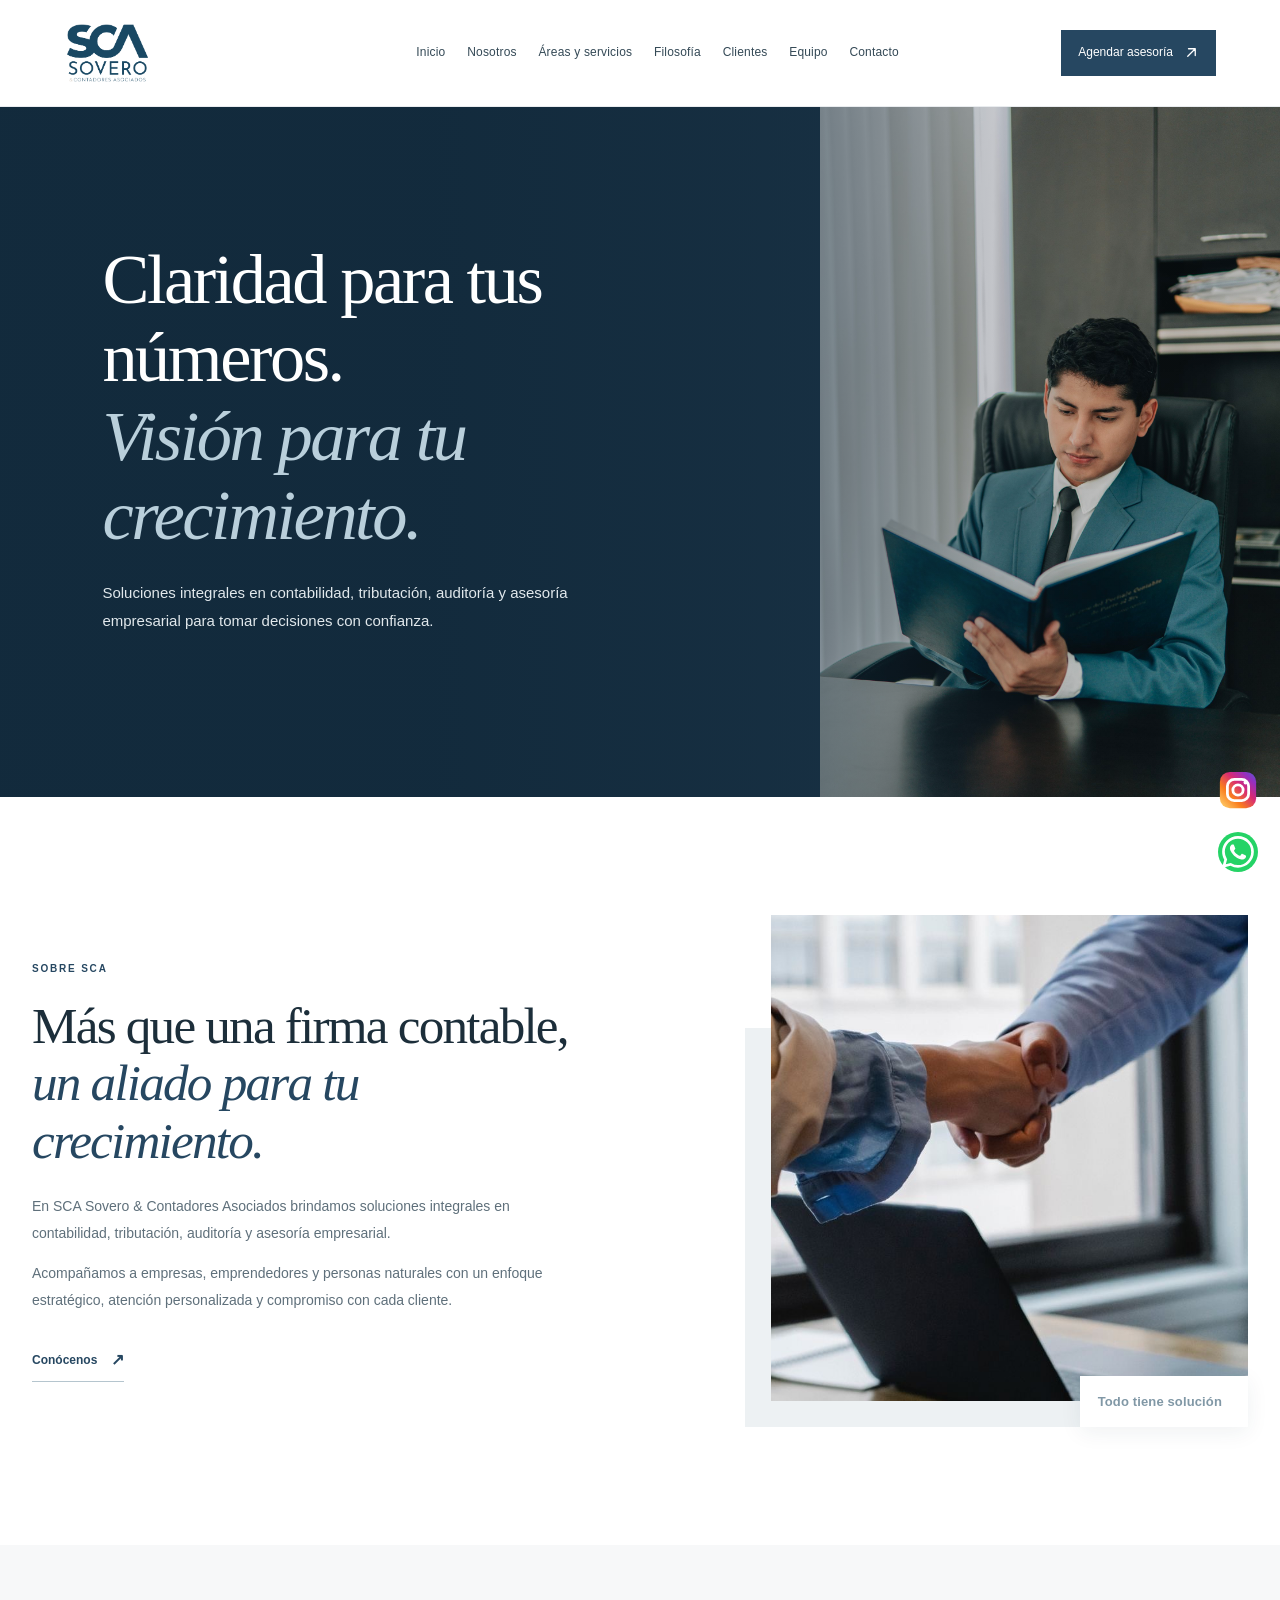
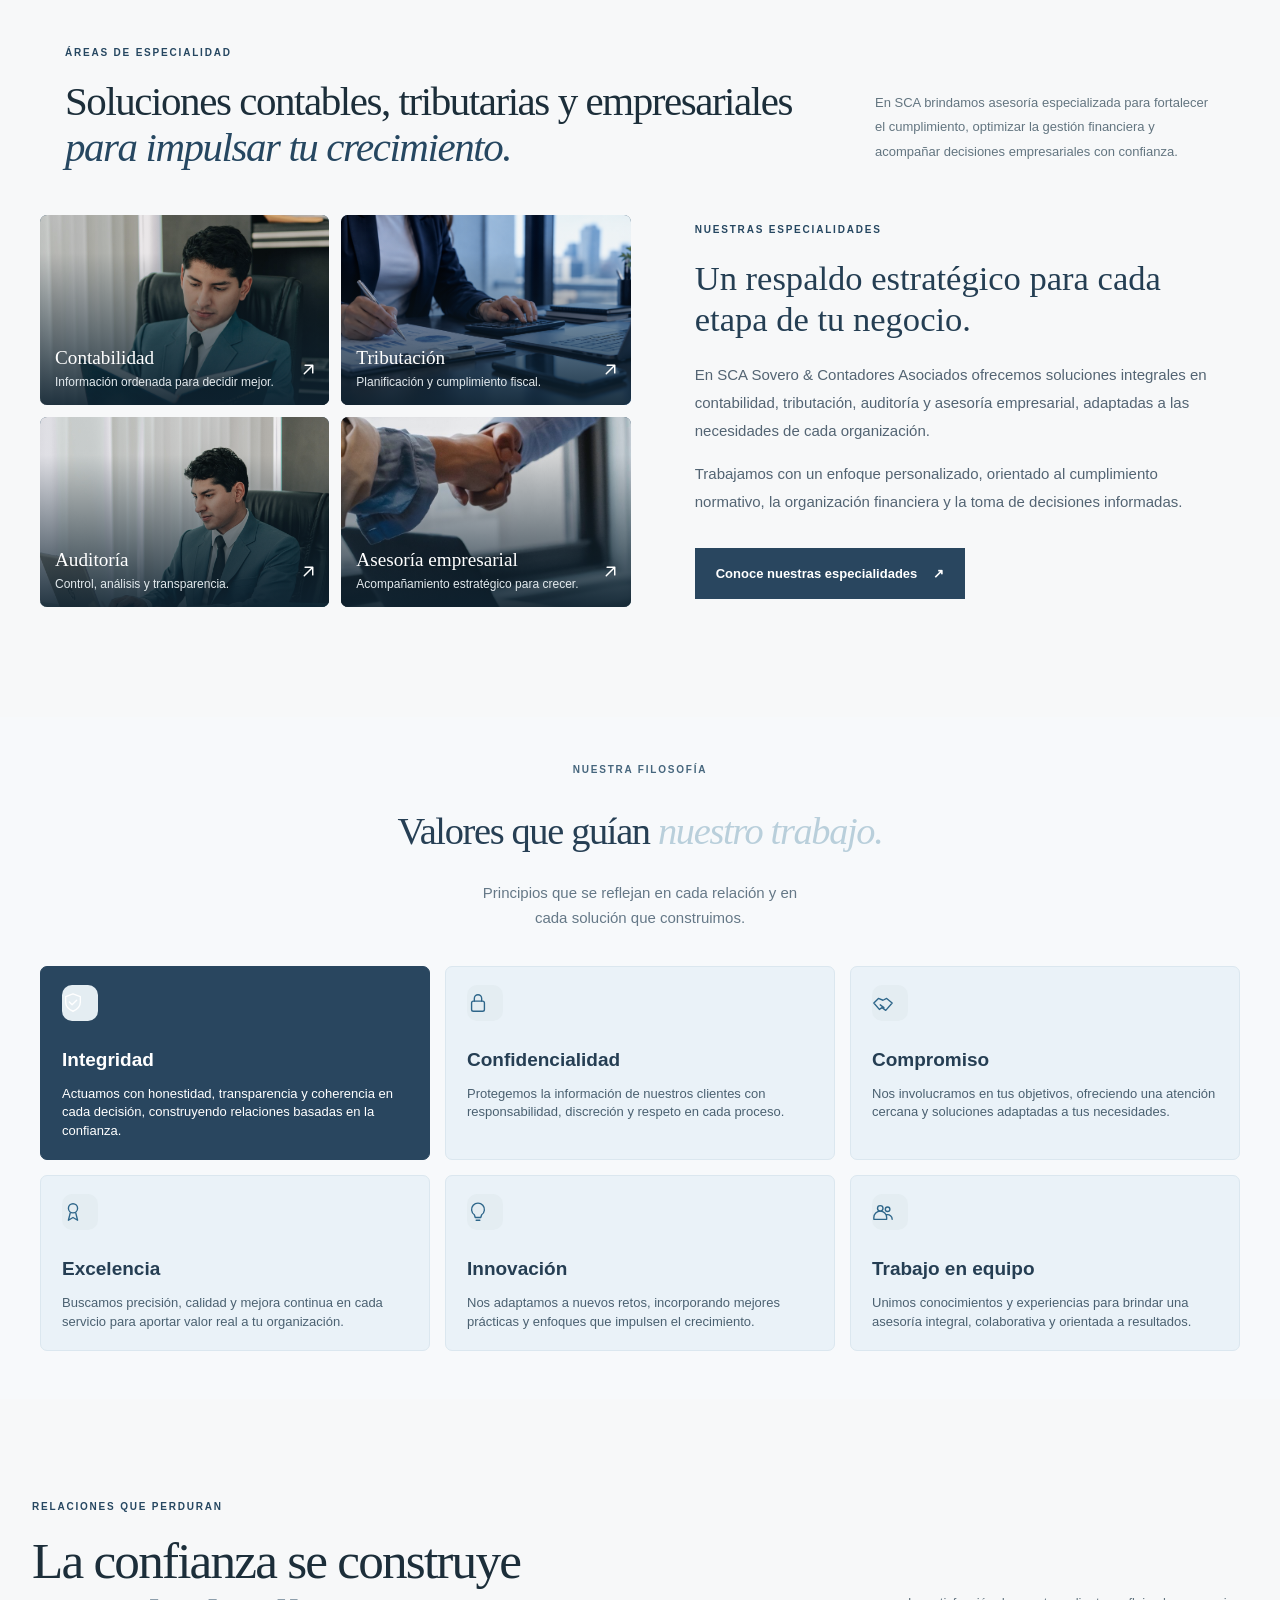
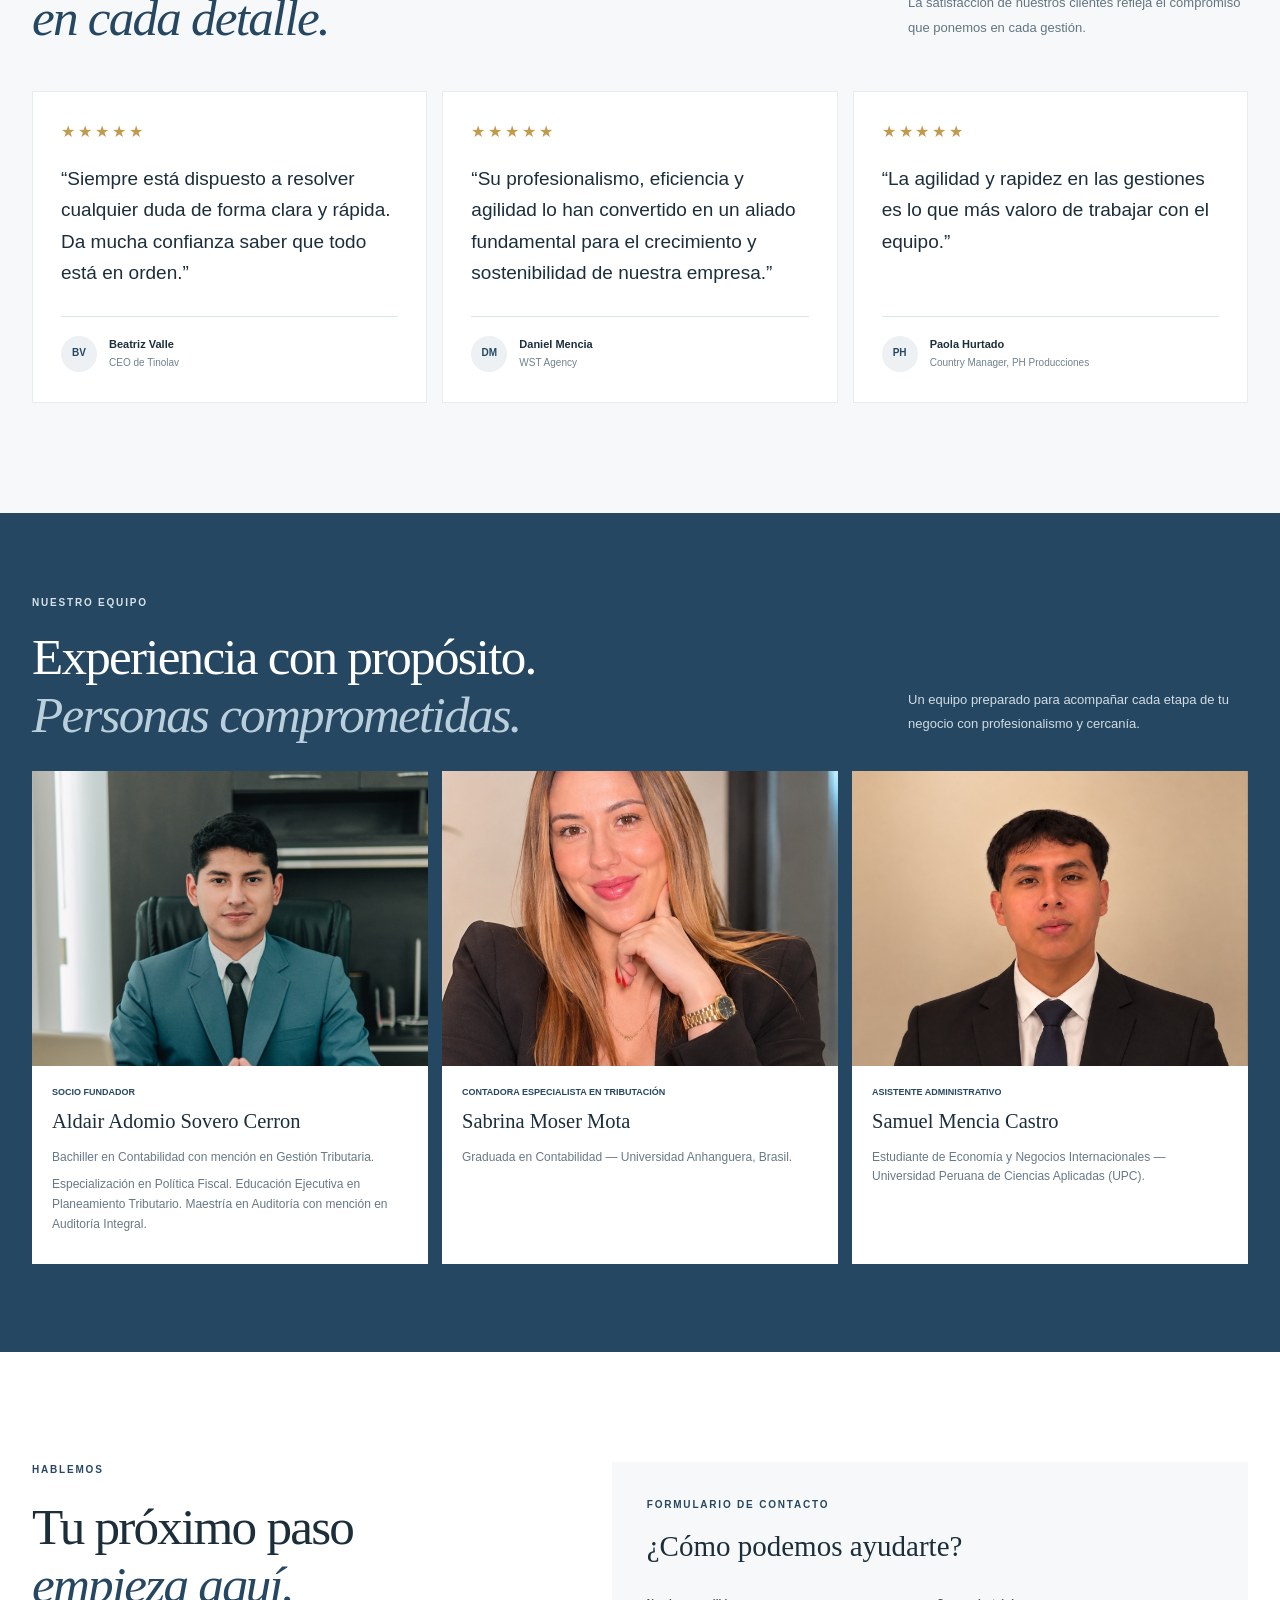
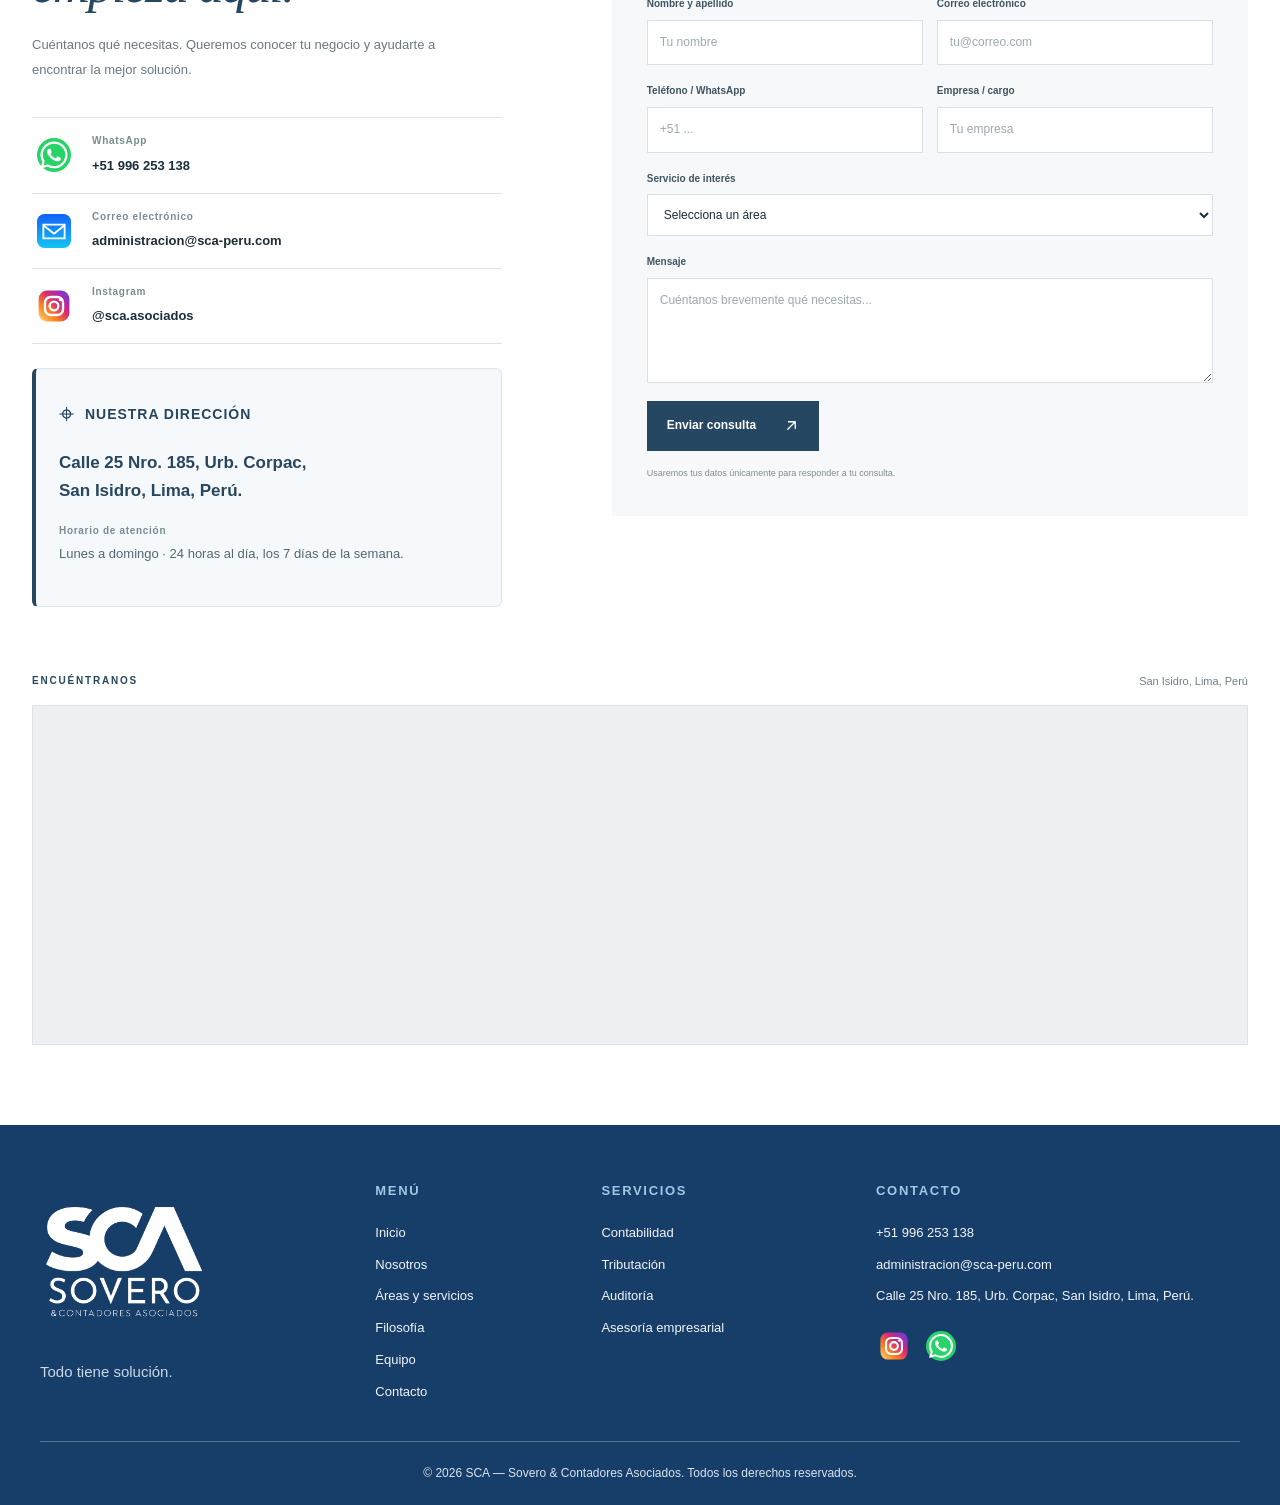
==== commit ea2b912f: "Add files via upload" ====
--- a/index.html
+++ b/index.html
@@ -99,8 +99,8 @@
 <div class="section-wrap">
 <div class="section-heading team-heading"><div><span class="eyebrow light">NUESTRO EQUIPO</span><h2>Experiencia con propósito.<br/><em>Personas comprometidas.</em></h2></div><p>Un equipo preparado para acompañar cada etapa de tu negocio con profesionalismo y cercanía.</p></div>
 <div class="team-grid">
-<article class="team-card"><div class="team-photo"><img alt="Aldair Adomio Sovero Cerron" src="foto-nosotros-original.jpg"/></div><div class="team-info"><span class="team-role">SOCIO FUNDADOR</span><h3>Aldair Adomio Sovero Cerron</h3><p>Bachiller en Contabilidad con mención en Gestión Tributaria.</p><p>Especialización en Política Fiscal. Educación Ejecutiva en Planeamiento Tributario. Maestría en Auditoría con mención en Auditoría Integral.</p></div></article>
-<article class="team-card"><div class="team-photo"><img alt="Sabrina Moser Mota" src="foto-sabrina.jpeg"/></div><div class="team-info"><span class="team-role">CONTADORA ESPECIALISTA EN TRIBUTACIÓN</span><h3>Sabrina Moser Mota</h3><p>Graduada en Contabilidad — Universidad Anhanguera, Brasil.</p></div></article>
+<article class="team-card"><div class="team-photo"><img alt="Aldair Adomio Sovero Cerron" src="foto-aldair-aprovada.jpg"/></div><div class="team-info"><span class="team-role">SOCIO FUNDADOR</span><h3>Aldair Adomio Sovero Cerron</h3><p>Bachiller en Contabilidad con mención en Gestión Tributaria.</p><p>Especialización en Política Fiscal. Educación Ejecutiva en Planeamiento Tributario. Maestría en Auditoría con mención en Auditoría Integral.</p></div></article>
+<article class="team-card"><div class="team-photo"><img alt="Sabrina Moser Mota" src="foto-sabrina-aprovada.jpg"/></div><div class="team-info"><span class="team-role">CONTADORA ESPECIALISTA EN TRIBUTACIÓN</span><h3>Sabrina Moser Mota</h3><p>Graduada en Contabilidad — Universidad Anhanguera, Brasil.</p></div></article>
 <article class="team-card"><div class="team-photo"><img alt="Samuel Mencia Castro" src="foto-samuel.jpeg"/></div><div class="team-info"><span class="team-role">ASISTENTE ADMINISTRATIVO</span><h3>Samuel Mencia Castro</h3><p>Estudiante de Economía y Negocios Internacionales — Universidad Peruana de Ciencias Aplicadas (UPC).</p></div></article>
 </div>
 </div>
--- a/styles.css
+++ b/styles.css
@@ -467,8 +467,16 @@
 /* Hero: consistent complete-image framing across devices where geometry permits */
 @media(min-width:851px){.hero-image{background-size:contain!important;background-position:right center!important}}
 
-/* Ajuste aprovado: logo SCA maior, proporcional e responsiva */
-@media(min-width:1121px){.site-header{min-height:112px;padding-top:8px;padding-bottom:8px}.site-header .brand{width:245px;flex:0 0 245px}.site-header .brand img{width:100%;max-height:100px;height:auto;object-fit:contain;object-position:left center}.site-header .main-nav{gap:clamp(10px,1.25vw,20px)}}
-@media(min-width:851px) and (max-width:1120px){.site-header .brand{width:190px;flex:0 0 190px}.site-header .brand img{max-height:88px}}
-@media(min-width:581px) and (max-width:850px){.site-header .brand{width:160px;flex:0 1 160px}.site-header .brand img{max-height:80px}}
-@media(min-width:371px) and (max-width:580px){.site-header .brand{width:145px;flex:0 1 145px}.site-header .brand img{max-height:77px}}
+/* Ajustes finais aprovados em 02/11/2026 — manter identidade visual existente */
+.contact-details .detail-icon,
+.contact-details .detail-icon.whatsapp-logo,
+.contact-details .detail-icon.instagram-logo,
+.contact-details .detail-icon.email-logo {background:transparent!important;border:0!important;box-shadow:none!important;padding:4px!important;border-radius:0!important;}
+.contact-details .detail-icon img {width:34px!important;height:34px!important;object-fit:contain!important;}
+.sca-footer-social a {background:transparent!important;box-shadow:none!important;border:0!important;border-radius:0!important;}
+.sca-footer-social img {width:30px!important;height:30px!important;object-fit:contain!important;}
+.floating-instagram,.floating-whatsapp {background:transparent!important;box-shadow:none!important;border:0!important;}
+.team-photo {overflow:hidden!important;}
+.team-photo img {display:block!important;width:100%!important;height:100%!important;object-fit:cover!important;object-position:center 30%!important;}
+.philosophy .value-card{min-height:0!important;}
+@media(min-width:900px){.philosophy.section-wrap{padding-top:45px!important;padding-bottom:48px!important}.philosophy .philosophy-feature{margin-bottom:20px!important}.philosophy .value-card{padding:18px 21px!important}.philosophy .value-card p{font-size:13px!important;line-height:1.45!important}}
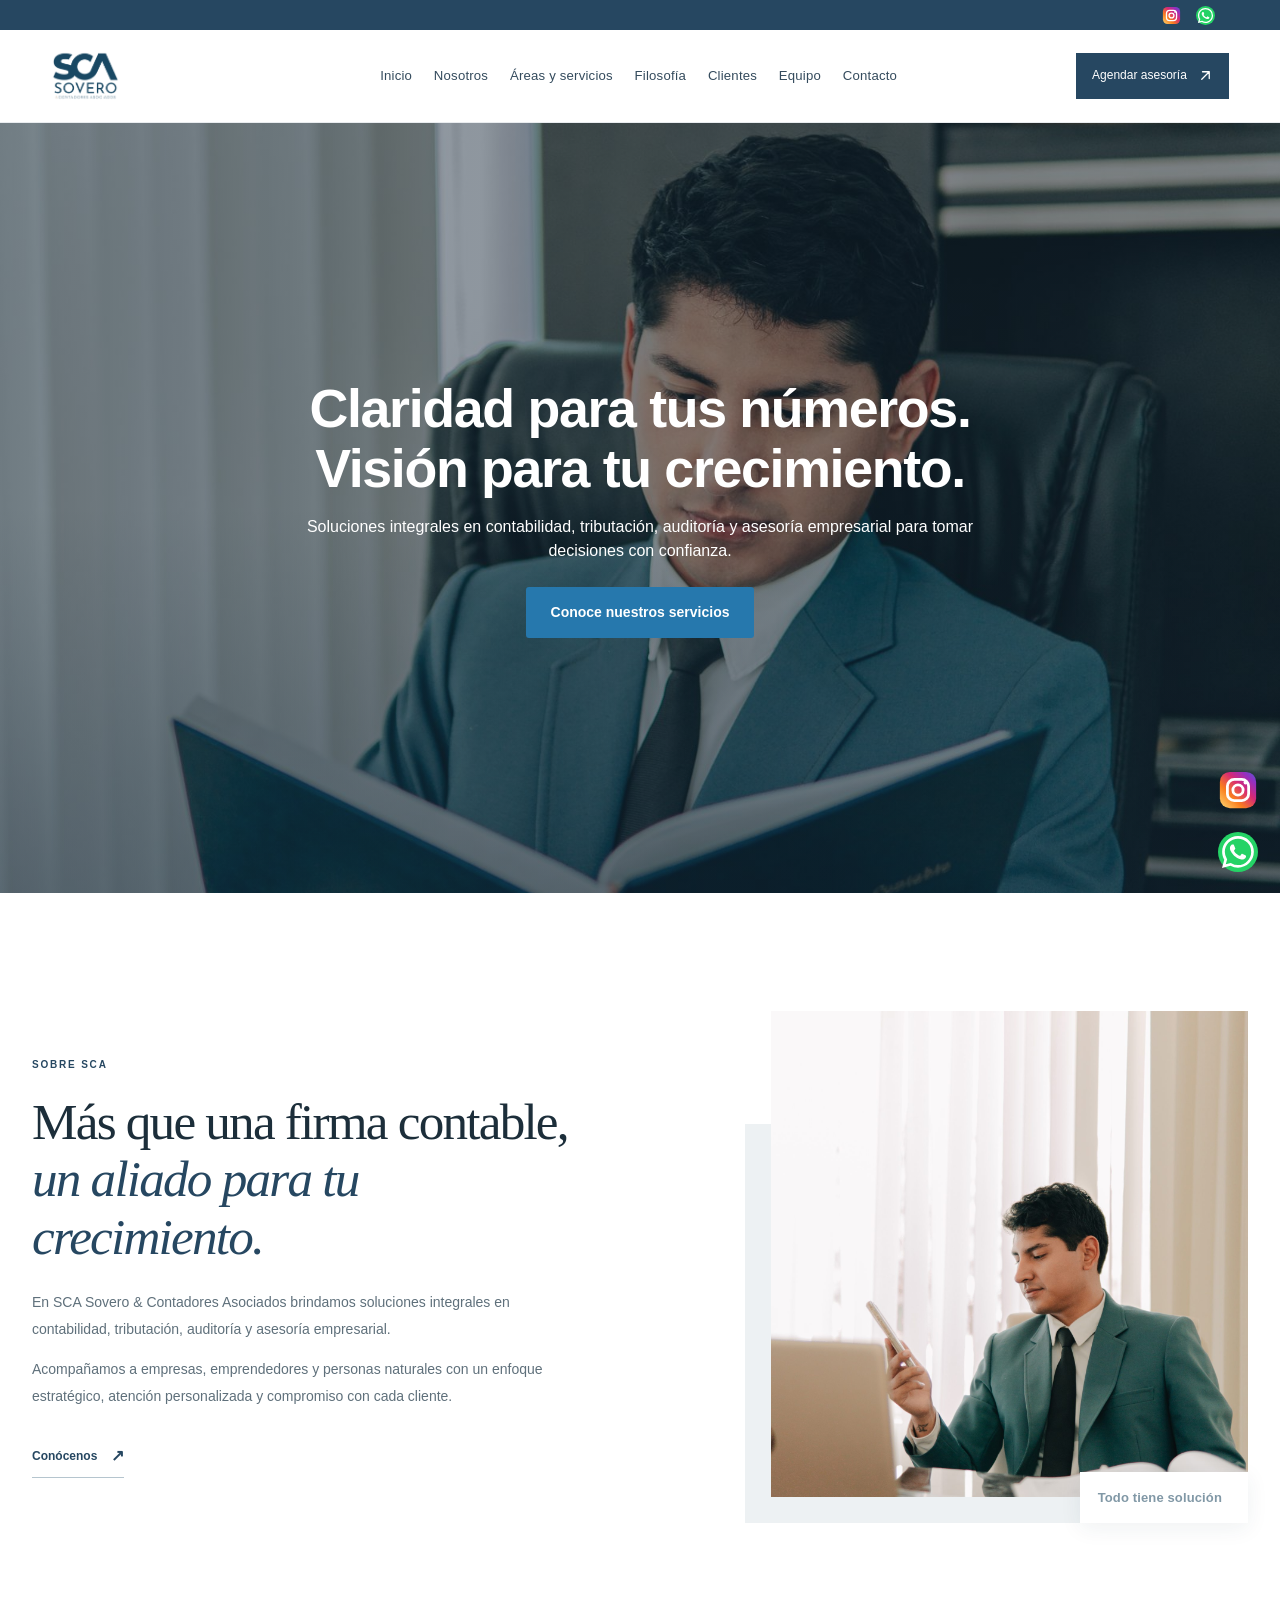
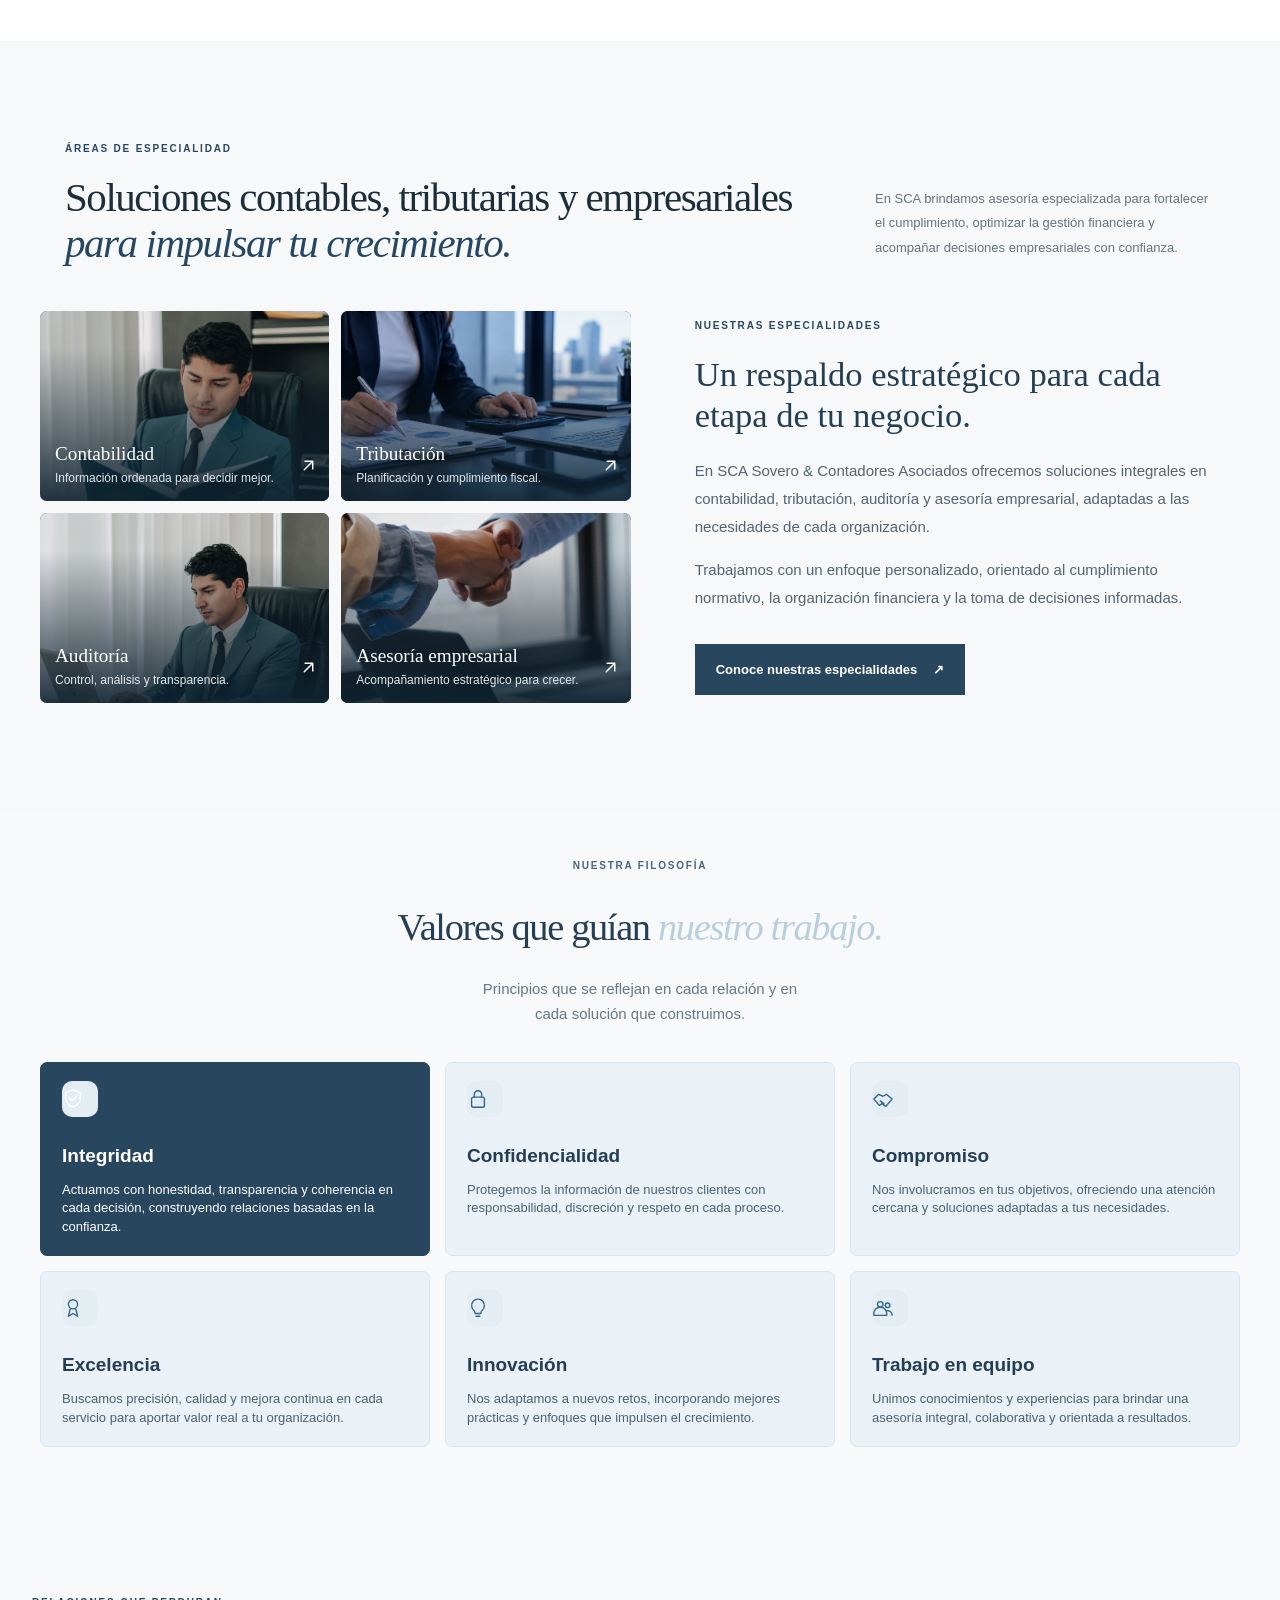
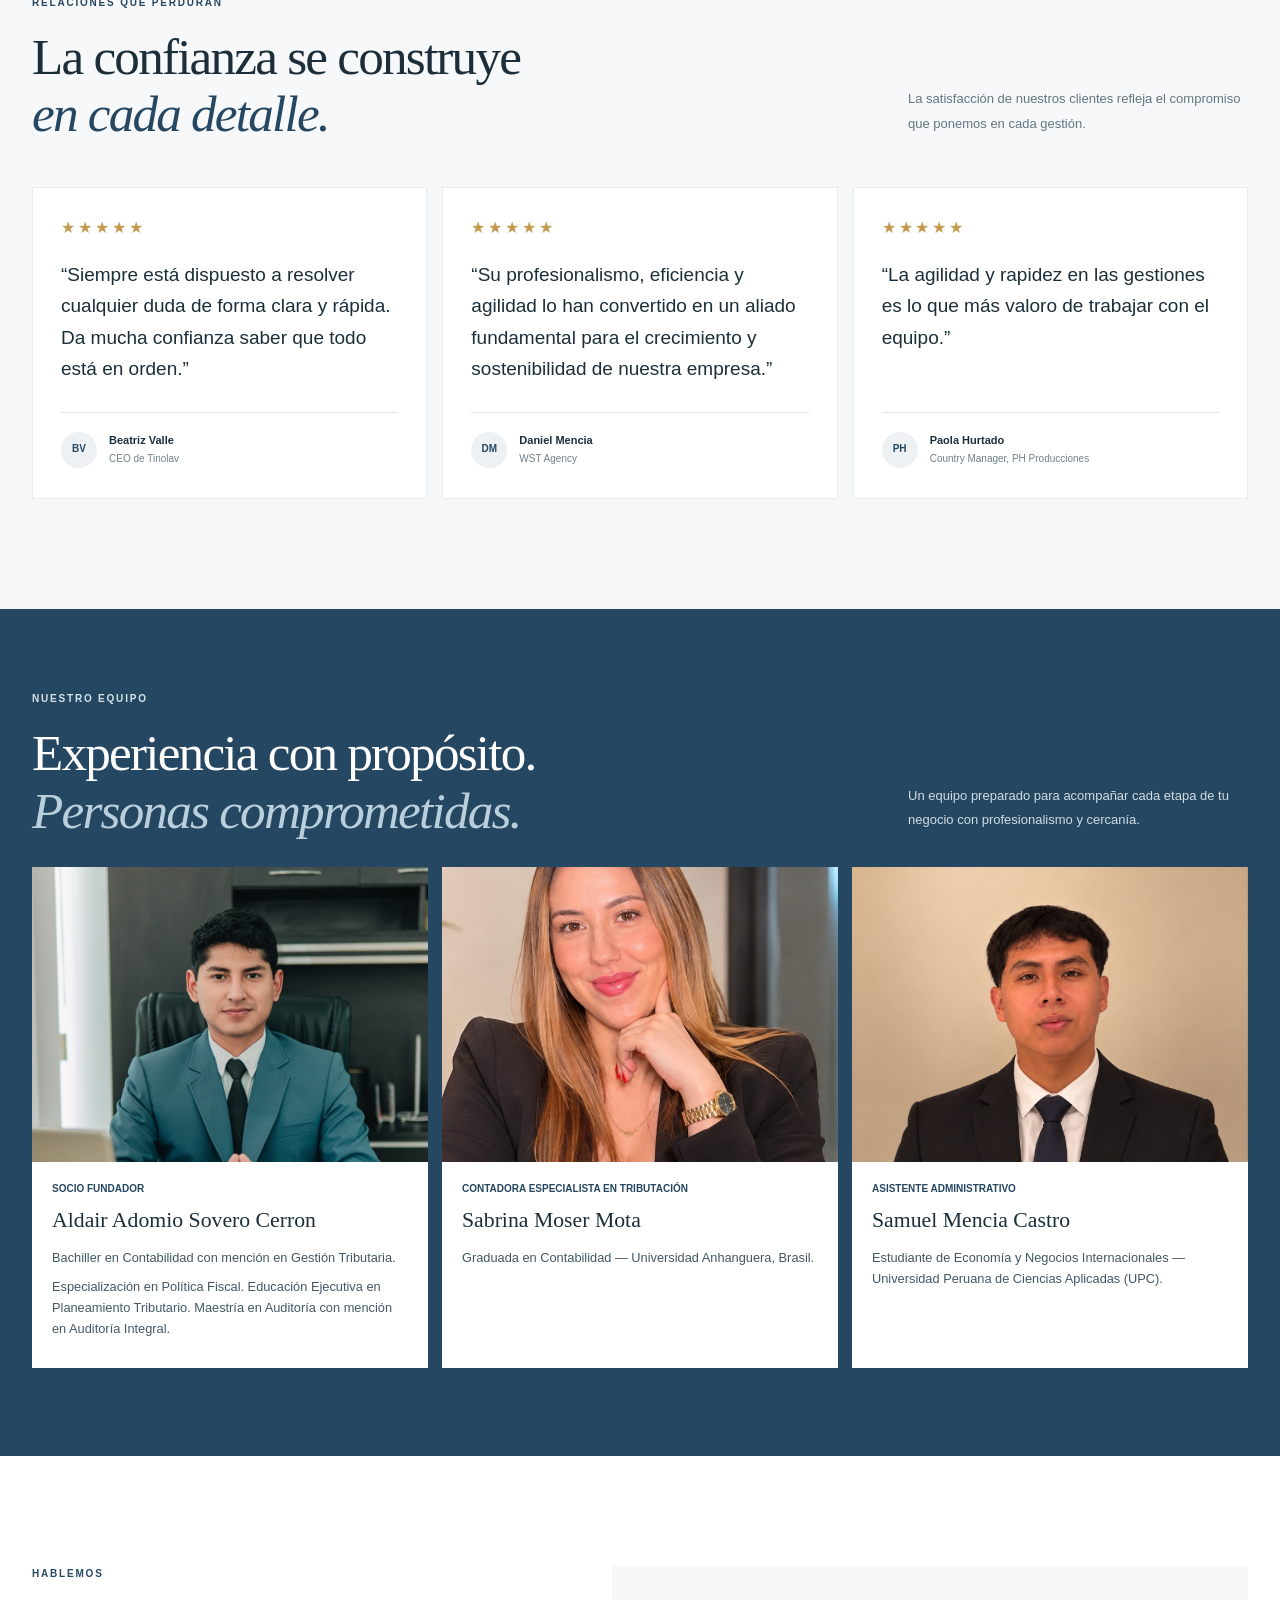
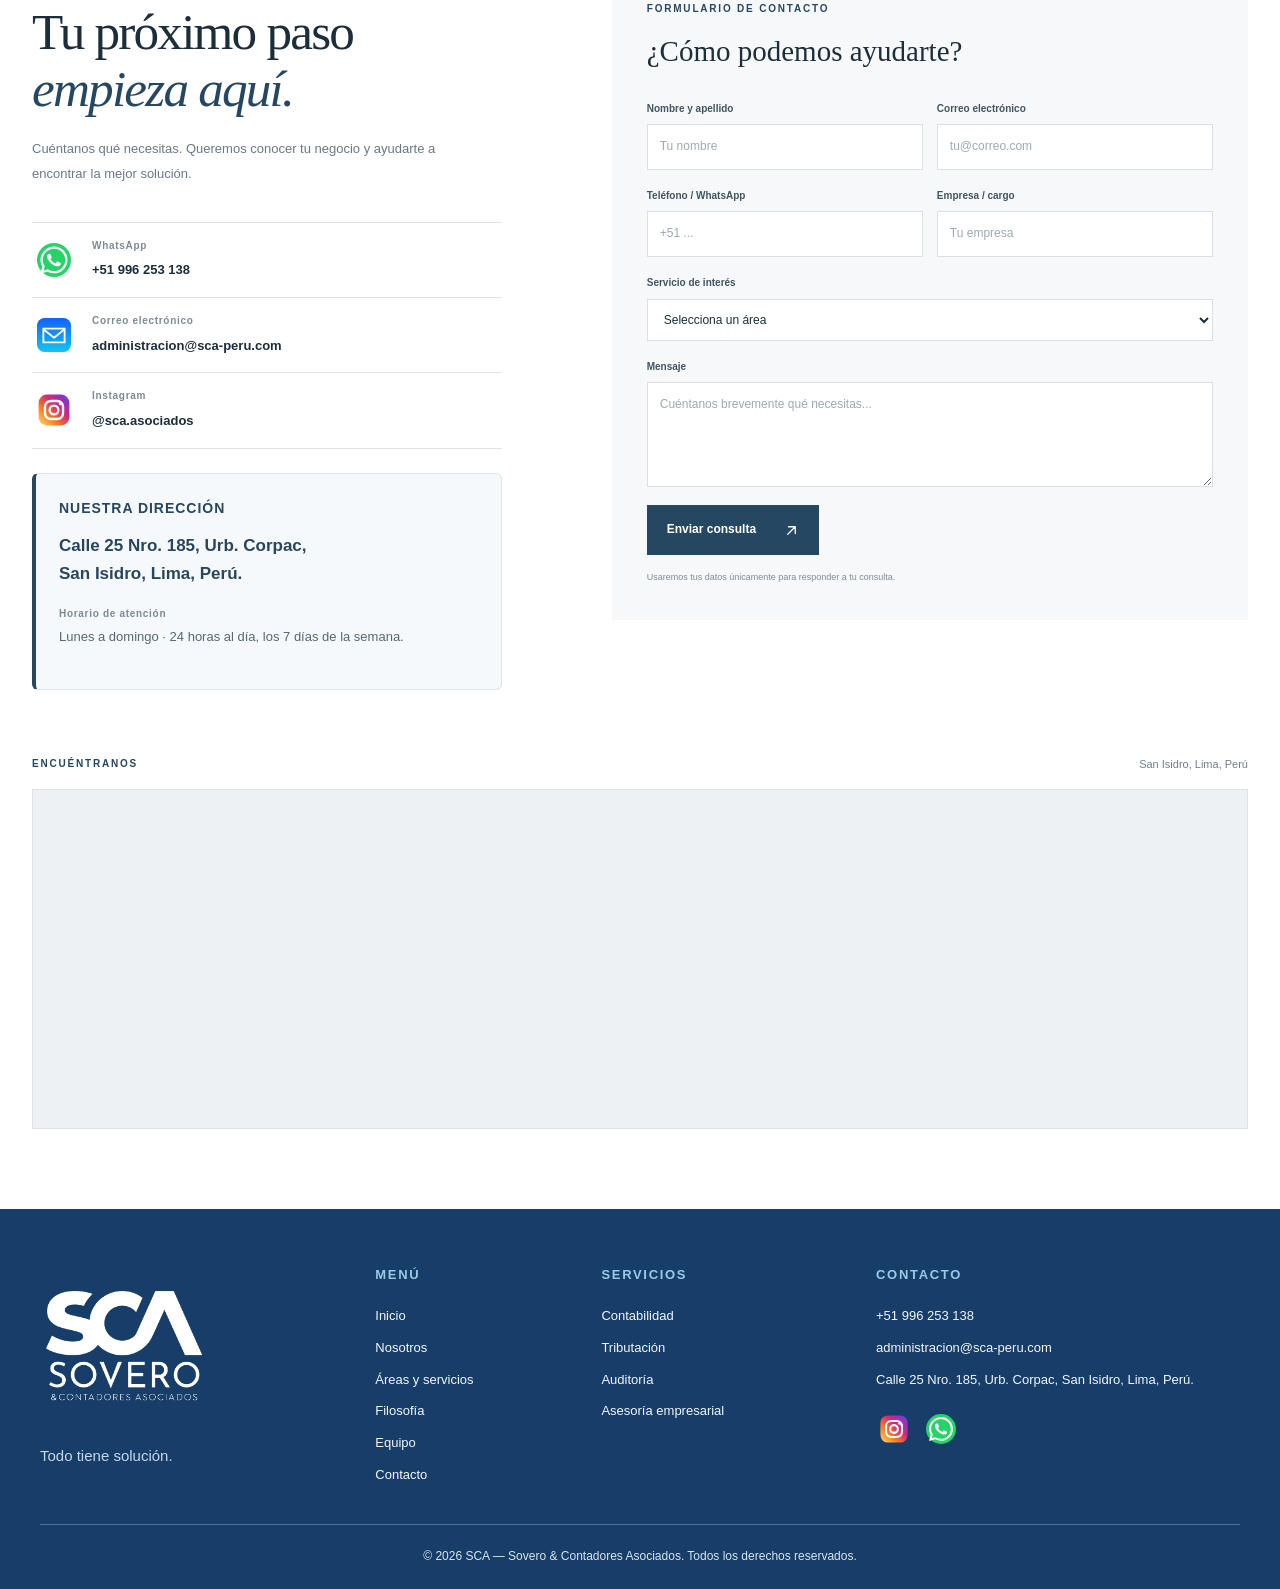
==== commit 2e790cce: "Add files via upload" ====
--- a/index.html
+++ b/index.html
@@ -8,9 +8,10 @@
 <meta content="telephone=no" name="format-detection"/>
 <meta content="SCA Sovero &amp; Contadores Asociados: contabilidad, tributación, auditoría y asesoría empresarial en Lima, Perú." name="description"/>
 <title>SCA | Sovero &amp; Contadores Asociados</title>
-<link href="styles.css?v=20261030-hero3" rel="stylesheet"/>
+<link href="styles.css?v=20261102-abertura-referencia1" rel="stylesheet"/>
 </head>
 <body>
+<div class="sca-top-strip"><div class="sca-top-social"><a href="https://www.instagram.com/sca.asociados/" aria-label="Instagram SCA"><img src="instagram-oficial.svg" alt="Instagram"/></a><a href="https://wa.me/51996253138" aria-label="WhatsApp SCA"><img src="whatsapp-oficial.svg" alt="WhatsApp"/></a></div></div>
 <header class="site-header">
 <a aria-label="SCA, inicio" class="brand" href="#inicio"><img alt="SCA Sovero &amp; Contadores Asociados" src="logo-sca-original.png"/></a>
 <button aria-expanded="false" aria-label="Abrir menú" class="menu-toggle"><span></span><span></span><span></span></button>
@@ -26,6 +27,7 @@
 <div class="hero-content">
 <h1>Claridad para tus números.<br/><em>Visión para tu crecimiento.</em></h1>
 <p>Soluciones integrales en contabilidad, tributación, auditoría y asesoría empresarial para tomar decisiones con confianza.</p>
+<a class="sca-hero-cta" href="#servicios">Conoce nuestros servicios</a>
 </div>
 </section>
 <section class="intro section-wrap" id="nosotros">
@@ -37,7 +39,7 @@
 <a class="text-link" href="#equipo">Conócenos <span>↗</span></a>
 </div>
 <div class="intro-photo">
-<img alt="Colaboración y confianza empresarial" src="foto-servicio-confianza.jpeg"/>
+<img alt="Equipo SCA" src="foto-nosotros-original.jpg"/>
 <div class="photo-note"><span>Todo tiene solución</span></div>
 </div>
 </section>
@@ -114,7 +116,7 @@
 <a class="sca-contact-item" href="mailto:administracion@sca-peru.com"><span aria-hidden="true" class="detail-icon email-logo"><img alt="" src="gmail-oficial.svg"/></span><span><small>Correo electrónico</small><b>administracion@sca-peru.com</b></span></a>
 <a class="sca-contact-item" href="https://www.instagram.com/sca.asociados/" rel="noopener" target="_blank"><span aria-hidden="true" class="detail-icon instagram-logo"><img alt="" src="instagram-oficial.svg"/></span><span><small>Instagram</small><b>@sca.asociados</b></span></a>
 </div>
-<div class="address-block sca-address-highlight"><div class="sca-address-title"><span aria-hidden="true">⌖</span><strong>NUESTRA DIRECCIÓN</strong></div><small>Dirección</small><p>Calle 25 Nro. 185, Urb. Corpac,<br/>San Isidro, Lima, Perú.</p><small>Horario de atención</small><p>Lunes a domingo · 24 horas al día, los 7 días de la semana.</p></div>
+<div class="address-block sca-address-highlight"><div class="sca-address-title"><strong>NUESTRA DIRECCIÓN</strong></div><small>Dirección</small><p>Calle 25 Nro. 185, Urb. Corpac,<br/>San Isidro, Lima, Perú.</p><small>Horario de atención</small><p>Lunes a domingo · 24 horas al día, los 7 días de la semana.</p></div>
 </div>
 <form action="https://formsubmit.co/administracion@sca-peru.com" class="contact-form" method="POST">
 <input name="_subject" type="hidden" value="Nueva consulta desde la web SCA"/>
--- a/styles.css
+++ b/styles.css
@@ -480,3 +480,31 @@
 .team-photo img {display:block!important;width:100%!important;height:100%!important;object-fit:cover!important;object-position:center 30%!important;}
 .philosophy .value-card{min-height:0!important;}
 @media(min-width:900px){.philosophy.section-wrap{padding-top:45px!important;padding-bottom:48px!important}.philosophy .philosophy-feature{margin-bottom:20px!important}.philosophy .value-card{padding:18px 21px!important}.philosophy .value-card p{font-size:13px!important;line-height:1.45!important}}
+
+/* Ajustes pontuais de legibilidade, 02 nov 2026 */
+@media(min-width:851px){.site-header .main-nav a{font-size:clamp(12px,1.02vw,15px)!important;color:#264761!important}.team-section .team-info p{font-size:clamp(12px,1vw,14px)!important;line-height:1.65!important;color:#425866!important}.team-section .team-role{font-size:10px!important}.team-section .team-info h3{font-size:clamp(19px,1.7vw,24px)!important}}
+
+/* SCA: abertura em imagem integral conforme referencia enviada 02/11/2026 */
+.sca-top-strip{height:30px;background:#264761;display:flex;justify-content:flex-end;align-items:center;padding:0 clamp(18px,5vw,70px);box-sizing:border-box}
+.sca-top-social{display:flex;align-items:center;gap:13px}
+.sca-top-social a{display:flex;align-items:center;justify-content:center;width:21px;height:21px}
+.sca-top-social img{width:19px;height:19px;object-fit:contain}
+.site-header{min-height:88px!important;height:auto!important;padding:12px clamp(20px,4vw,64px)!important;gap:20px!important;box-sizing:border-box}
+.site-header .brand{width:150px!important;flex-basis:150px!important;min-width:130px!important}
+.site-header .brand img{width:100%!important;max-height:68px!important;object-fit:contain!important}
+.site-header .main-nav{gap:clamp(11px,1.7vw,27px)!important}
+.site-header .main-nav a{font-size:clamp(12px,1.03vw,15px)!important;color:#344b5d!important;white-space:nowrap}
+.site-header .header-cta{font-size:12px!important;padding:13px 16px!important;white-space:nowrap}
+.hero{height:clamp(480px,calc(100vh - 130px),780px)!important;min-height:480px!important;max-height:none!important;display:flex!important;justify-content:center!important;align-items:center!important;background:#264761!important;text-align:center!important}
+.hero .hero-image{inset:0!important;background-size:cover!important;background-position:center center!important;background-repeat:no-repeat!important}
+.hero .hero-image-one{background-image:url('foto-contabilidad-aprobada.jpg')!important}
+.hero .hero-image-two{background-image:url('foto-escritorio.jpeg')!important}
+.hero .hero-shade{background:linear-gradient(90deg,rgba(20,43,60,.48),rgba(20,43,60,.40)),linear-gradient(0deg,rgba(9,27,40,.28),transparent 50%)!important}
+.hero .hero-content{width:min(100%,1050px)!important;max-width:1050px!important;padding:50px 28px!important;margin:0 auto!important;text-align:center!important;display:flex!important;flex-direction:column!important;align-items:center!important;box-sizing:border-box!important}
+.hero .hero-content h1{font-family:Arial,Helvetica,sans-serif!important;font-weight:700!important;letter-spacing:-.025em!important;font-size:clamp(34px,4.2vw,62px)!important;line-height:1.13!important;max-width:1000px!important;margin:0 auto 16px!important;color:#fff!important}
+.hero .hero-content h1 em{font-family:inherit!important;font-style:normal!important;font-weight:700!important;color:#fff!important}
+.hero .hero-content>p{font-size:clamp(14px,1.25vw,18px)!important;line-height:1.5!important;color:#fff!important;max-width:720px!important;margin:0 auto 24px!important}
+.sca-hero-cta{display:inline-flex;align-items:center;justify-content:center;background:#2678ad;color:#fff!important;padding:14px 25px;font-size:14px;font-weight:700;text-decoration:none;border-radius:3px;transition:background .2s}
+.sca-hero-cta:hover{background:#1d608d}
+@media(max-width:850px){.sca-top-strip{height:26px}.site-header{min-height:76px!important;padding:8px 17px!important}.site-header .brand{width:110px!important;flex-basis:110px!important;min-width:110px!important}.site-header .main-nav{top:76px!important}.site-header .header-cta{font-size:10px!important;padding:10px!important}.hero{height:clamp(480px,78vh,690px)!important;min-height:480px!important}.hero .hero-content{padding:36px 22px!important}.hero .hero-content h1{font-size:clamp(30px,6.5vw,49px)!important}.hero .hero-content>p{font-size:14px!important}}
+@media(max-width:580px){.site-header .brand{width:96px!important;flex-basis:96px!important;min-width:96px!important}.site-header .header-cta{font-size:9px!important;padding:9px 7px!important}.hero{height:calc(100svh - 102px)!important;min-height:490px!important;max-height:730px!important}.hero .hero-content h1{font-size:clamp(29px,8.2vw,42px)!important}.hero .hero-content>p{font-size:13px!important}.sca-hero-cta{font-size:12px;padding:12px 18px}.hero .hero-image{background-position:55% center!important}}
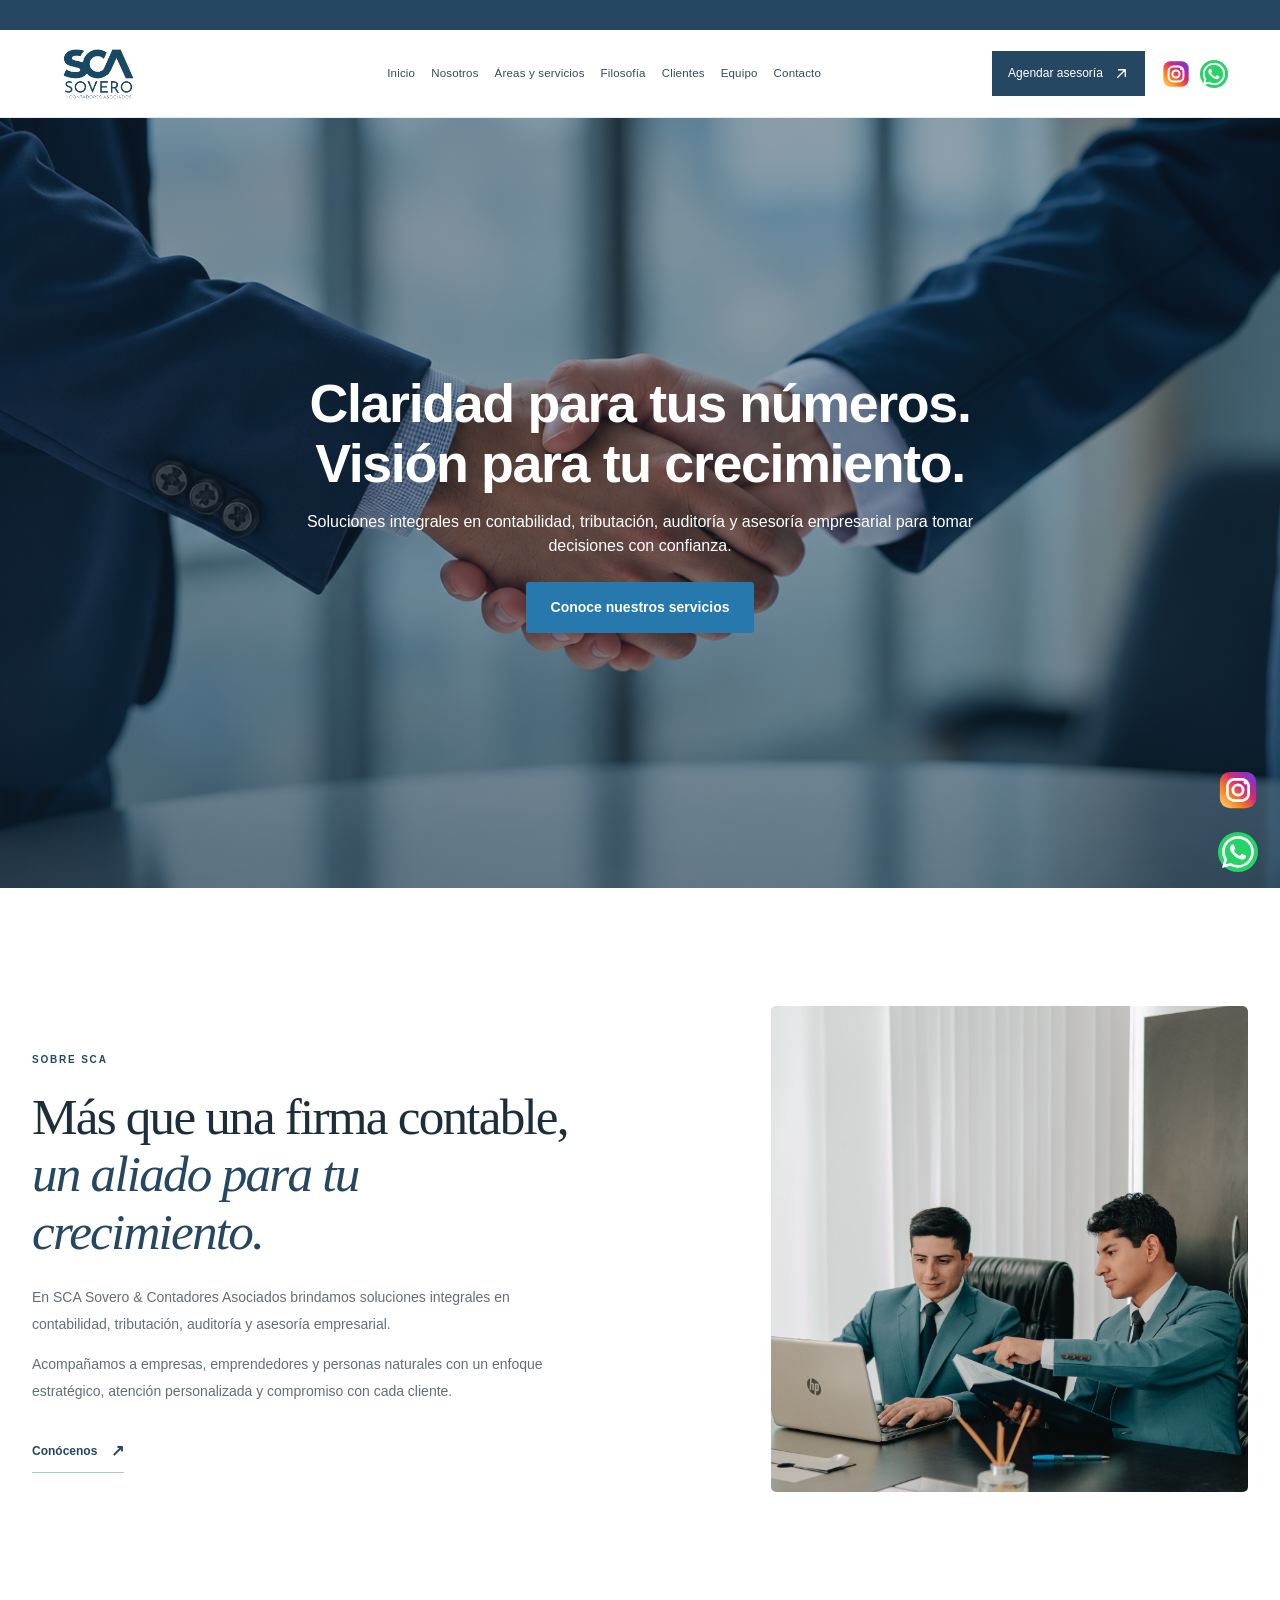
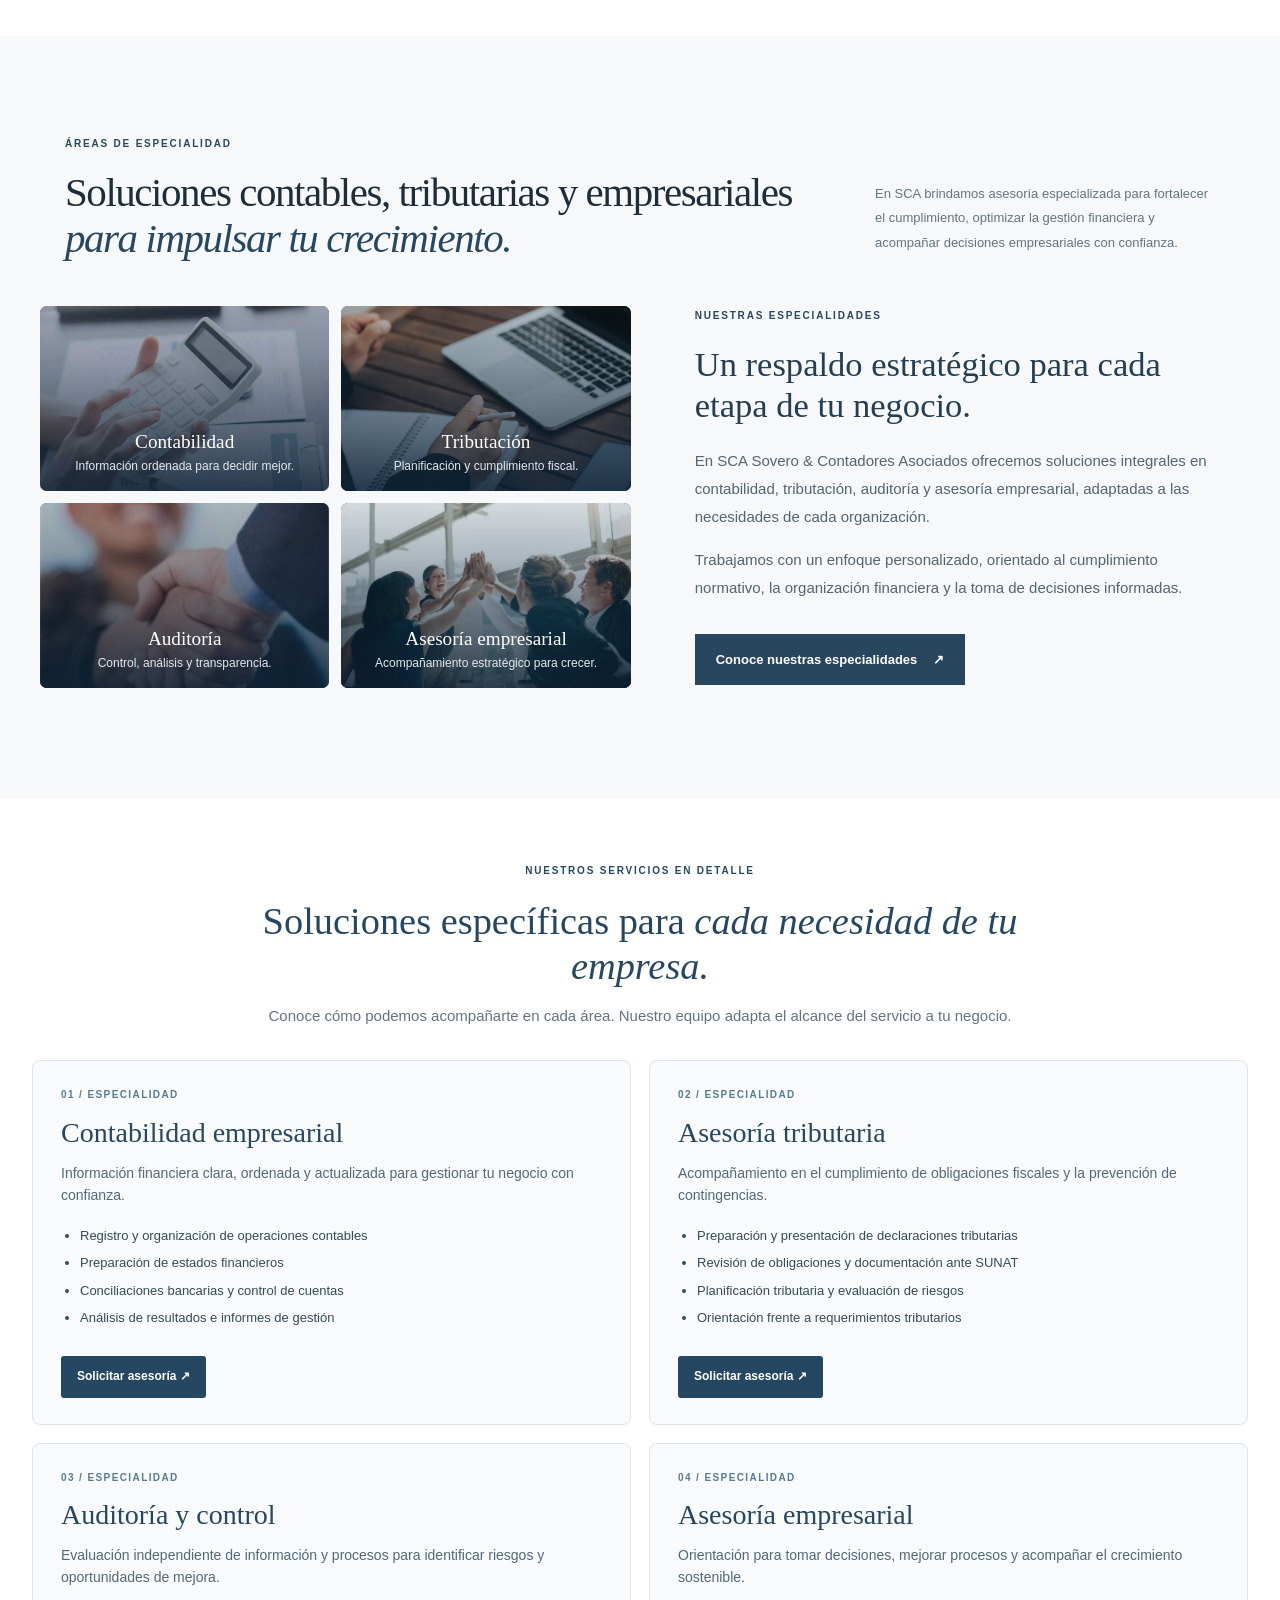
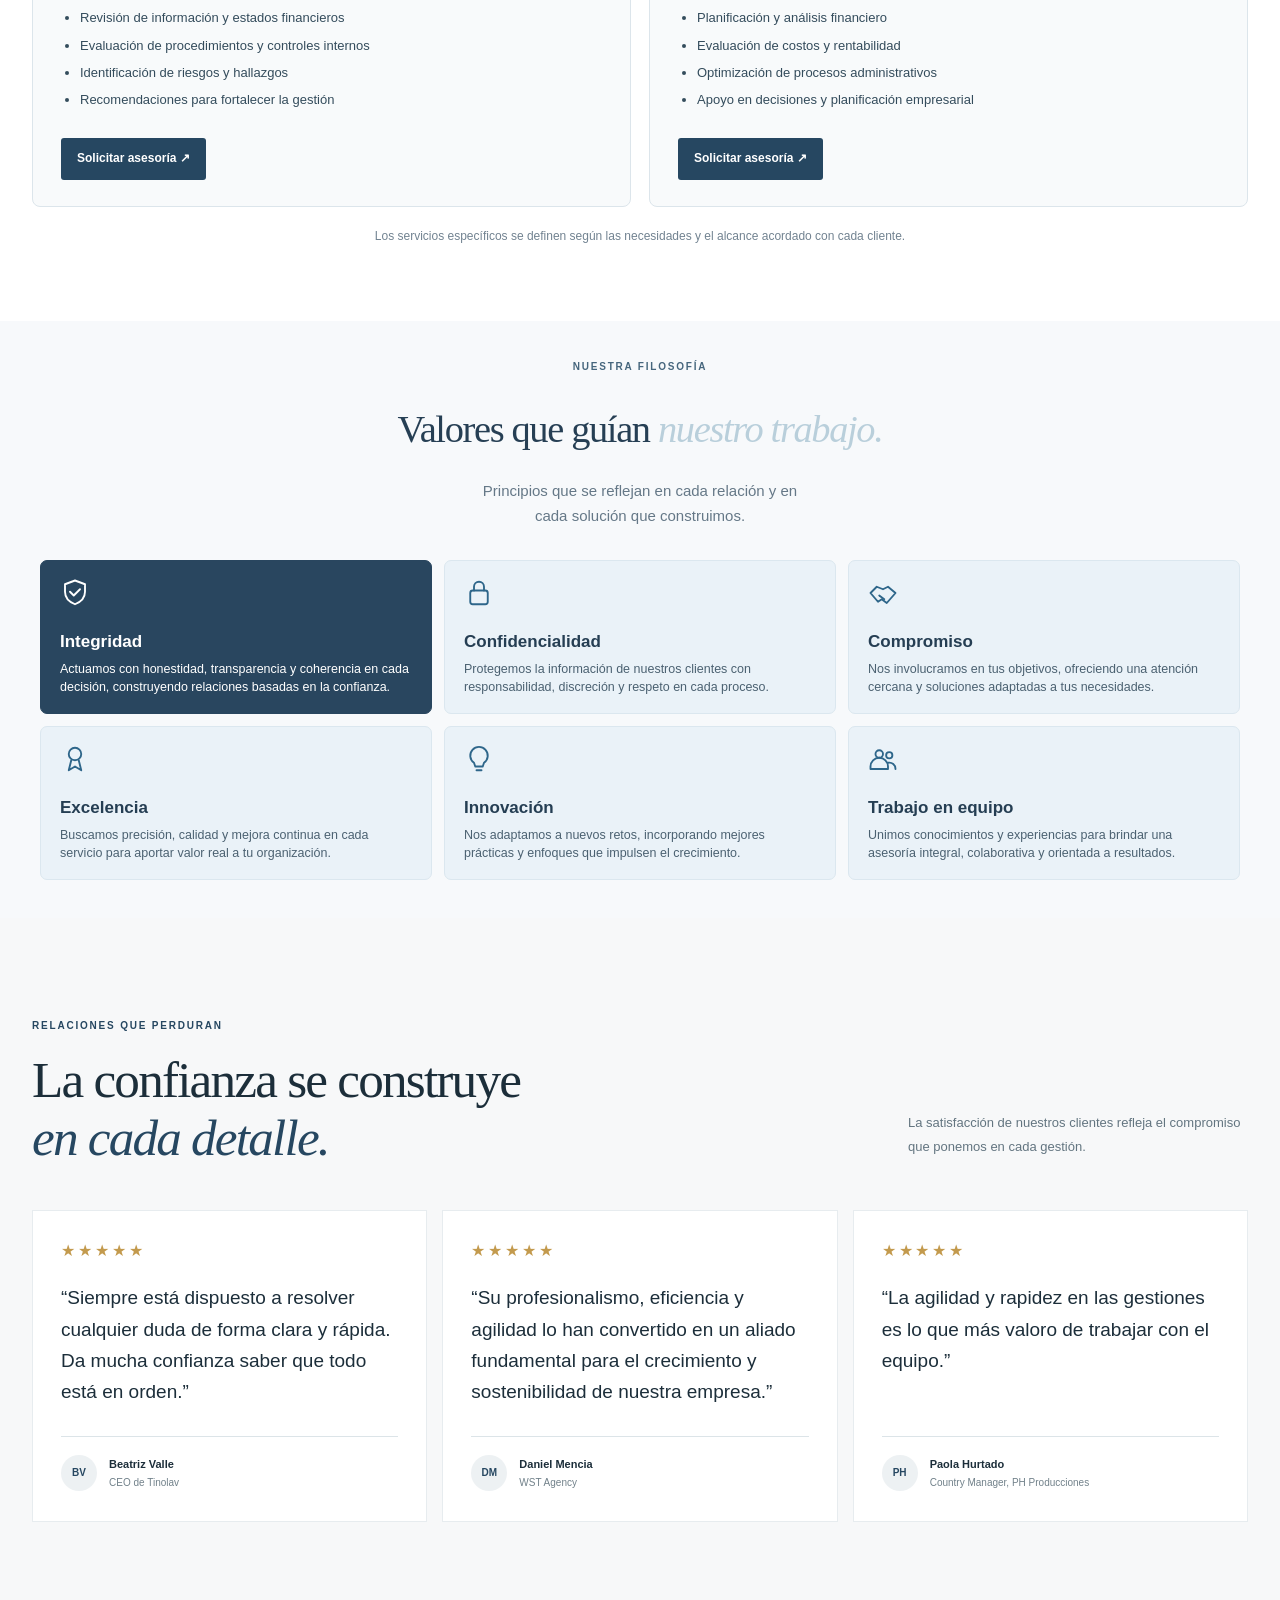
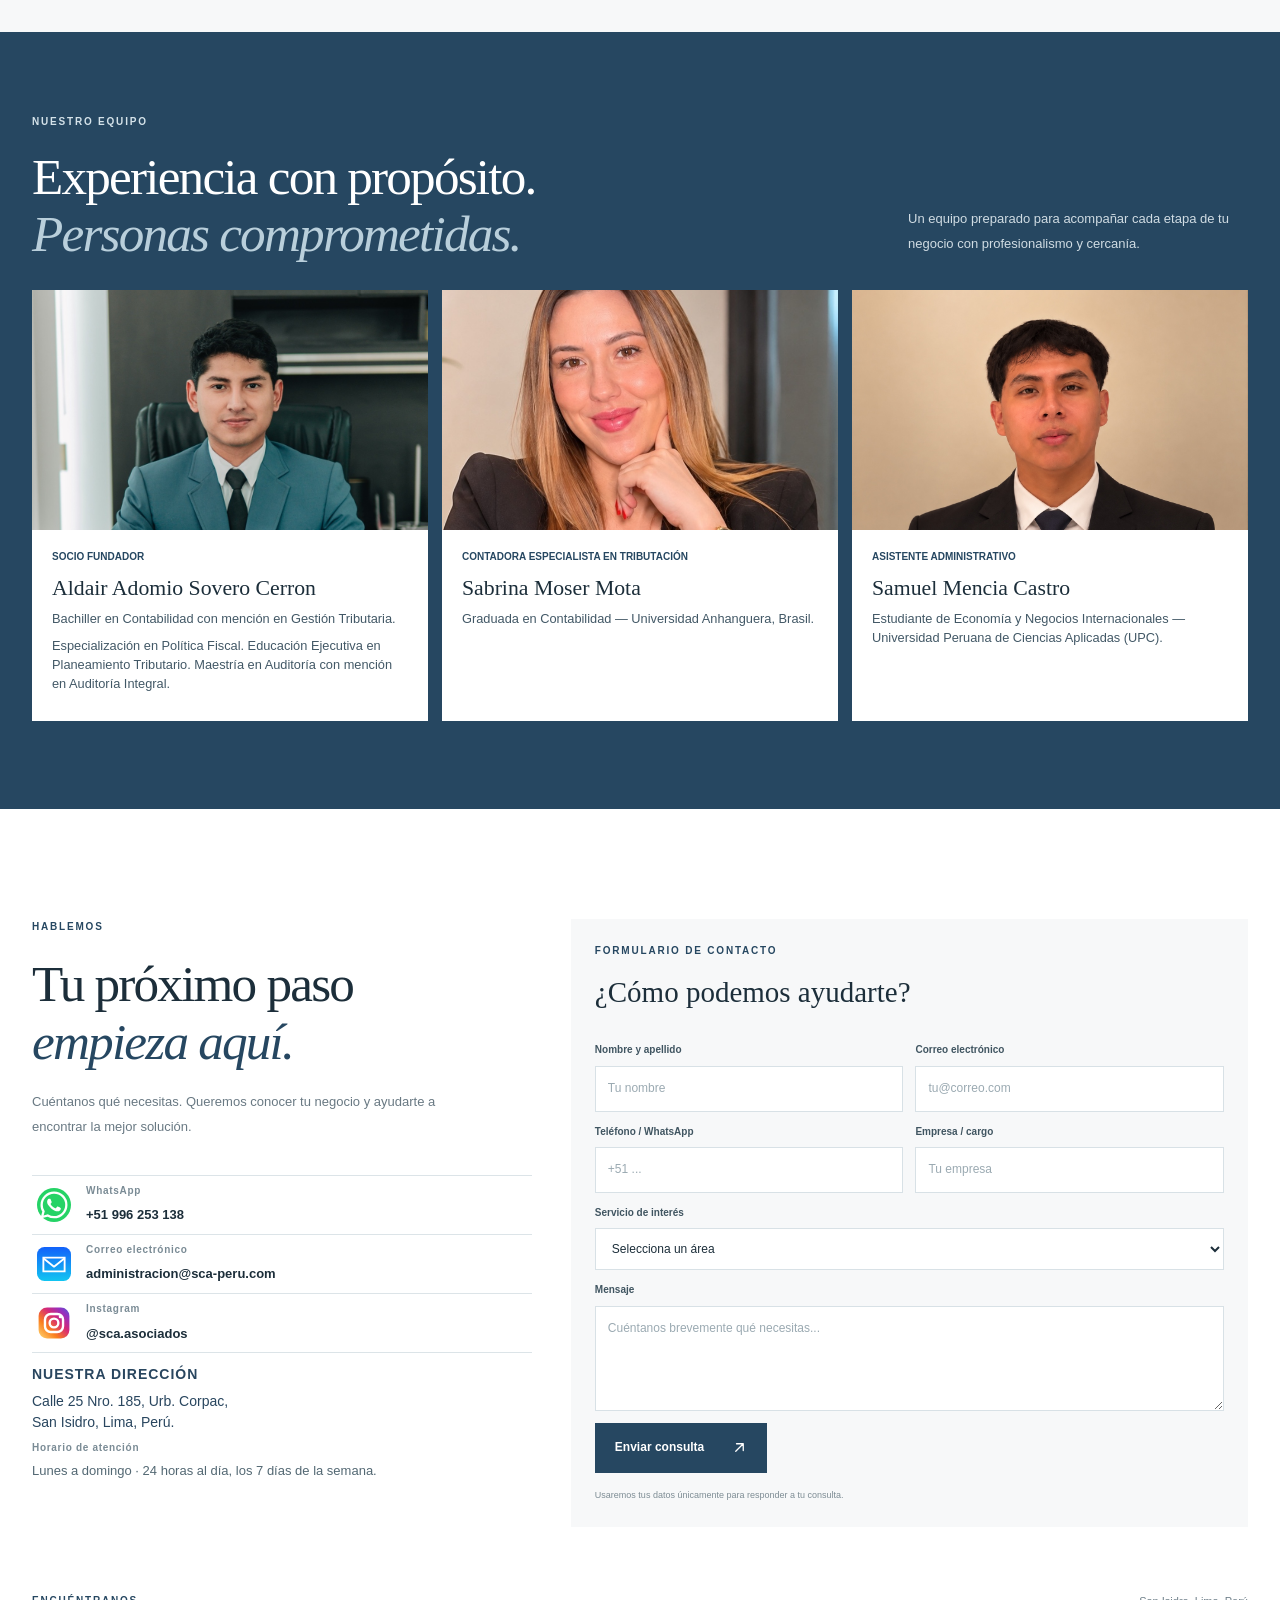
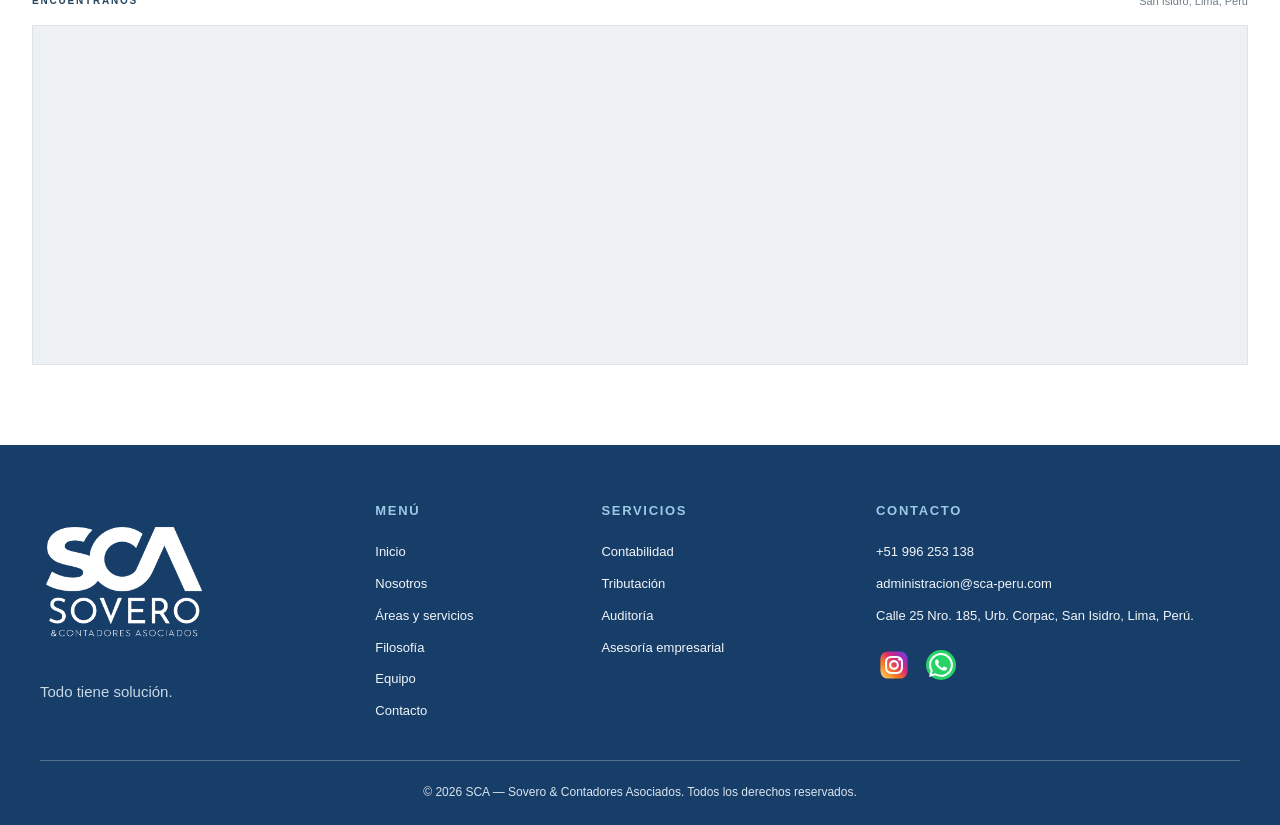
==== commit fd3e49e9: "Add files via upload" ====
--- a/index.html
+++ b/index.html
@@ -8,17 +8,17 @@
 <meta content="telephone=no" name="format-detection"/>
 <meta content="SCA Sovero &amp; Contadores Asociados: contabilidad, tributación, auditoría y asesoría empresarial en Lima, Perú." name="description"/>
 <title>SCA | Sovero &amp; Contadores Asociados</title>
-<link href="styles.css?v=20261102-abertura-referencia1" rel="stylesheet"/>
+<link href="styles.css?v=20261102-revisao-preview1" rel="stylesheet"/>
 </head>
 <body>
-<div class="sca-top-strip"><div class="sca-top-social"><a href="https://www.instagram.com/sca.asociados/" aria-label="Instagram SCA"><img src="instagram-oficial.svg" alt="Instagram"/></a><a href="https://wa.me/51996253138" aria-label="WhatsApp SCA"><img src="whatsapp-oficial.svg" alt="WhatsApp"/></a></div></div>
+<div class="sca-top-strip"></div>
 <header class="site-header">
 <a aria-label="SCA, inicio" class="brand" href="#inicio"><img alt="SCA Sovero &amp; Contadores Asociados" src="logo-sca-original.png"/></a>
 <button aria-expanded="false" aria-label="Abrir menú" class="menu-toggle"><span></span><span></span><span></span></button>
 <nav aria-label="Navegación principal" class="main-nav">
 <a href="#inicio">Inicio</a><a href="#nosotros">Nosotros</a><a href="#servicios">Áreas y servicios</a><a href="#filosofia">Filosofía</a><a href="#testimonios">Clientes</a><a href="#equipo">Equipo</a><a href="#contacto">Contacto</a>
 </nav>
-<a class="header-cta" href="#contacto">Agendar asesoría <svg aria-hidden="true" class="arrow-icon" viewbox="0 0 20 20"><path d="M5 15 15 5M6 5h9v9"></path></svg></a>
+<a class="header-cta" href="#contacto">Agendar asesoría <svg aria-hidden="true" class="arrow-icon" viewbox="0 0 20 20"><path d="M5 15 15 5M6 5h9v9"></path></svg></a><div class="sca-header-social"><a href="https://www.instagram.com/sca.asociados/" aria-label="Instagram SCA" target="_blank" rel="noopener"><img src="instagram-oficial.svg" alt="Instagram"/></a><a href="https://wa.me/51996253138" aria-label="WhatsApp SCA" target="_blank" rel="noopener"><img src="whatsapp-oficial.svg" alt="WhatsApp"/></a></div>
 </header>
 <main>
 <section aria-label="Presentación" class="hero" id="inicio">
@@ -39,8 +39,7 @@
 <a class="text-link" href="#equipo">Conócenos <span>↗</span></a>
 </div>
 <div class="intro-photo">
-<img alt="Equipo SCA" src="foto-nosotros-original.jpg"/>
-<div class="photo-note"><span>Todo tiene solución</span></div>
+<img alt="Equipo SCA en reunión de trabajo" src="sca-nosotros-nueva.jpg"/>
 </div>
 </section>
 <section class="services-section" id="servicios">
@@ -50,20 +49,20 @@
 <p>En SCA brindamos asesoría especializada para fortalecer el cumplimiento, optimizar la gestión financiera y acompañar decisiones empresariales con confianza.</p>
 </div>
 <div class="sca-services-layout"><div class="service-mosaic">
-<a aria-label="Consultar por Contabilidad" class="service-tile tile-accounting" href="#contacto">
-<img alt="Espacio de trabajo para servicios contables" src="foto-contabilidad-aprobada.jpg"/>
+<a aria-label="Conocer más sobre Contabilidad" class="service-tile tile-accounting" href="#contabilidad">
+<img alt="Espacio de trabajo para servicios contables" src="sca-servicio-contabilidad.jpg"/>
 <span class="tile-overlay"></span><div class="tile-copy"><h3>Contabilidad</h3><p>Información ordenada para decidir mejor.</p><span aria-hidden="true" class="tile-arrow"><svg viewbox="0 0 20 20"><path d="M5 15 15 5M6 5h9v9"></path></svg></span></div>
 </a>
-<a aria-label="Consultar por Tributación" class="service-tile tile-tax" href="#contacto">
-<img alt="Análisis financiero y planificación tributaria" src="foto-tributacion-sca.png"/>
+<a aria-label="Conocer más sobre Tributación" class="service-tile tile-tax" href="#tributacion">
+<img alt="Análisis financiero y planificación tributaria" src="sca-servicio-tributacion.jpg"/>
 <span class="tile-overlay"></span><div class="tile-copy"><h3>Tributación</h3><p>Planificación y cumplimiento fiscal.</p><span aria-hidden="true" class="tile-arrow"><svg viewbox="0 0 20 20"><path d="M5 15 15 5M6 5h9v9"></path></svg></span></div>
 </a>
-<a aria-label="Consultar por Auditoría" class="service-tile tile-audit" href="#contacto">
-<img alt="Revisión de informes y análisis contable para auditoría" src="foto-escritorio.jpeg"/>
+<a aria-label="Conocer más sobre Auditoría" class="service-tile tile-audit" href="#auditoria">
+<img alt="Revisión de informes y análisis contable para auditoría" src="sca-servicio-auditoria.jpg"/>
 <span class="tile-overlay"></span><div class="tile-copy"><h3>Auditoría</h3><p>Control, análisis y transparencia.</p><span aria-hidden="true" class="tile-arrow"><svg viewbox="0 0 20 20"><path d="M5 15 15 5M6 5h9v9"></path></svg></span></div>
 </a>
-<a aria-label="Consultar por Asesoría empresarial" class="service-tile tile-advisory" href="#contacto">
-<img alt="Asesoría empresarial y planificación profesional" src="foto-asesoria-aprobada.jpeg"/>
+<a aria-label="Conocer más sobre Asesoría empresarial" class="service-tile tile-advisory" href="#asesoria">
+<img alt="Asesoría empresarial y planificación profesional" src="sca-servicio-asesoria.jpg"/>
 <span class="tile-overlay"></span><div class="tile-copy"><h3>Asesoría empresarial</h3><p>Acompañamiento estratégico para crecer.</p><span aria-hidden="true" class="tile-arrow"><svg viewbox="0 0 20 20"><path d="M5 15 15 5M6 5h9v9"></path></svg></span></div>
 </a>
 </div><div class="sca-services-copy"><span class="eyebrow">NUESTRAS ESPECIALIDADES</span>
@@ -73,6 +72,8 @@
 <a class="sca-service-link" href="#contacto">Conoce nuestras especialidades <span aria-hidden="true">↗</span></a></div></div>
 </div>
 </section>
+
+<section class="sca-service-details" id="servicios-detalle" aria-labelledby="sca-details-title"><div class="section-wrap"><div class="sca-details-heading"><span class="eyebrow">NUESTROS SERVICIOS EN DETALLE</span><h2 id="sca-details-title">Soluciones específicas para <em>cada necesidad de tu empresa.</em></h2><p>Conoce cómo podemos acompañarte en cada área. Nuestro equipo adapta el alcance del servicio a tu negocio.</p></div><div class="sca-detail-grid"><article class="sca-detail-card" id="contabilidad"><span class="sca-detail-num">01 / ESPECIALIDAD</span><h3>Contabilidad empresarial</h3><p>Información financiera clara, ordenada y actualizada para gestionar tu negocio con confianza.</p><ul><li>Registro y organización de operaciones contables</li><li>Preparación de estados financieros</li><li>Conciliaciones bancarias y control de cuentas</li><li>Análisis de resultados e informes de gestión</li></ul><a href="#contacto" class="sca-detail-cta">Solicitar asesoría <span aria-hidden="true">↗</span></a></article><article class="sca-detail-card" id="tributacion"><span class="sca-detail-num">02 / ESPECIALIDAD</span><h3>Asesoría tributaria</h3><p>Acompañamiento en el cumplimiento de obligaciones fiscales y la prevención de contingencias.</p><ul><li>Preparación y presentación de declaraciones tributarias</li><li>Revisión de obligaciones y documentación ante SUNAT</li><li>Planificación tributaria y evaluación de riesgos</li><li>Orientación frente a requerimientos tributarios</li></ul><a href="#contacto" class="sca-detail-cta">Solicitar asesoría <span aria-hidden="true">↗</span></a></article><article class="sca-detail-card" id="auditoria"><span class="sca-detail-num">03 / ESPECIALIDAD</span><h3>Auditoría y control</h3><p>Evaluación independiente de información y procesos para identificar riesgos y oportunidades de mejora.</p><ul><li>Revisión de información y estados financieros</li><li>Evaluación de procedimientos y controles internos</li><li>Identificación de riesgos y hallazgos</li><li>Recomendaciones para fortalecer la gestión</li></ul><a href="#contacto" class="sca-detail-cta">Solicitar asesoría <span aria-hidden="true">↗</span></a></article><article class="sca-detail-card" id="asesoria"><span class="sca-detail-num">04 / ESPECIALIDAD</span><h3>Asesoría empresarial</h3><p>Orientación para tomar decisiones, mejorar procesos y acompañar el crecimiento sostenible.</p><ul><li>Planificación y análisis financiero</li><li>Evaluación de costos y rentabilidad</li><li>Optimización de procesos administrativos</li><li>Apoyo en decisiones y planificación empresarial</li></ul><a href="#contacto" class="sca-detail-cta">Solicitar asesoría <span aria-hidden="true">↗</span></a></article></div><p class="sca-detail-note">Los servicios específicos se definen según las necesidades y el alcance acordado con cada cliente.</p></div></section>
 <section class="philosophy section-wrap" id="filosofia">
 <div class="philosophy-feature"><span class="eyebrow">NUESTRA FILOSOFÍA</span><h2>Valores que guían <em>nuestro trabajo.</em></h2><p>Principios que se reflejan en cada relación y en cada solución que construimos.</p><a href="#nosotros">Conócenos <span aria-hidden="true">↗</span></a></div>
 <div class="values-grid">
@@ -116,7 +117,7 @@
 <a class="sca-contact-item" href="mailto:administracion@sca-peru.com"><span aria-hidden="true" class="detail-icon email-logo"><img alt="" src="gmail-oficial.svg"/></span><span><small>Correo electrónico</small><b>administracion@sca-peru.com</b></span></a>
 <a class="sca-contact-item" href="https://www.instagram.com/sca.asociados/" rel="noopener" target="_blank"><span aria-hidden="true" class="detail-icon instagram-logo"><img alt="" src="instagram-oficial.svg"/></span><span><small>Instagram</small><b>@sca.asociados</b></span></a>
 </div>
-<div class="address-block sca-address-highlight"><div class="sca-address-title"><strong>NUESTRA DIRECCIÓN</strong></div><small>Dirección</small><p>Calle 25 Nro. 185, Urb. Corpac,<br/>San Isidro, Lima, Perú.</p><small>Horario de atención</small><p>Lunes a domingo · 24 horas al día, los 7 días de la semana.</p></div>
+<div class="address-block sca-address-highlight sca-address-simple"><div class="sca-address-title"><strong>NUESTRA DIRECCIÓN</strong></div><small>Dirección</small><p>Calle 25 Nro. 185, Urb. Corpac,<br/>San Isidro, Lima, Perú.</p><small>Horario de atención</small><p>Lunes a domingo · 24 horas al día, los 7 días de la semana.</p></div>
 </div>
 <form action="https://formsubmit.co/administracion@sca-peru.com" class="contact-form" method="POST">
 <input name="_subject" type="hidden" value="Nueva consulta desde la web SCA"/>
--- a/styles.css
+++ b/styles.css
@@ -508,3 +508,66 @@
 .sca-hero-cta:hover{background:#1d608d}
 @media(max-width:850px){.sca-top-strip{height:26px}.site-header{min-height:76px!important;padding:8px 17px!important}.site-header .brand{width:110px!important;flex-basis:110px!important;min-width:110px!important}.site-header .main-nav{top:76px!important}.site-header .header-cta{font-size:10px!important;padding:10px!important}.hero{height:clamp(480px,78vh,690px)!important;min-height:480px!important}.hero .hero-content{padding:36px 22px!important}.hero .hero-content h1{font-size:clamp(30px,6.5vw,49px)!important}.hero .hero-content>p{font-size:14px!important}}
 @media(max-width:580px){.site-header .brand{width:96px!important;flex-basis:96px!important;min-width:96px!important}.site-header .header-cta{font-size:9px!important;padding:9px 7px!important}.hero{height:calc(100svh - 102px)!important;min-height:490px!important;max-height:730px!important}.hero .hero-content h1{font-size:clamp(29px,8.2vw,42px)!important}.hero .hero-content>p{font-size:13px!important}.sca-hero-cta{font-size:12px;padding:12px 18px}.hero .hero-image{background-position:55% center!important}}
+
+/* SCA — prévia das revisões aprovadas. Clientes, mapa e rodapé não alterados. */
+.sca-top-strip{justify-content:flex-end}
+.site-header{height:88px!important;min-height:88px!important;padding-top:0!important;padding-bottom:0!important;gap:clamp(10px,1.25vw,20px)!important}
+.site-header .brand{width:155px!important;flex:0 0 155px!important;min-width:0!important;margin-left:10px}
+.site-header .brand img{max-height:74px!important}
+.site-header .main-nav{gap:clamp(9px,1.25vw,20px)!important}
+.site-header .main-nav a{font-size:clamp(11px,.9vw,13px)!important}
+.sca-header-social{display:flex;align-items:center;gap:8px;flex:0 0 auto}
+.sca-header-social a{width:30px;height:30px;display:flex;align-items:center;justify-content:center}
+.sca-header-social img{width:28px;height:28px;object-fit:contain}
+.hero .hero-image-one{background-image:url('sca-hero-aperto-maos.png')!important}
+/* Imagem de Miraflores é temporária até obtenção da opção 1 licenciada */
+.hero .hero-image-two{background-image:url('sca-hero-lima-referencia.jpg')!important}
+.intro .intro-photo{overflow:hidden!important;border-radius:5px!important;box-shadow:none!important;background:transparent!important}
+.intro .intro-photo:before,.intro .intro-photo:after,.intro .photo-note{display:none!important}
+.intro .intro-photo img{border-radius:5px!important;filter:none!important;object-fit:cover!important;object-position:center 40%!important}
+.sca-services-layout .service-mosaic{grid-template-rows:repeat(2,185px)!important}
+.sca-services-layout .service-tile{height:185px!important}
+.sca-services-layout .tile-copy{left:10px!important;right:10px!important;bottom:16px!important;text-align:center!important}
+.sca-services-layout .tile-copy p{max-width:100%!important;margin-left:auto!important;margin-right:auto!important}
+.sca-services-layout .tile-arrow{display:none!important}
+.sca-services-layout .tile-overlay{background:linear-gradient(0deg,rgba(12,34,54,.86),rgba(18,48,72,.35) 70%,rgba(18,48,72,.18))!important}
+.sca-service-details{background:#fff;padding:65px 0 75px}
+.sca-details-heading{text-align:center;max-width:800px;margin:0 auto 32px}
+.sca-details-heading h2{font:400 clamp(30px,3vw,45px)/1.18 Georgia,serif;color:#264761;margin:12px 0 14px}
+.sca-details-heading h2 em{font-style:italic}
+.sca-details-heading p{color:#617484;font-size:15px;margin:0 auto}
+.sca-detail-grid{display:grid;grid-template-columns:repeat(2,minmax(0,1fr));gap:18px}
+.sca-detail-card{border:1px solid #dce5eb;background:#f8fafb;border-radius:8px;padding:26px 28px;display:flex;flex-direction:column;min-width:0}
+.sca-detail-num{font-size:10px;letter-spacing:.14em;color:#587b94;font-weight:700}
+.sca-detail-card h3{font:400 28px/1.2 Georgia,serif;color:#264761;margin:12px 0}
+.sca-detail-card p{font-size:14px;line-height:1.6;color:#52697a;margin:0 0 14px}
+.sca-detail-card ul{padding-left:19px;margin:0 0 22px;flex:1;color:#344c5c;font-size:13px;line-height:1.7}
+.sca-detail-card li{margin:5px 0}
+.sca-detail-cta{align-self:flex-start;background:#264761;color:#fff!important;padding:11px 16px;font-size:12px;font-weight:700;border-radius:3px}
+.sca-detail-note{text-align:center;font-size:12px;color:#728391;margin:20px 0 0}
+.philosophy.section-wrap{padding-top:38px!important;padding-bottom:38px!important}
+.philosophy .philosophy-feature{margin-bottom:16px!important}
+.philosophy .values-grid{gap:12px!important}
+.philosophy .value-card{padding:16px 19px!important;min-height:0!important}
+.philosophy .value-card h3{margin:7px 0!important;font-size:17px!important}
+.philosophy .value-card p{font-size:12.5px!important;line-height:1.48!important}
+.philosophy .value-icon{background:transparent!important;box-shadow:none!important;border:0!important;padding:0!important;width:32px!important;height:32px!important}
+.philosophy .value-icon svg{width:30px!important;height:30px!important}
+.team-section .team-photo{height:clamp(175px,19vw,240px)!important;min-height:0!important}
+.team-section .team-photo img{width:100%!important;height:100%!important;object-fit:cover!important;object-position:center 25%!important}
+.team-section .team-card:nth-child(2) .team-photo img{object-position:center 20%!important}
+.team-section .team-info{padding:19px 20px!important}
+.team-section .team-info p{margin-bottom:8px!important;line-height:1.48!important}
+.team-section .team-info h3{margin:6px 0 8px!important}
+.contact-section .contact-layout{gap:clamp(22px,3vw,45px)!important}
+.contact-section .contact-details .sca-contact-item{padding:7px 0!important;gap:10px!important}
+.contact-section .sca-address-simple{margin-top:10px!important;padding:0!important;background:transparent!important;border:0!important;border-radius:0!important;box-shadow:none!important}
+.contact-section .sca-address-simple .sca-address-title{margin-bottom:5px!important}
+.contact-section .sca-address-simple p{margin:4px 0 7px!important;font-size:13px!important;line-height:1.5!important;font-weight:400!important}
+.contact-section .sca-address-simple p:first-of-type{font-size:14px!important;line-height:1.5!important;font-weight:500!important}
+.contact-section .contact-form{padding:24px!important}
+.contact-section .form-grid{gap:12px!important}
+.contact-section .contact-form textarea{min-height:72px!important}
+@media(max-width:1000px){.site-header .brand{width:125px!important;flex-basis:125px!important;margin-left:0}.sca-header-social{gap:5px}.sca-header-social a{width:25px;height:25px}.sca-header-social img{width:24px;height:24px}}
+@media(max-width:850px){.site-header{height:76px!important;min-height:76px!important}.site-header .brand{width:112px!important;flex-basis:112px!important}.sca-header-social{gap:4px}.sca-header-social a{width:24px;height:24px}.sca-header-social img{width:23px;height:23px}.sca-detail-grid{grid-template-columns:1fr}.sca-service-details{padding:48px 0}.team-section .team-photo{height:260px!important}}
+@media(max-width:580px){.site-header .brand{width:92px!important;flex-basis:92px!important}.site-header .header-cta{font-size:9px!important;padding:9px 7px!important}.sca-header-social a{width:21px;height:21px}.sca-header-social img{width:21px;height:21px}.sca-services-layout .service-mosaic{grid-template-rows:repeat(2,160px)!important}.sca-services-layout .service-tile{height:160px!important}.sca-detail-card{padding:21px}.sca-detail-card h3{font-size:25px}.intro .intro-photo img{height:270px!important}.team-section .team-photo{height:240px!important}.contact-section .contact-form{padding:18px!important}}
